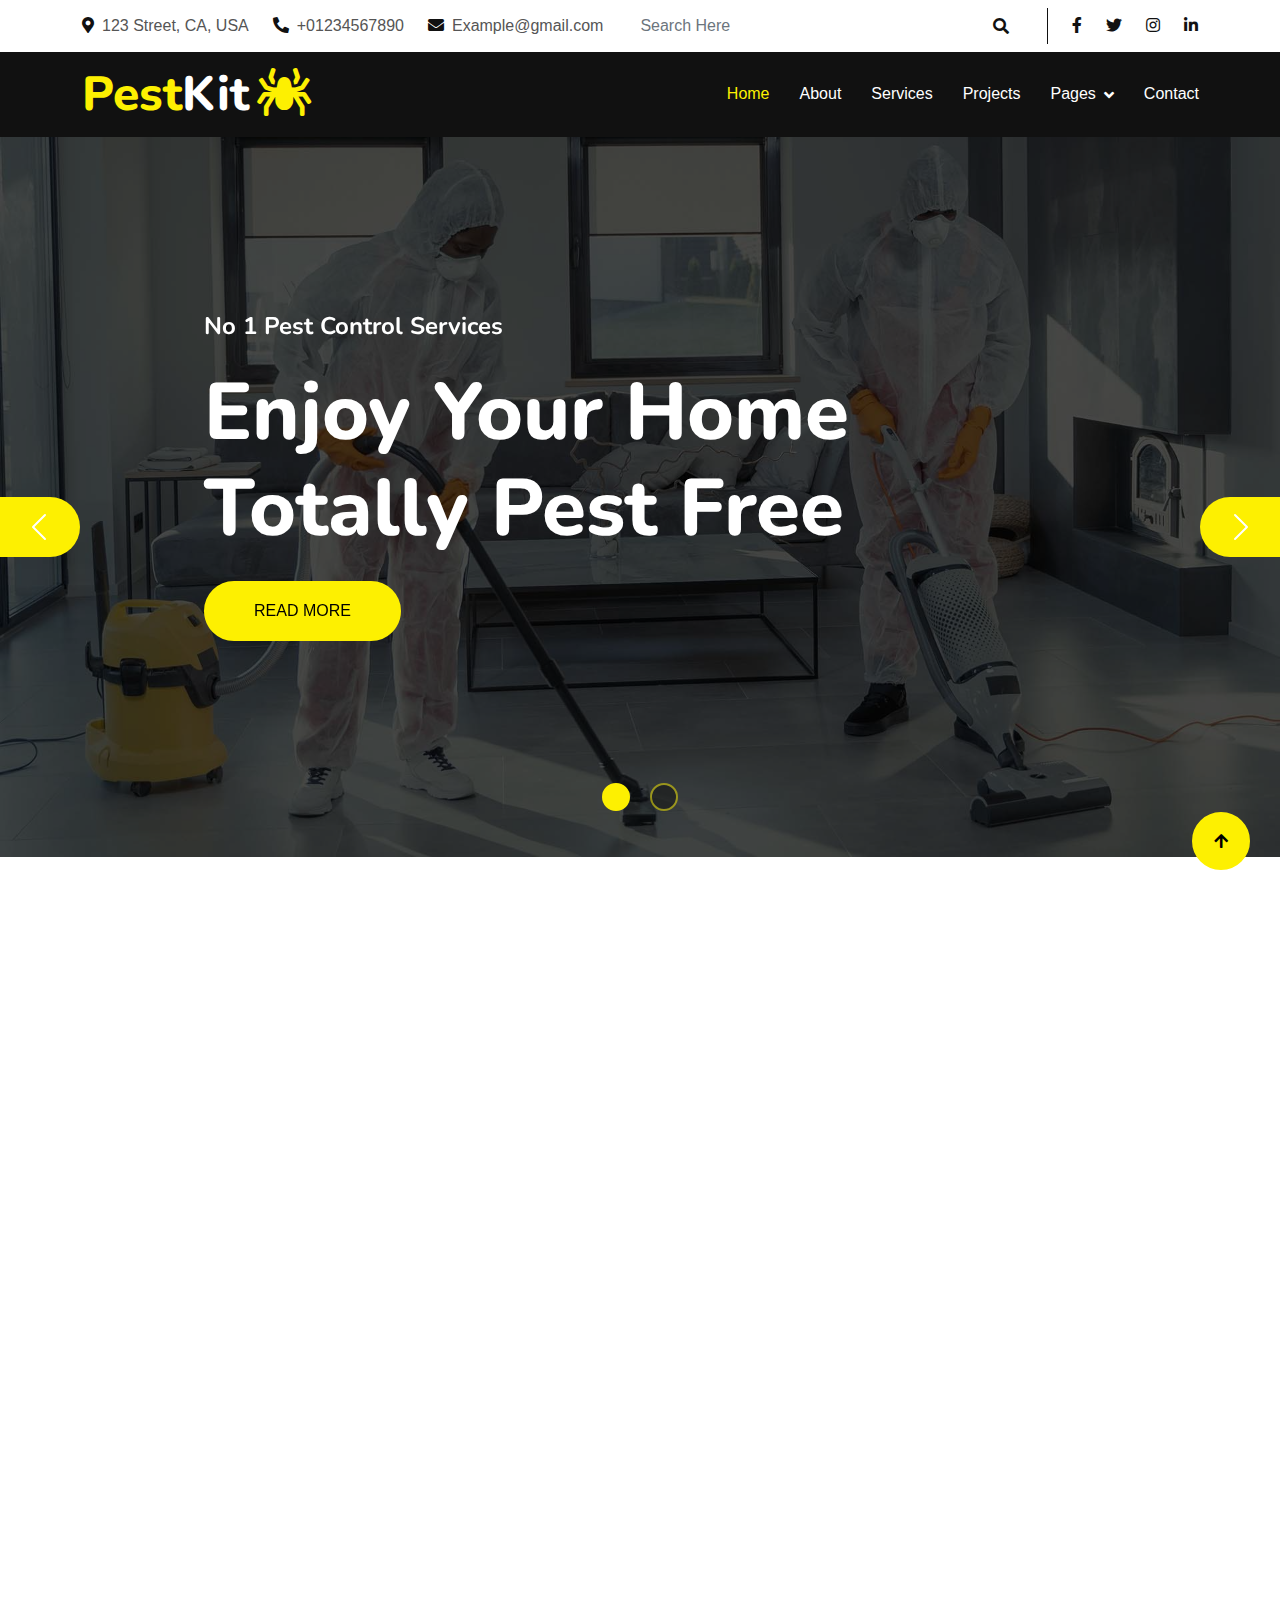
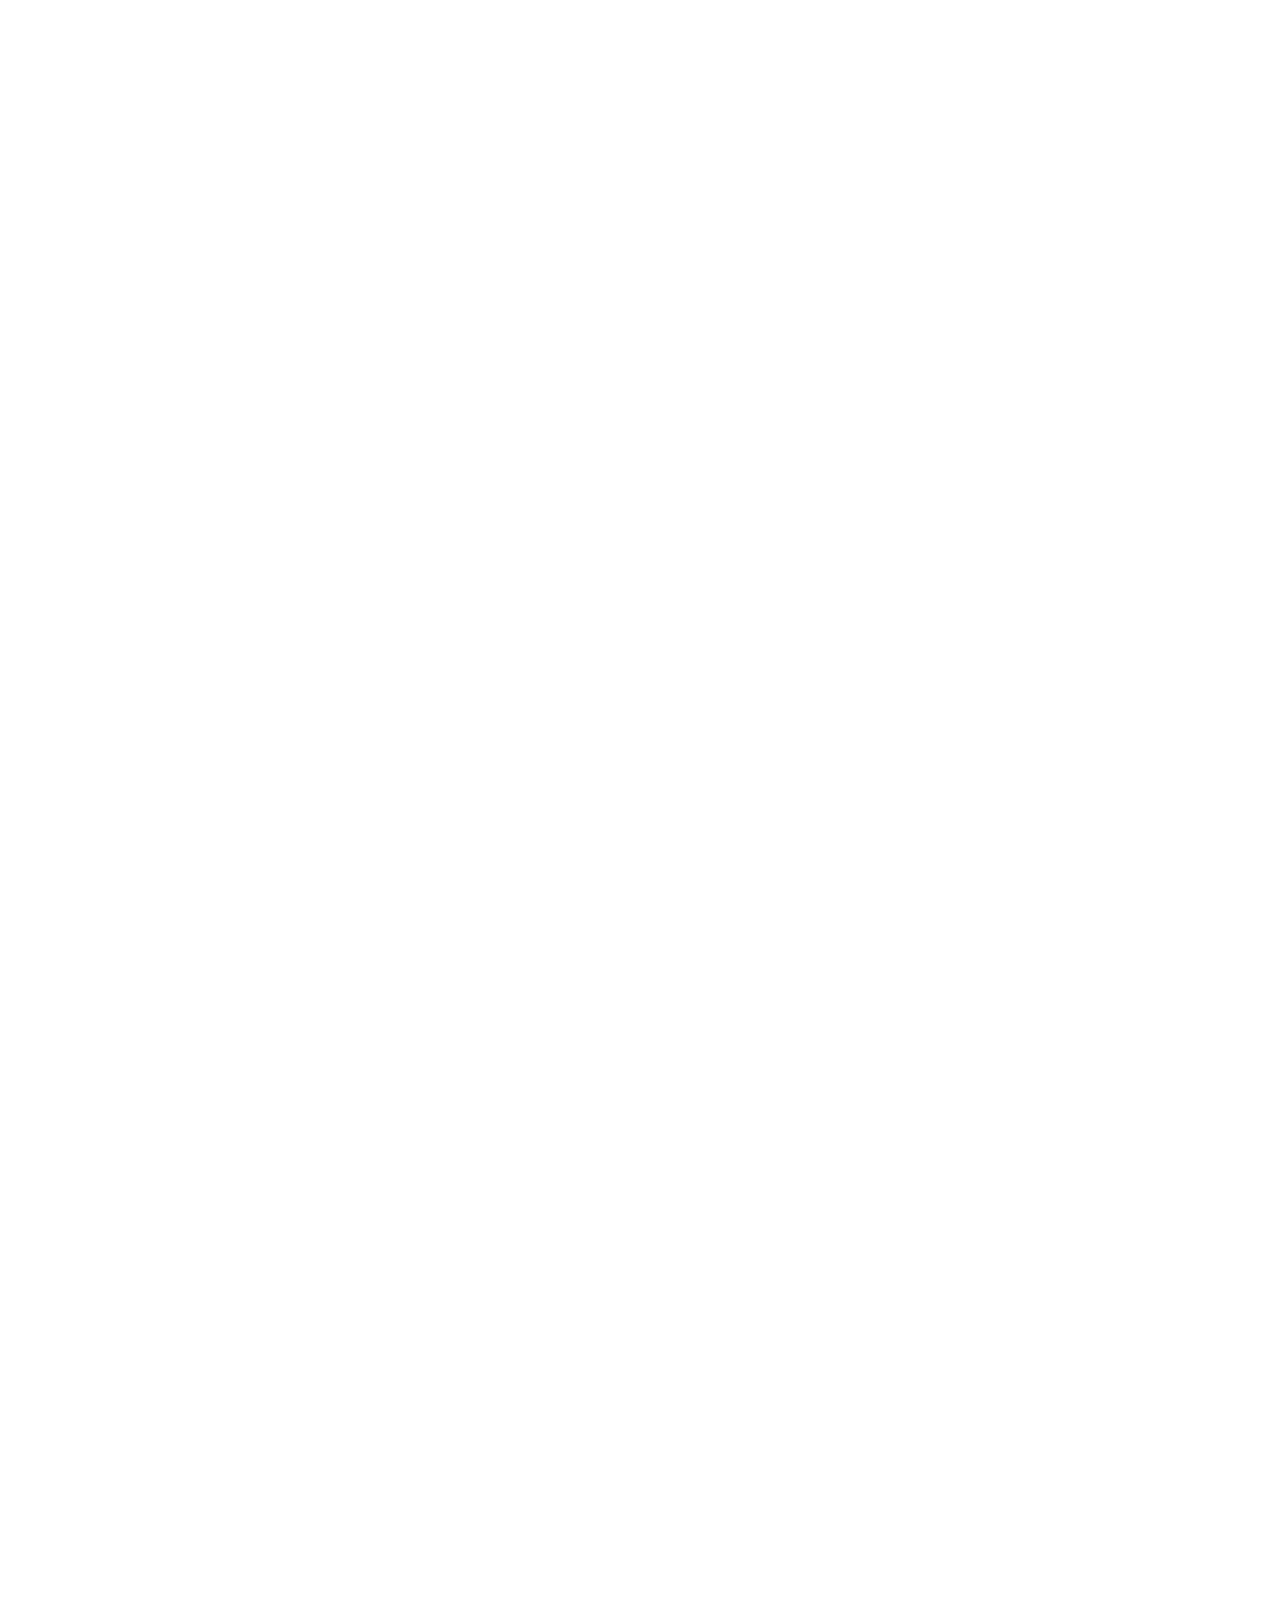
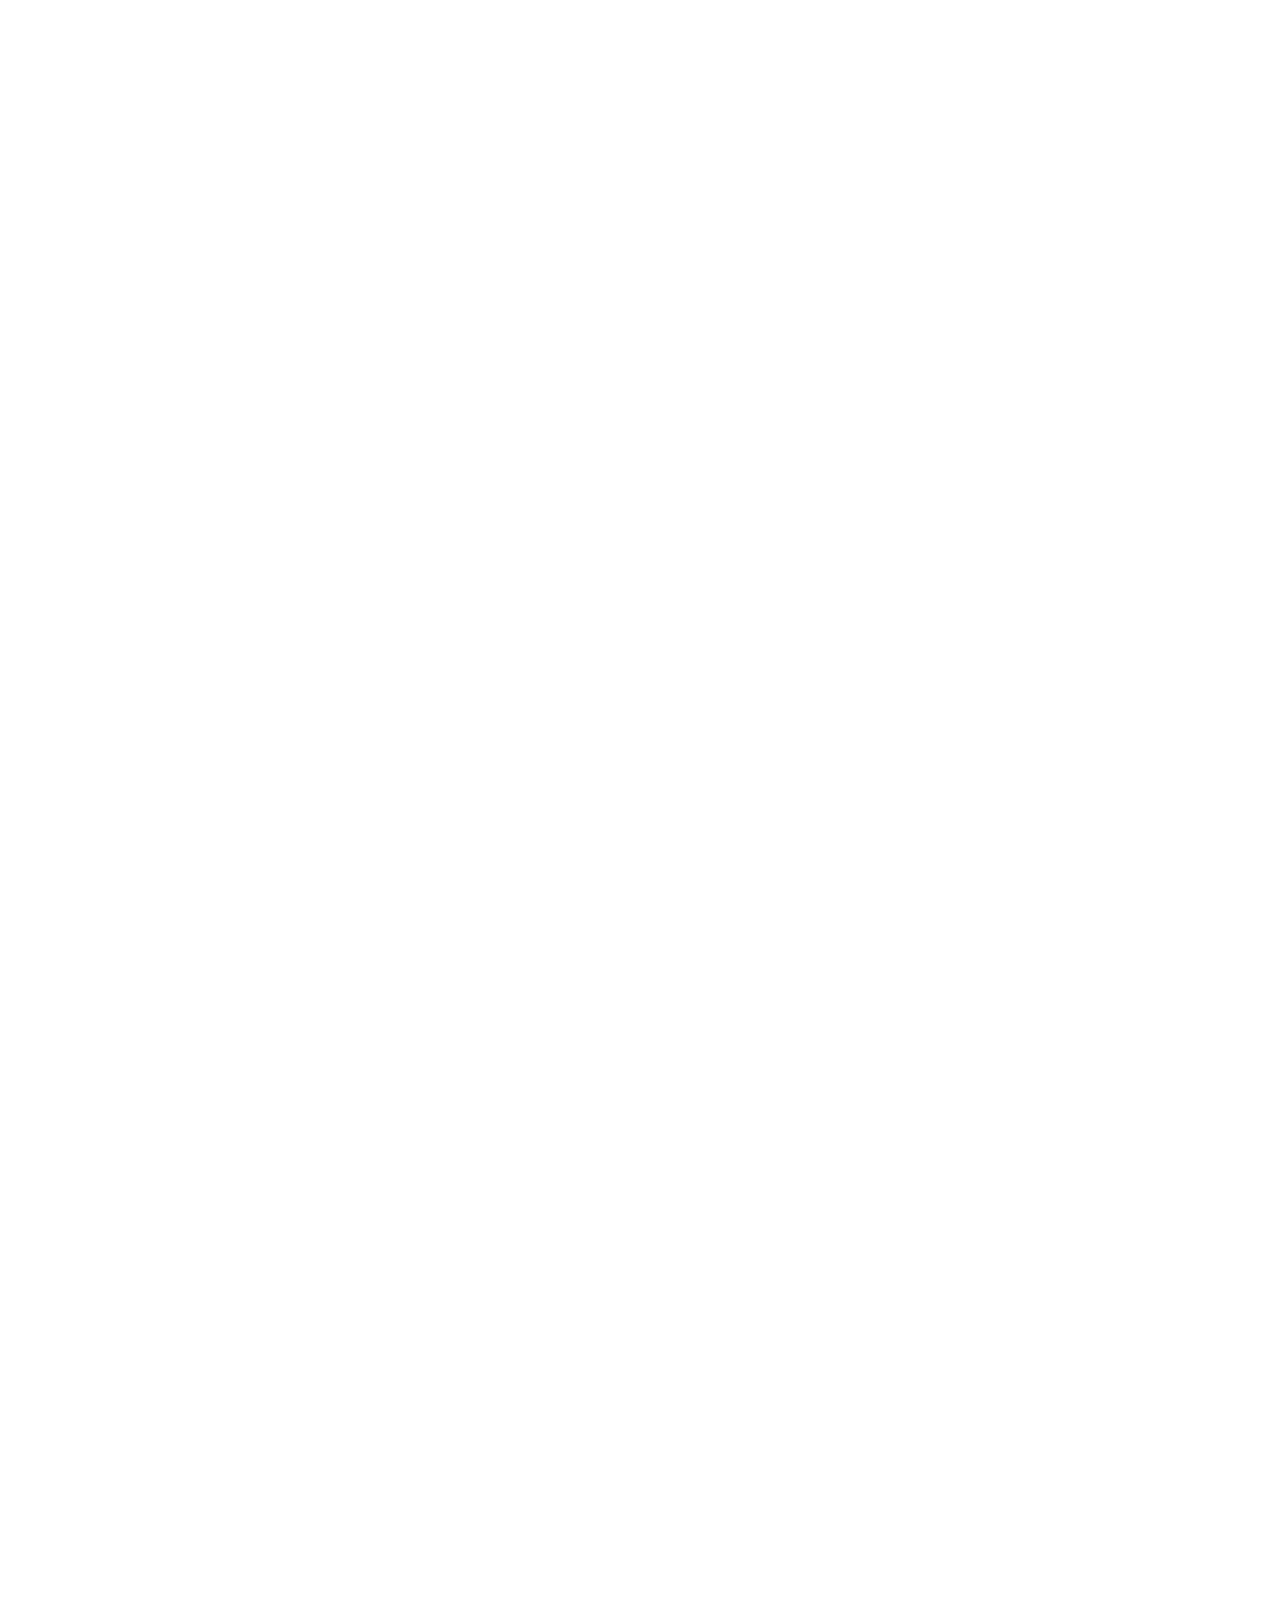
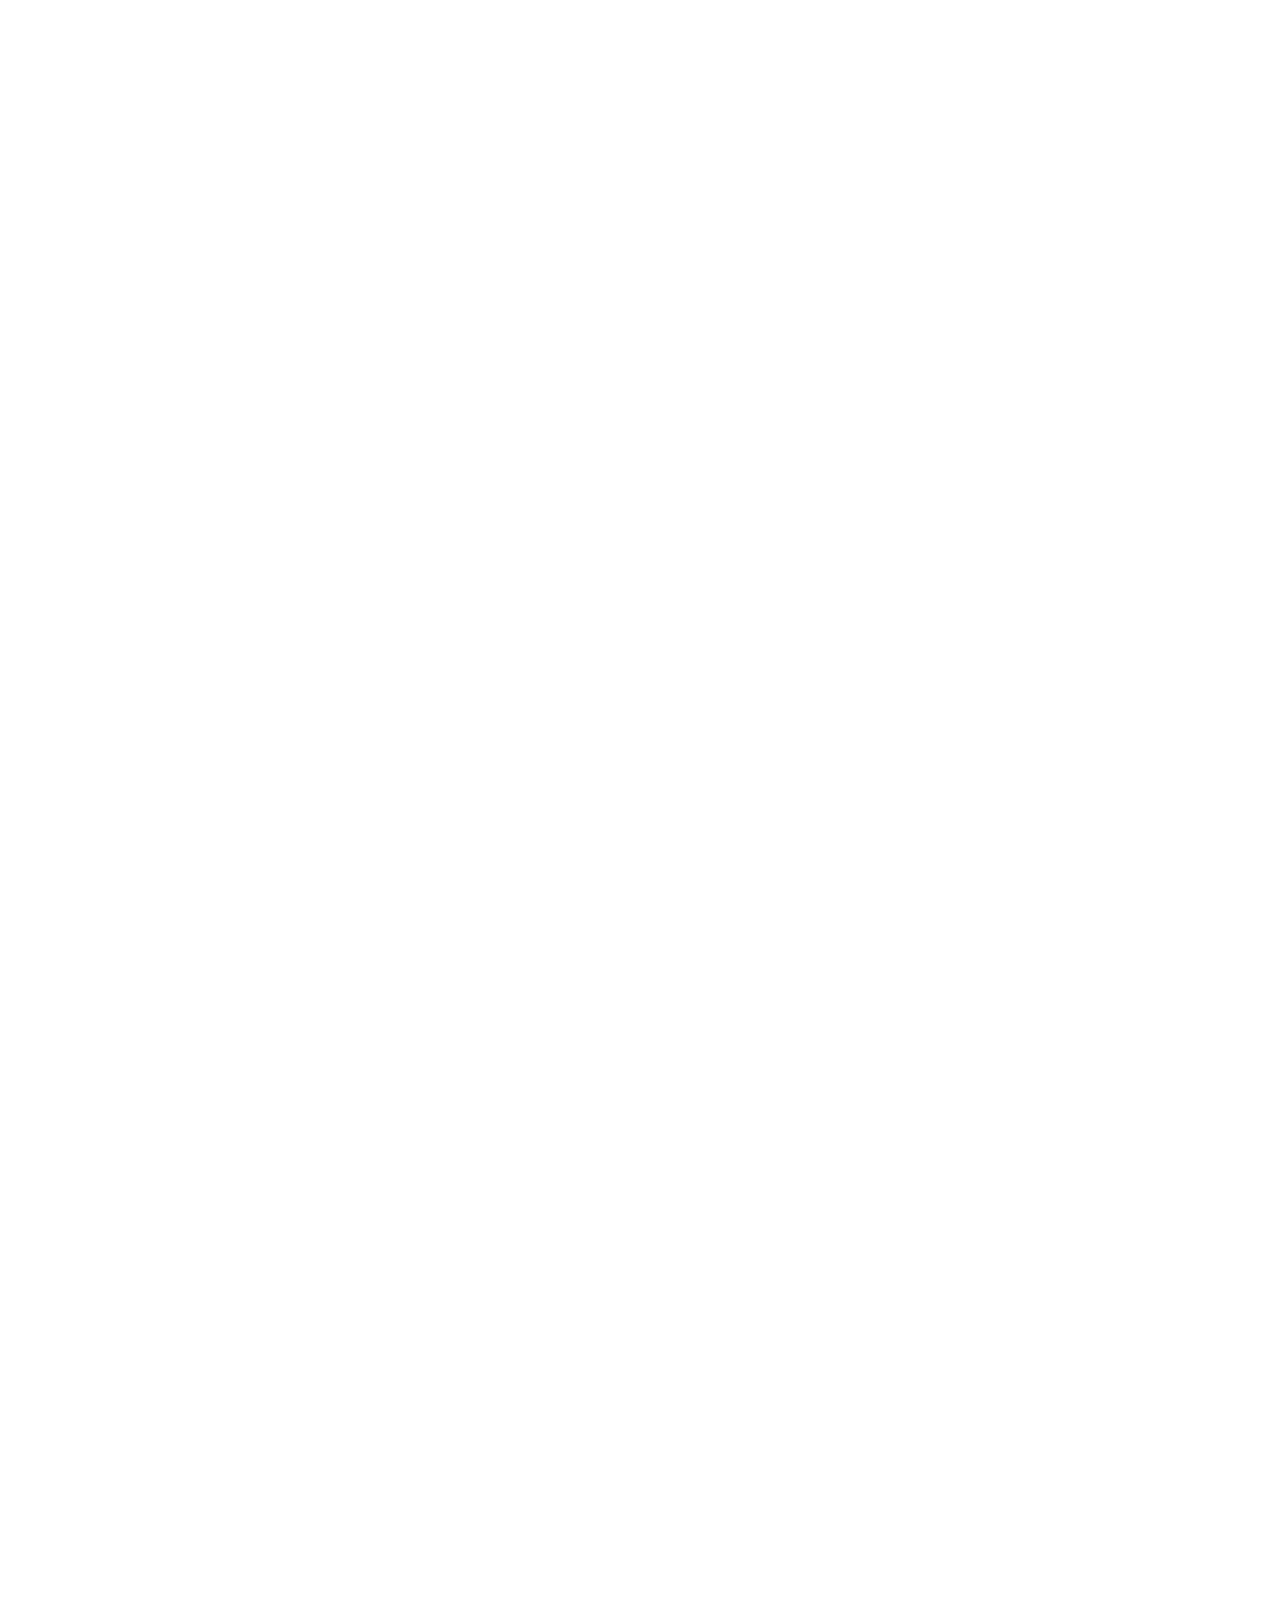
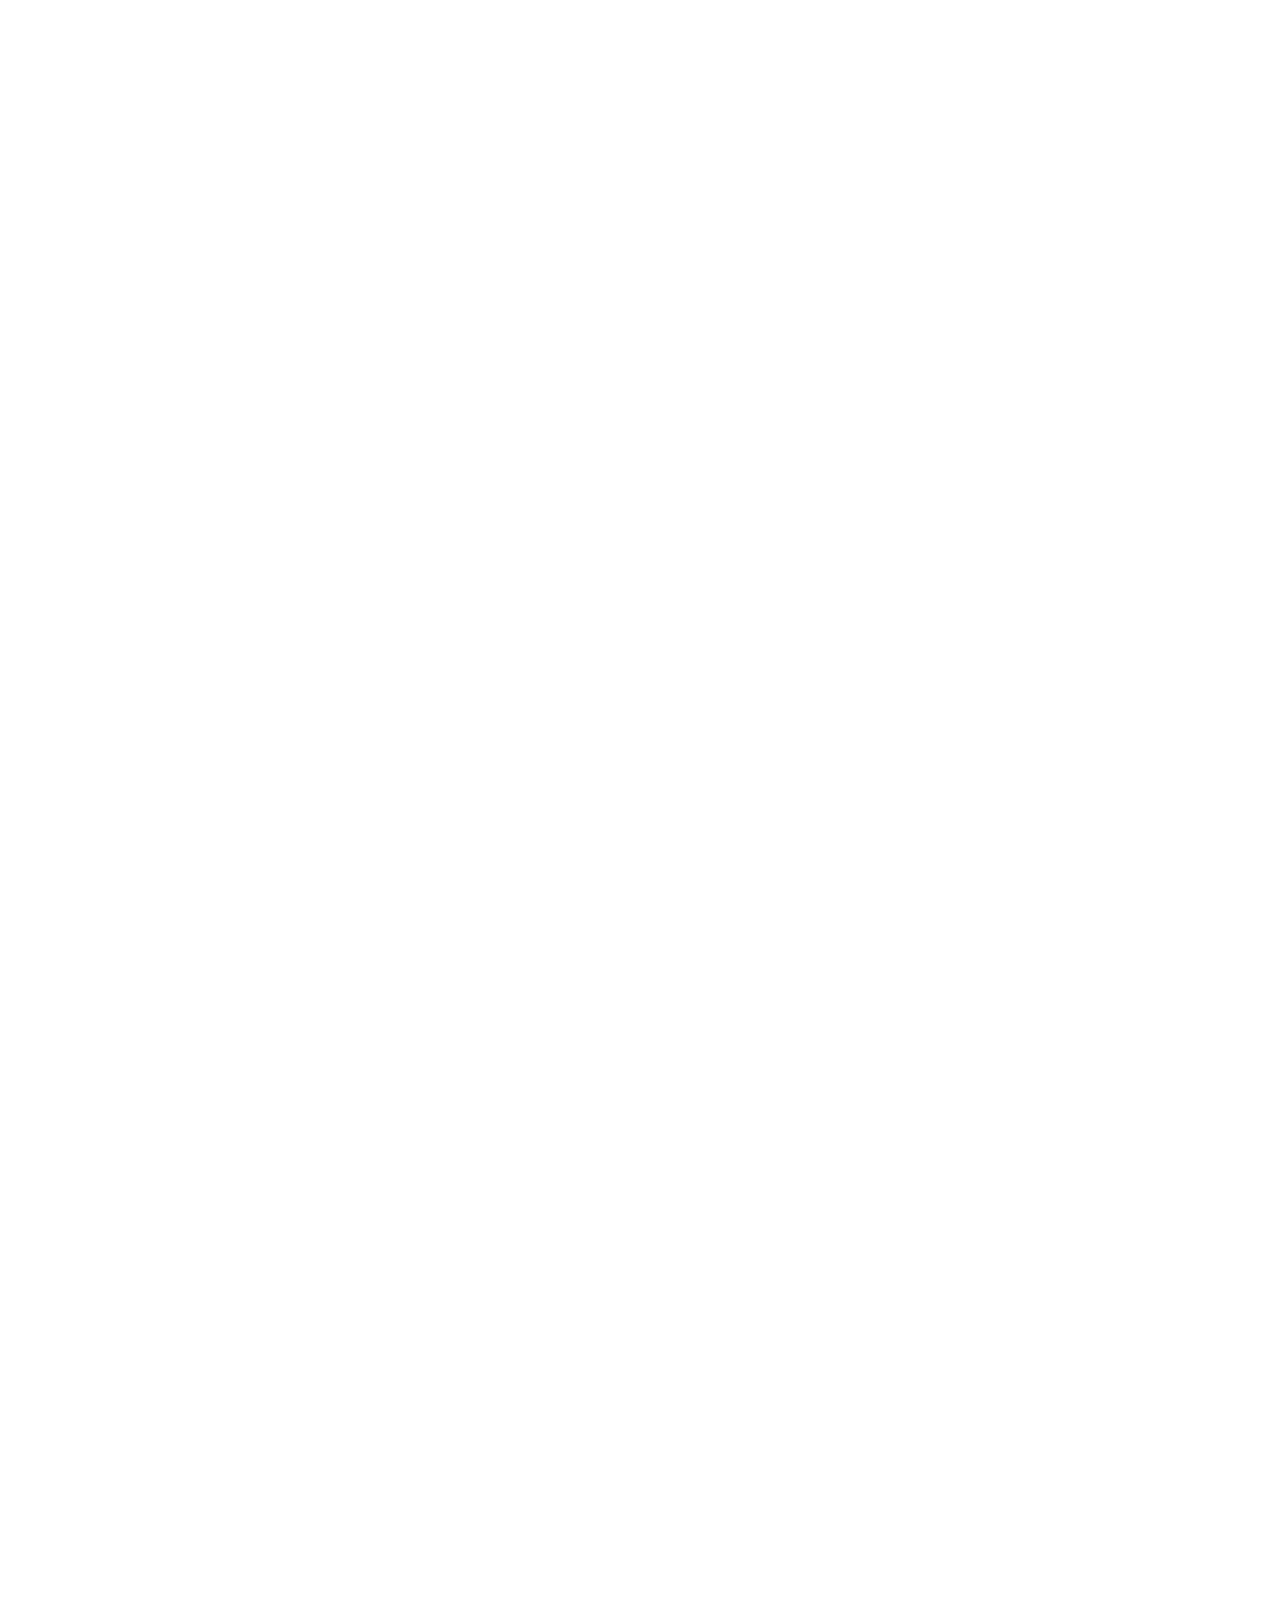
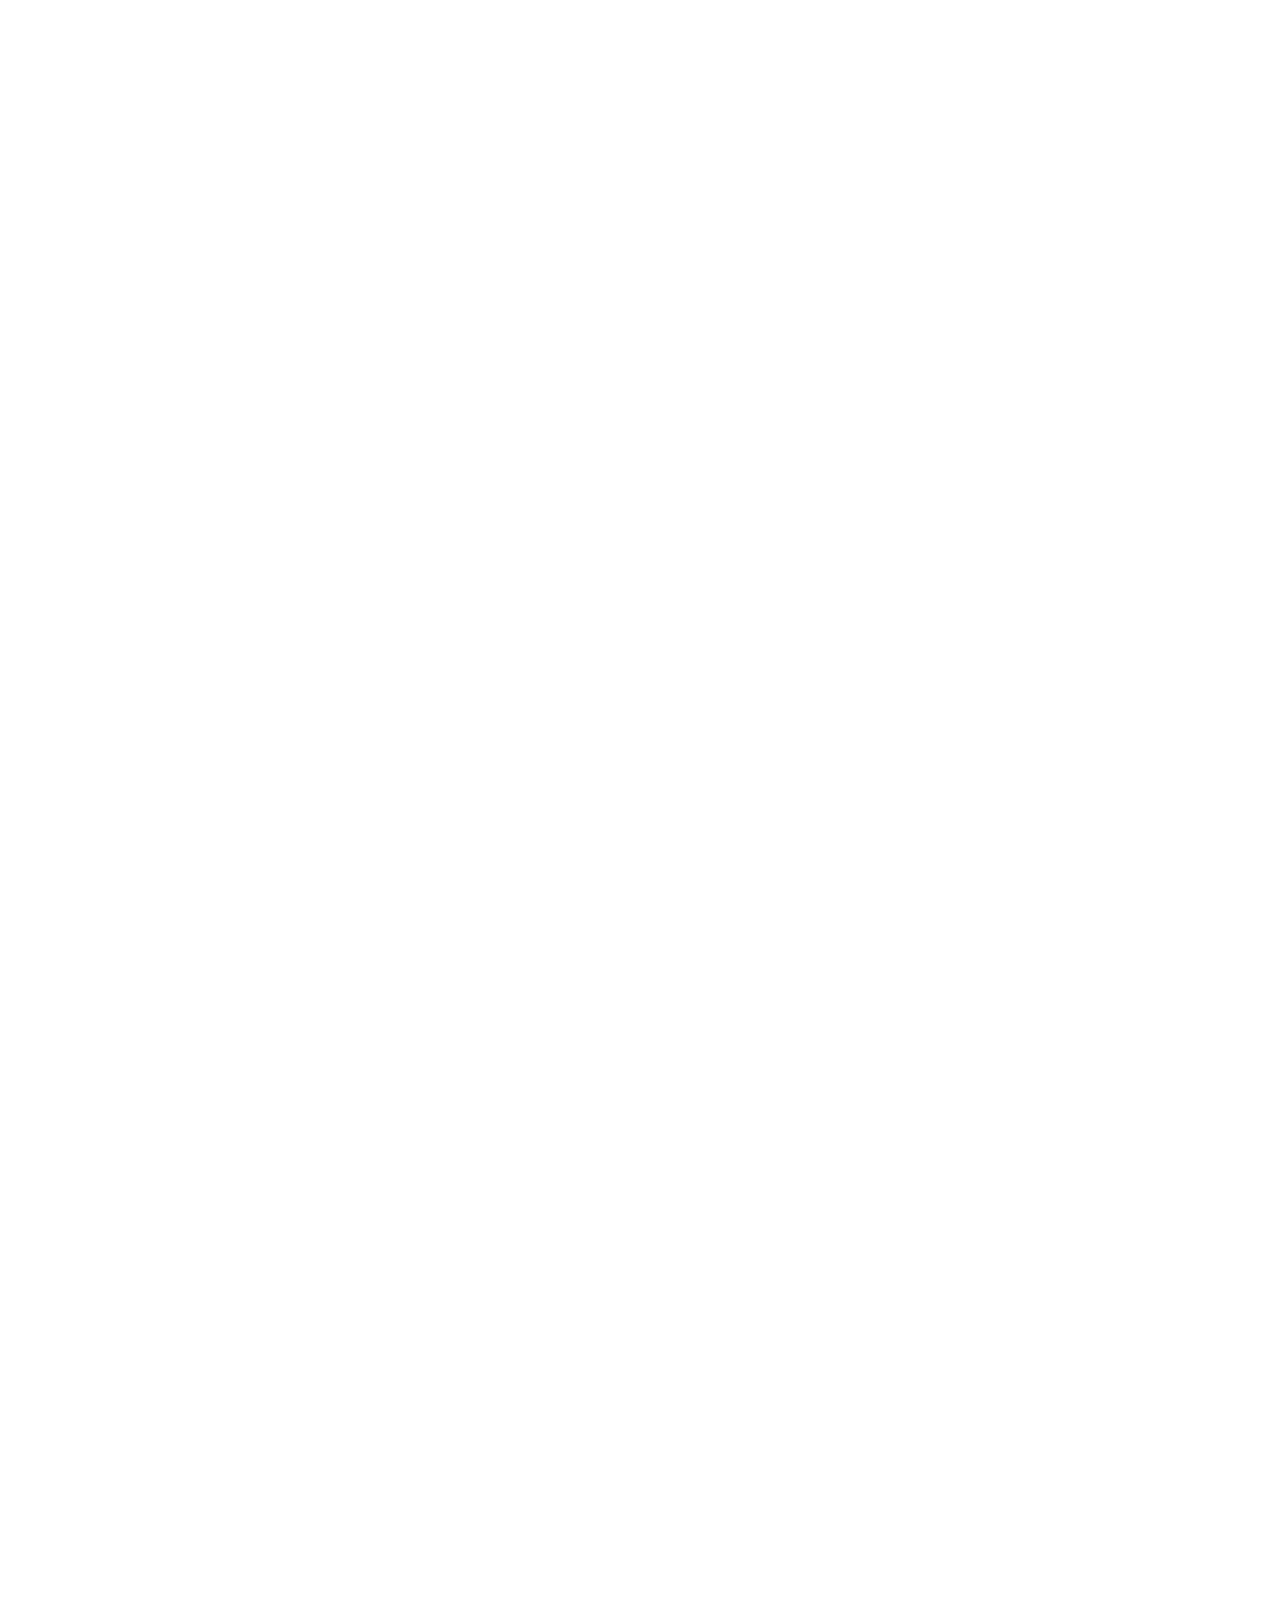
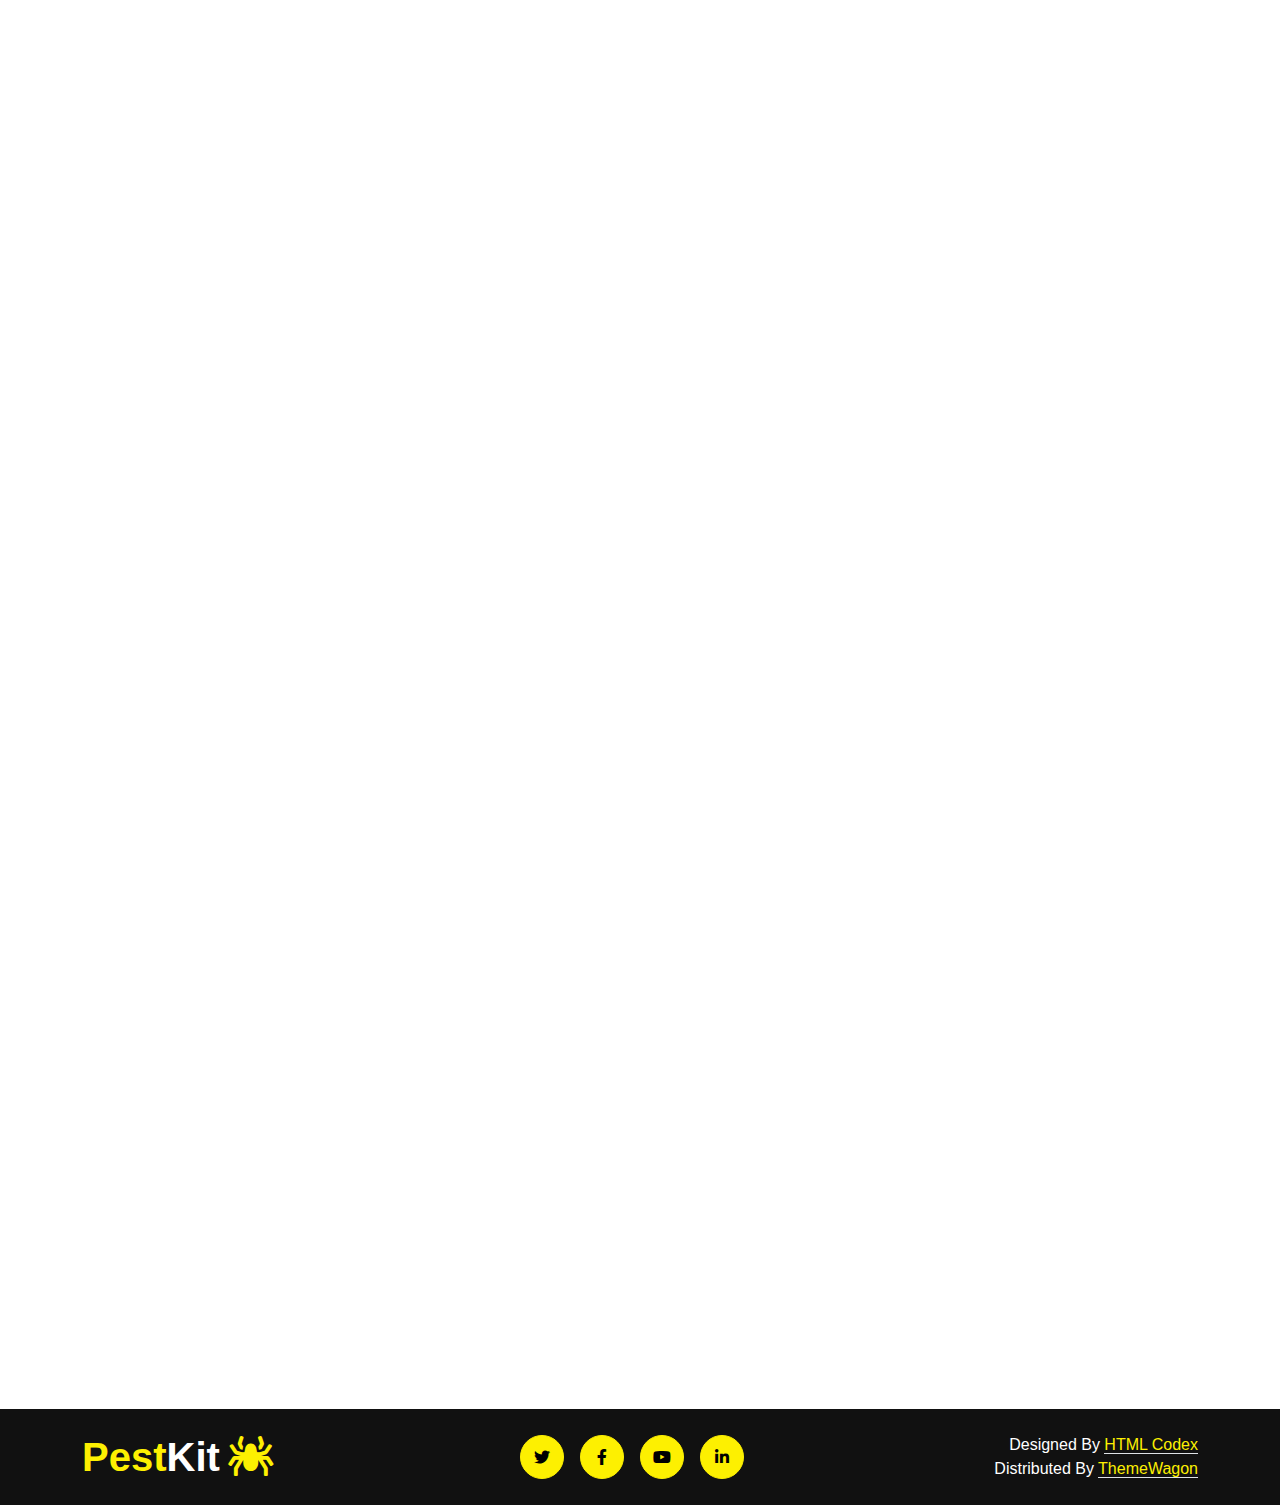
==== index.html @ 219868fa "first commit" ====
<!DOCTYPE html>
<html lang="en">

    <head>
        <meta charset="utf-8">
        <title>PestKit - Pest Control Website Template</title>
        <meta content="width=device-width, initial-scale=1.0" name="viewport">
        <meta content="" name="keywords">
        <meta content="" name="description">

        <!-- Google Web Fonts -->
        <link rel="preconnect" href="https://fonts.googleapis.com">
        <link rel="preconnect" href="https://fonts.gstatic.com" crossorigin>
        <link href="https://fonts.googleapis.com/css2?family=Nunito:wght@600;700;800&display=swap" rel="stylesheet"> 
        <link href="https://fonts.googleapis.com/css2?family=Open+Sans:wght@400;500&display=swap" rel="stylesheet">

        <!-- Icon Font Stylesheet -->
        <link href="https://cdnjs.cloudflare.com/ajax/libs/font-awesome/5.10.0/css/all.min.css" rel="stylesheet">
        <link href="https://cdn.jsdelivr.net/npm/bootstrap-icons@1.4.1/font/bootstrap-icons.css" rel="stylesheet">

        <!-- Libraries Stylesheet -->
        <link href="lib/animate/animate.min.css" rel="stylesheet">
        <link href="lib/owlcarousel/assets/owl.carousel.min.css" rel="stylesheet">

        <!-- Customized Bootstrap Stylesheet -->
        <link href="css/bootstrap.min.css" rel="stylesheet">

        <!-- Template Stylesheet -->
        <link href="css/style.css" rel="stylesheet">
    </head>

    <body>
        <!-- Spinner Start -->
        <div id="spinner" class="show w-100 vh-100 bg-white position-fixed translate-middle top-50 start-50 d-flex align-items-center justify-content-center">
            <div class="spinner-grow text-primary" role="status"></div>
        </div>
        <!-- Spinner End -->

        <!-- Topbar Start -->
        <div class="container-fluid topbar-top bg">
            <div class="container">
                <div class="d-flex justify-content-between topbar py-2">
                    <div class="d-flex align-items-center flex-shrink-0 topbar-info">
                        <a href="#" class="me-4 text-secondary"><i class="fas fa-map-marker-alt me-2 text-dark"></i>123 Street, CA, USA</a>
                        <a href="#" class="me-4 text-secondary"><i class="fas fa-phone-alt me-2 text-dark"></i>+01234567890</a>
                        <a href="#" class="text-secondary"><i class="fas fa-envelope me-2 text-dark"></i>Example@gmail.com</a>
                    </div>
                    <div class="text-end pe-4 me-4 border-end border-dark search-btn">
                        <div class="search-form">
                            <form method="post" action="index.html">
                                <div class="form-group">
                                    <div class="d-flex">
                                        <input type="search" class="form-control border-0 rounded-pill" name="search-input" value="" placeholder="Search Here" required=""/>
                                        <button type="submit" value="Search Now!" class="btn"><i class="fa fa-search text-dark"></i></button>
                                    </div>
                                </div>
                            </form>
                        </div>
                    </div>
                    <div class="d-flex align-items-center justify-content-center topbar-icon">
                        <a href="#" class="me-4"><i class="fab fa-facebook-f text-dark"></i></a>
                        <a href="#" class="me-4"><i class="fab fa-twitter text-dark"></i></a>
                        <a href="#" class="me-4"><i class="fab fa-instagram text-dark"></i></a>
                        <a href="#" class=""><i class="fab fa-linkedin-in text-dark"></i></a>
                    </div>
                </div>
            </div>
        </div>
        <!-- Topbar End -->


        <!-- Navbar Start -->
        <div class="container-fluid bg-dark">
            <div class="container">
                <nav class="navbar navbar-dark navbar-expand-lg py-lg-0">
                    <a href="index.html" class="navbar-brand">
                        <h1 class="text-primary mb-0 display-5">Pest<span class="text-white">Kit</span><i class="fa fa-spider text-primary ms-2"></i></h1>
                    </a>
                    <button class="navbar-toggler bg-primary" type="button" data-bs-toggle="collapse" data-bs-target="#navbarCollapse">
                        <span class="fa fa-bars text-dark"></span>
                    </button>
                    <div class="collapse navbar-collapse me-n3" id="navbarCollapse">
                        <div class="navbar-nav ms-auto">
                            <a href="index.html" class="nav-item nav-link active">Home</a>
                            <a href="about.html" class="nav-item nav-link">About</a>
                            <a href="service.html" class="nav-item nav-link">Services</a>
                            <a href="project.html" class="nav-item nav-link">Projects</a>
                            <div class="nav-item dropdown">
                                <a href="#" class="nav-link dropdown-toggle" data-bs-toggle="dropdown">Pages</a>
                                <div class="dropdown-menu m-0 bg-primary">
                                    <a href="price.html" class="dropdown-item">Pricing Plan</a>
                                    <a href="blog.html" class="dropdown-item">Blog Post</a>
                                    <a href="team.html" class="dropdown-item">Team Members</a>
                                    <a href="testimonial.html" class="dropdown-item">Testimonial</a>
                                    <a href="404.html" class="dropdown-item">404 Page</a>
                                </div>
                            </div>
                            <a href="contact.html" class="nav-item nav-link">Contact</a>
                        </div>
                    </div>
                </nav>
            </div>
        </div>
        <!-- Navbar End -->


        <!-- Carousel Start -->
        <div class="container-fluid carousel px-0 mb-5 pb-5">
            <div id="carouselId" class="carousel slide" data-bs-ride="carousel">
                <ol class="carousel-indicators">
                    <li data-bs-target="#carouselId" data-bs-slide-to="0" class="active" aria-current="true" aria-label="First slide"></li>
                    <li data-bs-target="#carouselId" data-bs-slide-to="1" aria-label="Second slide"></li>
                </ol>
                <div class="carousel-inner" role="listbox">
                    <div class="carousel-item active">
                        <img src="img/carousel-2.jpg" class="img-fluid w-100" alt="First slide">
                        <div class="carousel-caption">
                            <div class="container carousel-content">
                                <h4 class="text-white mb-4 animated slideInDown">No 1 Pest Control Services</h4>
                                <h1 class="text-white display-1 mb-4 animated slideInDown">Enjoy Your Home Totally Pest Free</h1>
                                <a href="" class="me-2"><button type="button" class="px-5 py-3 btn btn-primary border-2 rounded-pill animated slideInDown">Read More</button></a>
                            </div>
                        </div>
                    </div>
                    <div class="carousel-item">
                        <img src="img/carousel-1.jpg" class="img-fluid w-100" alt="Second slide">
                        <div class="carousel-caption">
                            <div class="container carousel-content">
                                <h4 class="text-white mb-4 animated slideInDown">No 1 Pest Control Services</h4>
                                <h1 class="text-white display-1 mb-4 animated slideInDown">Enjoy Your Home Totally Pest Free</h1>
                                <a href="" class="me-2"><button type="button" class="px-5 py-3 btn btn-primary border-2 rounded-pill animated slideInDown">Read More</button></a>
                            </div>
                        </div>
                    </div>
                </div>
                <button class="carousel-control-prev btn btn-primary border border-2 border-start-0 border-primary" type="button" data-bs-target="#carouselId" data-bs-slide="prev">
                    <span class="carousel-control-prev-icon" aria-hidden="true"></span>
                    <span class="visually-hidden">Previous</span>
                </button>
                <button class="carousel-control-next btn btn-primary border border-2 border-end-0 border-primary" type="button" data-bs-target="#carouselId" data-bs-slide="next">
                    <span class="carousel-control-next-icon" aria-hidden="true"></span>
                    <span class="visually-hidden">Next</span>
                </button>
            </div>
        </div>
        <!-- Carousel End -->

        
        <!-- Get In Touch Start -->
        <div class="container-fluid py-5 wow fadeInUp" data-wow-delay=".3s">
            <div class="container py-5">
                <div class="bg-light px-4 py-5 rounded">
                    <div class="text-center">
                        <h1 class="display-5 mb-5">Find Your Pest Control Services</h1>
                    </div>
                    <form class="text-center mb-4" action="#">
                        <div class="row g-4">
                            <div class="col-xl-10 col-lg-12">
                                <div class="row g-4">
                                    <div class="col-md-6 col-xl-3">
                                        <select class="form-select p-3 border-0">
                                            <option value="Type Of Service" class="">Type Of Service</option>
                                            <option value="Pest Control-2">Pest Control-2</option>
                                            <option value="Pest Control-3">Pest Control-3</option>
                                            <option value="Pest Control-4">Pest Control-4</option>
                                            <option value="Pest Control-5">Pest Control-5</option>
                                        </select>
                                    </div>
                                    <div class="col-md-6 col-xl-3">
                                        <input type="text" class="form-control p-3 border-0" placeholder="Name">
                                    </div>
                                    <div class="col-md-6 col-xl-3">
                                        <input type="text" class="form-control p-3 border-0" placeholder="Phone">
                                    </div>
                                    <div class="col-md-6 col-xl-3">
                                        <input type="email" class="form-control p-3 border-0" placeholder="Email">
                                    </div>
                                </div>
                            </div>
                            <div class="col-xl-2 col-lg-12">
                                <input type="button" class="btn btn-primary w-100 p-3 border-0" value="GET STARTED">
                            </div>
                        </div>
                    </form>
                </div>
            </div>
        </div>
        <!-- Get In Touch End -->


        <!-- About Start -->
        <div class="container-fluid py-5">
            <div class="container py-5">
                <div class="row g-5">
                    <div class="col-lg-6 col-md-12 wow fadeInUp" data-wow-delay=".3s">
                        <div class="about-img">
                            <div class="rotate-left bg-dark"></div>
                            <div class="rotate-right bg-dark"></div>
                            <img src="img/about-img.jpg" class="img-fluid h-100" alt="img">
                            <div class="bg-white experiences">
                                <h1 class="display-3">20</h1>
                                <h6 class="fw-bold">Years Of Experiences</h6>
                            </div>
                        </div>
                    </div>
                    <div class="col-lg-6 col-md-12 wow fadeInUp" data-wow-delay=".6s">
                        <div class="about-item overflow-hidden">
                            <h5 class="mb-2 px-3 py-1 text-dark rounded-pill d-inline-block border border-2 border-primary">About PestKit</h5>
                            <h1 class="display-5 mb-2">World Best Pest Control Services Since 2008</h1>
                            <p class="fs-5" style="text-align: justify;">Lorem ipsum dolor sit amet consectetur adipiscing elit sed do eiu smod tempor incididunt ut labore dolore magna aliqua.Quis ipsum suspen disse ultrices gravida Risus commodo viverra maecenas accumsan lacus vel facilisis.</p>
                            <div class="row">
                                <div class="col-3">
                                    <div class="text-center">
                                        <div class="p-4 bg-dark rounded d-flex" style="align-items: center; justify-content: center;">
                                            <i class="fas fa-city fa-4x text-primary"></i>
                                        </div>
                                        <div class="my-2">
                                            <h5>Building</h5>
                                            <h5>Cleaning</h5>
                                        </div>
                                    </div>
                                </div>
                                <div class="col-3">
                                    <div class="text-center">
                                        <div class="p-4 bg-dark rounded d-flex" style="align-items: center; justify-content: center;">
                                            <i class="fas fa-school fa-4x text-primary"></i>
                                        </div>
                                        <div class="my-2">
                                            <h5>Education</h5>
                                            <h5>center</h5>
                                        </div>
                                    </div>
                                </div>
                                <div class="col-3">
                                    <div class="text-center">
                                        <div class="p-4 bg-dark rounded d-flex" style="align-items: center; justify-content: center;">
                                            <i class="fas fa-warehouse fa-4x text-primary"></i>
                                        </div>
                                        <div class="my-2">
                                            <h5>Warehouse</h5>
                                            <h5>Cleaning</h5>
                                        </div>
                                    </div>
                                </div>
                                <div class="col-3">
                                    <div class="text-center">
                                        <div class="p-4 bg-dark rounded d-flex" style="align-items: center; justify-content: center;">
                                            <i class="fas fa-hospital fa-4x text-primary"></i>
                                        </div>
                                        <div class="my-2">
                                            <h5>Hospital</h5>
                                            <h5>Cleaning</h5>
                                        </div>
                                    </div>
                                </div>
                            </div>
                            <button type="button" class="btn btn-primary border-0 rounded-pill px-4 py-3 mt-5">Find Services</button>
                        </div>
                    </div>
                </div>
            </div>
        </div>
        <!-- About End -->


        <!-- Services Start -->
        <div class="container-fluid services py-5">
            <div class="container text-center py-5">
                <div class="text-center mb-5 wow fadeInUp" data-wow-delay=".3s">
                    <h5 class="mb-2 px-3 py-1 text-dark rounded-pill d-inline-block border border-2 border-primary">Our Services</h5>
                    <h1 class="display-5">Common Pest Control Services</h1>
                </div>
                <div class="row g-5">
                    <div class="col-xxl-3 col-lg-6 col-md-6 col-sm-12 wow fadeInUp" data-wow-delay=".3s">
                        <div class="bg-light rounded p-5 services-item">
                            <div class="d-flex" style="align-items: center; justify-content: center;">
                                <div class="mb-4 rounded-circle services-inner-icon">
                                    <i class="fa fa-spider fa-3x text-primary"></i>
                                </div>
                            </div>
                            <h4>Spiders</h4>
                            <p class="fs-5">Lorem ipsum dolor sit amet consectetur adipisc elit sed.</p>
                            <button type="button" class="btn btn-primary border-0 rounded-pill px-4 py-3">Learn More</button>
                        </div>
                    </div>
                    <div class="col-xxl-3 col-lg-6 col-md-6 col-sm-12 wow fadeInUp" data-wow-delay=".5s">
                        <div class="bg-light rounded p-5 services-item">
                            <div class="d-flex" style="align-items: center; justify-content: center;">
                                <div class="mb-4 rounded-circle services-inner-icon">
                                    <i class="fa fa-spider fa-3x text-primary"></i>
                                </div>
                            </div>
                            <h4 class="text-center">Mosquitos</h4>
                            <p class="text-center fs-5">Lorem ipsum dolor sit amet consectetur adipisc elit sed.</p>
                            <button type="button" class="btn btn-primary border-0 rounded-pill px-4 py-3">Learn More</button>
                        </div>
                    </div>
                    <div class="col-xxl-3 col-lg-6 col-md-6 col-sm-12 wow fadeInUp" data-wow-delay=".7s">
                        <div class="bg-light rounded p-5 services-item">
                            <div class="d-flex" style="align-items: center; justify-content: center;">
                                <div class="mb-4 rounded-circle services-inner-icon">
                                    <i class="fa fa-spider fa-3x text-primary"></i>
                                </div>
                            </div>
                            <h4 class="text-center">Rodents</h4>
                            <p class="text-center fs-5">Lorem ipsum dolor sit amet consectetur adipisc elit sed.</p>
                            <button type="button" class="btn btn-primary border-0 rounded-pill px-4 py-3">Learn More</button>
                        </div>
                    </div>
                    <div class="col-xxl-3 col-lg-6 col-md-6 col-sm-12 wow fadeInUp" data-wow-delay=".9s">
                        <div class="bg-light rounded p-5 services-item">
                            <div class="d-flex" style="align-items: center; justify-content: center;">
                                <div class="mb-4 rounded-circle services-inner-icon">
                                    <i class="fa fa-spider fa-3x text-primary"></i>
                                </div>
                            </div>
                            <h4 class="text-center">Termites</h4>
                            <p class="text-center fs-5">Lorem ipsum dolor sit amet consectetur adipisc elit sed.</p>
                            <button type="button" class="btn btn-primary border-0 rounded-pill px-4 py-3">Learn More</button>
                        </div>
                    </div>
                </div>
                <button type="button" class="btn btn-primary border-0 rounded-pill px-4 py-3 mt-4 wow fadeInUp" data-wow-delay=".3s">More Services</button>
            </div>
        </div>
        <!-- Services End -->


        <!-- Project Start -->
        <div class="container-fluid py-5">
            <div class="container py-5">
                <div class="text-center mb-5 wow fadeInUp" data-wow-delay=".3s">
                    <h5 class="mb-2 px-3 py-1 text-dark rounded-pill d-inline-block border border-2 border-primary">Our Project</h5>
                    <h1 class="display-5">Our recently completed projects</h1>
                </div>
                <div class="row g-5">
                    <div class="col-xxl-4 col-lg-6 col-md-6 col-sm-12 wow fadeInUp" data-wow-delay=".3s">
                        <div class="project-item">
                            <div class="project-left bg-dark"></div>
                            <div class="project-right bg-dark"></div>
                            <img src="img/project-1.jpg" class="img-fluid h-100" alt="img">
                            <a href="" class="fs-4 fw-bold text-center">Whole Home Sanitizing</a>
                        </div>
                    </div>
                    <div class="col-xxl-4 col-lg-6 col-md-6 col-sm-12 wow fadeInUp" data-wow-delay=".5s">
                        <div class="project-item">
                            <div class="project-left bg-dark"></div>
                            <div class="project-right bg-dark"></div>
                            <img src="img/project-2.jpg" class="img-fluid h-100" alt="img">
                            <a href="" class="fs-4 fw-bold text-center">Education center Cleaning</a>
                        </div>
                    </div>
                    <div class="col-xxl-4 col-lg-6 col-md-6 col-sm-12 wow fadeInUp" data-wow-delay=".7s">
                        <div class="project-item">
                            <div class="project-left bg-dark"></div>
                            <div class="project-right bg-dark"></div>
                            <img src="img/project-3.jpg" class="img-fluid h-100" alt="img">
                            <a href="" class="fs-4 fw-bold text-center">Warehouse Cleaning</a>
                        </div>
                    </div>
                    <div class="col-xxl-4 col-lg-6 col-md-6 col-sm-12 wow fadeInUp" data-wow-delay=".3s">
                        <div class="project-item">
                            <div class="project-left bg-dark"></div>
                            <div class="project-right bg-dark"></div>
                            <img src="img/project-4.jpg" class="img-fluid h-100" alt="img">
                            <a href="" class="fs-4 fw-bold text-center">Hospital Cleaning</a>
                        </div>
                    </div>
                    <div class="col-xxl-4 col-lg-6 col-md-6 col-sm-12 wow fadeInUp" data-wow-delay=".5s">
                        <div class="project-item">
                            <div class="project-left bg-dark"></div>
                            <div class="project-right bg-dark"></div>
                            <img src="img/project-5.jpg" class="img-fluid h-100" alt="img">
                            <a href="" class="fs-4 fw-bold text-center">Factory Cleaning</a>
                        </div>
                    </div>
                    <div class="col-xxl-4 col-lg-6 col-md-6 col-sm-12 wow fadeInUp" data-wow-delay=".7s">
                        <div class="project-item">
                            <div class="project-left bg-dark"></div>
                            <div class="project-right bg-dark"></div>
                            <img src="img/project-6.jpg" class="img-fluid h-100" alt="img">
                            <a href="" class="fs-4 fw-bold text-center">Furniture Sanitizing</a>
                        </div>
                    </div>
                </div>
            </div>
        </div>
        <!-- Project End -->


        <!-- Blog Start -->
        <div class="container-fluid py-5">
            <div class="container py-5">
                <div class="text-center mb-5 wow fadeInUp" data-wow-delay=".3s">
                    <h5 class="mb-2 px-3 py-1 text-dark rounded-pill d-inline-block border border-2 border-primary">Our Blog</h5>
                    <h1 class="display-5">Latest Blog & News</h1>
                </div>
                <div class="owl-carousel blog-carousel wow fadeInUp" data-wow-delay=".5s">
                    <div class="blog-item">
                        <img src="img/blog-1.jpg" class="img-fluid w-100 rounded-top" alt="">
                         <div class="rounded-bottom bg-light">
                            <div class="d-flex justify-content-between p-4 pb-2">
                                <span class="pe-2 text-dark"><i class="fa fa-user me-2"></i>By Admin</span>
                                <span class="text-dark"><i class="fas fa-calendar-alt me-2"></i>10 Feb, 2023</span>
                            </div>
                            <div class="px-4 pb-0">
                                <h4>How To Build A Cleaning Plan</h4>
                                <p>Lorem ipsum dolor sit amet consectur adip sed eiusmod tempor.</p>
                            </div>
                            <div class="p-4 py-2 d-flex justify-content-between bg-primary rounded-bottom blog-btn">
                                <a href="#" type="button" class="btn btn-primary border-0">Learn More</a>
                                <a href="#" class="my-auto btn-primary border-0"><i class="fa fa-comments me-2"></i>23 Comments</a>
                            </div>
                        </div>
                    </div>
                    <div class="blog-item">
                        <img src="img/blog-3.jpg" class="img-fluid w-100 rounded-top" alt="">
                         <div class="rounded-bottom bg-light">
                            <div class="d-flex justify-content-between p-4 pb-2">
                                <span class="pe-2 text-dark"><i class="fa fa-user me-2"></i>By Admin</span>
                                <span class="text-dark"><i class="fas fa-calendar-alt me-2"></i>10 Feb, 2023</span>
                            </div>
                            <div class="px-4 pb-0">
                                <h4>How To Build A Cleaning Plan</h4>
                                <p>Lorem ipsum dolor sit amet consectur adip sed eiusmod tempor.</p>
                            </div>
                            <div class="p-4 py-2 d-flex justify-content-between bg-primary rounded-bottom blog-btn">
                                <a href="#" type="button" class="btn btn-primary border-0">Learn More</a>
                                <a href="#" class="my-auto text-dark"><i class="fa fa-comments me-2"></i>23 Comments</a>
                            </div>
                        </div>
                    </div>
                    <div class="blog-item">
                        <img src="img/blog-2.jpg" class="img-fluid w-100 rounded-top" alt="">
                         <div class="rounded-bottom bg-light">
                            <div class="d-flex justify-content-between p-4 pb-2">
                                <span class="pe-2 text-dark"><i class="fa fa-user me-2"></i>By Admin</span>
                                <span class="text-dark"><i class="fas fa-calendar-alt me-2"></i>10 Feb, 2023</span>
                            </div>
                            <div class="px-4 pb-0">
                                <h4>How To Build A Cleaning Plan</h4>
                                <p>Lorem ipsum dolor sit amet consectur adip sed eiusmod tempor.</p>
                            </div>
                            <div class="p-4 py-2 d-flex justify-content-between bg-primary rounded-bottom blog-btn">
                                <a href="#" type="button" class="btn btn-primary border-0">Learn More</a>
                                <a href="#" class="my-auto text-dark"><i class="fa fa-comments me-2"></i>23 Comments</a>
                            </div>
                        </div>
                    </div>
                    <div class="blog-item">
                        <img src="img/blog-1.jpg" class="img-fluid w-100 rounded-top" alt="">
                         <div class="rounded-bottom bg-light">
                            <div class="d-flex justify-content-between p-4 pb-2">
                                <span class="pe-2 text-dark"><i class="fa fa-user me-2"></i>By Admin</span>
                                <span class="text-dark"><i class="fas fa-calendar-alt me-2"></i>10 Feb, 2023</span>
                            </div>
                            <div class="px-4 pb-0">
                                <h4>How To Build A Cleaning Plan</h4>
                                <p>Lorem ipsum dolor sit amet consectur adip sed eiusmod tempor.</p>
                            </div>
                            <div class="p-4 py-2 d-flex justify-content-between bg-primary rounded-bottom blog-btn">
                                <a href="#" type="button" class="btn btn-primary border-0">Learn More</a>
                                <a href="#" class="my-auto text-dark"><i class="fa fa-comments me-2"></i>23 Comments</a>
                            </div>
                        </div>
                    </div>
                </div>
            </div>
        </div>
        <!-- Blog End -->


        <!-- Call To Action Start -->
        <div class="container-fluid py-5 call-to-action wow fadeInUp" data-wow-delay=".3s" style="margin: 6rem 0;">
            <div class="container">
                <div class="row g-4">
                    <div class="col-lg-6">
                        <img src="img/action.jpg" class="img-fluid w-100 rounded-circle p-5" alt="">
                    </div>
                    <div class="col-lg-6 my-auto">
                        <div class="text-start mt-4">
                            <h1 class="pb-4 text-white">Sign Up To Our Newsletter To Get The Latest Offers</h1>
                        </div>
                        <form method="post" action="index.html">
                            <div class="form-group">
                                <div class="d-flex call-btn">
                                    <input type="search" class="form-control py-3 px-4 w-100 border-0 rounded-0 rounded-end rounded-pill" name="search-input" value="" placeholder="Enter Your Email Address" required="Please enter a valid email"/>
                                    <button type="email" value="Search Now!" class="btn btn-primary border-0 rounded-pill rounded rounded-start px-5">Subscribe</button>
                                </div>
                            </div>
                        </form>  
                    </div>
                </div> 
            </div>
        </div>
        <!-- Call To Action End -->


        <!-- pricing Start -->
        <div class="container-fluid py-5">
            <div class="container py-5">
                <div class="text-center mb-5 wow fadeInUp" data-wow-delay=".3s">
                    <h5 class="mb-2 px-3 py-1 text-dark rounded-pill d-inline-block border border-2 border-primary">Our Pricing</h5>
                    <h1 class="display-5 w-50 mx-auto">Affordable Pricing Plan For Pest Control Services</h1>
                </div>
                <div class="row g-5">
                    <div class="col-lg-4 col-md-6 col-sm-12 wow fadeInUp" data-wow-delay=".3s">
                        <div class="rounded bg-light pricing-item">
                            <div class="bg-primary py-3 px-5 text-center rounded-top border-bottom border-dark">
                                <h2 class="m-0">Basic</h2>
                            </div>
                            <div class="px-4 py-5 text-center bg-primary pricing-label mb-2">
                                <h1 class="mb-0">$60<span class="text-secondary fs-5 fw-normal">/mo</span></h1>
                                <p class="mb-0">Basic Pest Control</p>
                            </div>
                            <div class="p-4 text-center fs-5">
                                <p><i class="fa fa-check text-success me-2"></i>Household pests Control</p>
                                <p><i class="fa fa-check text-success me-2"></i>Rodent Control</p>
                                <p><i class="fa fa-check text-success me-2"></i>Re-Service at No-Charge</p>
                                <p><i class="fa fa-times text-danger me-2"></i>Termite Control</p>
                                <p><i class="fa fa-times text-danger me-2"></i>Mosquito Reduction</p>
                                <button type="button" class="btn btn-primary border-0 rounded-pill px-4 py-3 mt-3">Get Started</button>
                            </div>
                        </div>
                    </div>
                    <div class="col-lg-4 col-md-6 col-sm-12 wow fadeInUp" data-wow-delay=".5s">
                        <div class="rounded bg-light pricing-item">
                            <div class="bg-dark py-3 px-5 text-center rounded-top border-bottom border-primary">
                                <h2 class="m-0 text-primary">Standerd</h2>
                            </div>
                            <div class="px-4 py-5 text-center bg-dark pricing-label pricing-featured mb-2">
                                <h1 class="mb-0 text-primary">$80<span class="fs-5 fw-normal">/mo</span></h1>
                                <p class="mb-0 text-white">Standard Pest Control</p>
                            </div>
                            <div class="p-4 text-center fs-5">
                                <p><i class="fa fa-check text-success me-2"></i>Household pests Control</p>
                                <p><i class="fa fa-check text-success me-2"></i>Rodent Control</p>
                                <p><i class="fa fa-check text-success me-2"></i>Re-Service at No-Charge</p>
                                <p><i class="fa fa-check text-success me-2"></i>Termite Control</p>
                                <p><i class="fa fa-times text-danger me-2"></i>Mosquito Reduction</p>
                                <button type="button" class="btn btn-dark border-0 text-primary rounded-pill px-4 py-3 mt-3">Get Started</button>
                            </div>
                        </div>
                    </div>
                    <div class="col-lg-4 col-md-6 col-sm-12 wow fadeInUp" data-wow-delay=".7s">
                        <div class="rounded bg-light pricing-item">
                            <div class="bg-primary py-3 px-5 text-center rounded-top border-bottom border-dark">
                                <h2 class="m-0">Premium</h2>
                            </div>
                            <div class="px-4 py-5 text-center bg-primary pricing-label mb-2">
                                <h1 class="mb-0">$120<span class="text-secondary fs-5 fw-normal">/mo</span></h1>
                                <p class="mb-0">Premium Pest Control</p>
                            </div>
                            <div class="p-4 text-center fs-5">
                                <p><i class="fa fa-check text-success me-2"></i>Household pests Control</p>
                                <p><i class="fa fa-check text-success me-2"></i>Rodent Control</p>
                                <p><i class="fa fa-check text-success me-2"></i>Re-Service at No-Charge</p>
                                <p><i class="fa fa-check text-success me-2"></i>Termite Control</p>
                                <p><i class="fa fa-check text-success me-2"></i>Mosquito Reduction</p>
                                <button type="button" class="btn btn-primary border-0 rounded-pill px-4 py-3 mt-3">Get Started</button>
                            </div>
                        </div>
                    </div>
                </div>
            </div>
        </div>
        <!-- Pricing End -->


        <!-- Team Start -->
        <div class="container-fluid py-5">
            <div class="container py-5">
                <div class="text-center mb-5 wow fadeInUp" data-wow-delay=".3s">
                    <h5 class="mb-2 px-3 py-1 text-dark rounded-pill d-inline-block border border-2 border-primary">Our Team</h5>
                    <h1 class="display-5 w-50 mx-auto">Our Team Members</h1>
                </div>
                <div class="row g-5">
                    <div class="col-xxl-3 col-lg-6 col-md-6 col-sm-12 wow fadeInUp" data-wow-delay=".3s">
                        <div class="rounded team-item">
                            <img src="img/team-1..jpg" class="img-fluid w-100 rounded-top border border-bottom-0" alt="">
                            <div class="team-content bg-primary text-dark text-center py-3">
                                <span class="fs-4 fw-bold">Full Name</span>
                                <p class="text-muted mb-0">Designation</p>
                            </div>
                            <div class="team-icon d-flex flex-column ">
                                <a href="#" class="btn btn-primary border-0 mb-2"><i class="fab fa-facebook-f"></i></a>
                                <a href="#" class="btn btn-primary border-0 mb-2"><i class="fab fa-twitter"></i></a>
                                <a href="#" class="btn btn-primary border-0 mb-2"><i class="fab fa-instagram"></i></a>
                                <a href="#" class="btn btn-primary border-0"><i class="fab fa-linkedin-in"></i></a>
                            </div>
                        </div>
                    </div>
                    <div class="col-xxl-3 col-lg-6 col-md-6 col-sm-12 wow fadeInUp" data-wow-delay=".5s">
                        <div class="rounded team-item">
                            <img src="img/team-2.jpg" class="img-fluid w-100 rounded-top border border-bottom-0" alt="">
                            <div class="team-content bg-primary text-dark text-center py-3">
                                <span class="fs-4 fw-bold">Full Name</span>
                                <p class="text-muted mb-0">Designation</p>
                            </div>
                            <div class="team-icon d-flex flex-column ">
                                <a href="#" class="btn btn-primary border-0 mb-2"><i class="fab fa-facebook-f"></i></a>
                                <a href="#" class="btn btn-primary border-0 mb-2"><i class="fab fa-twitter"></i></a>
                                <a href="#" class="btn btn-primary border-0 mb-2"><i class="fab fa-instagram"></i></a>
                                <a href="#" class="btn btn-primary border-0"><i class="fab fa-linkedin-in"></i></a>
                            </div>
                        </div>
                    </div>
                    <div class="col-xxl-3 col-lg-6 col-md-6 col-sm-12 wow fadeInUp" data-wow-delay=".7s">
                        <div class="rounded team-item">
                            <img src="img/team-3.jpg" class="img-fluid w-100 rounded-top border border-bottom-0" alt="">
                            <div class="team-content bg-primary text-dark text-center py-3">
                                <span class="fs-4 fw-bold">Full Name</span>
                                <p class="text-muted mb-0">Designation</p>
                            </div>
                            <div class="team-icon d-flex flex-column ">
                                <a href="#" class="btn btn-primary border-0 mb-2"><i class="fab fa-facebook-f"></i></a>
                                <a href="#" class="btn btn-primary border-0 mb-2"><i class="fab fa-twitter"></i></a>
                                <a href="#" class="btn btn-primary border-0 mb-2"><i class="fab fa-instagram"></i></a>
                                <a href="#" class="btn btn-primary border-0"><i class="fab fa-linkedin-in"></i></a>
                            </div>
                        </div>
                    </div>
                    <div class="col-xxl-3 col-lg-6 col-md-6 col-sm-12 wow fadeInUp" data-wow-delay=".9s">
                        <div class="rounded team-item">
                            <img src="img/team-4.jpg" class="img-fluid w-100 rounded-top border border-bottom-0" alt="">
                            <div class="team-content bg-primary text-dark text-center py-3">
                                <span class="fs-4 fw-bold">Full Name</span>
                                <p class="text-muted mb-0">Designation</p>
                            </div>
                            <div class="team-icon d-flex flex-column ">
                                <a href="#" class="btn btn-primary border-0 mb-2"><i class="fab fa-facebook-f"></i></a>
                                <a href="#" class="btn btn-primary border-0 mb-2"><i class="fab fa-twitter"></i></a>
                                <a href="#" class="btn btn-primary border-0 mb-2"><i class="fab fa-instagram"></i></a>
                                <a href="#" class="btn btn-primary border-0"><i class="fab fa-linkedin-in"></i></a>
                            </div>
                        </div>
                    </div>
                </div>
            </div>
        </div>
        <!-- Team End -->


        <!-- Testiminial Start -->
        <div class="container-fluid testimonial py-5">
            <div class="container py-5">
                <div class="text-center mb-5 wow fadeInUp" data-wow-delay=".3s">
                    <h5 class="mb-2 px-3 py-1 text-dark rounded-pill d-inline-block border border-2 border-primary">Testimonial</h5>
                    <h1 class="display-5 w-50 mx-auto">What Clients Say About Our Services</h1>
                </div>
                <div class="owl-carousel testimonial-carousel wow fadeInUp" data-wow-delay=".5s">
                    <div class="testimonial-item">
                        <div class="testimonial-content rounded mb-4 p-4">
                            <p class="fs-5 m-0">Lorem ipsum dolor sit amet elit, sed do eiusmod tempor ut labore et dolore magna aliqua. Ut enim ad minim veniam quis tempor.</p>
                        </div>
                        <div class="d-flex align-items-center  mb-4" style="padding: 0 0 0 25px;">
                            <div class="position-relative">
                                <img src="img/testimonial-1.jpg" class="img-fluid rounded-circle py-2" alt="">
                                <div class="position-absolute" style="top: 33px; left: -25px;">
                                    <i class="fa fa-quote-left rounded-pill bg-primary text-dark p-3"></i>
                                </div>
                            </div>
                            <div class="ms-3">
                                <h4 class="mb-0">Client Name</h4>
                                <p class="mb-1">Profession</p>
                                <div class="d-flex">
                                    <small class="fas fa-star text-primary me-1"></small>
                                    <small class="fas fa-star text-primary me-1"></small>
                                    <small class="fas fa-star text-primary me-1"></small>
                                    <small class="fas fa-star text-primary me-1"></small>
                                    <small class="fas fa-star text-primary me-1"></small>
                                </div>
                            </div>
                        </div>
                    </div>
                    <div class="testimonial-item">
                        <div class="testimonial-content rounded mb-4 p-4">
                            <p class="fs-5 m-0">Lorem ipsum dolor sit amet elit, sed do eiusmod tempor ut labore et dolore magna aliqua. Ut enim ad minim veniam quis tempor.</p>
                        </div>
                        <div class="d-flex align-items-center  mb-4" style="padding: 0 0 0 25px;">
                            <div class="position-relative">
                                <img src="img/testimonial-2.jpg" class="img-fluid rounded-circle py-2" alt="">
                                <div class="position-absolute" style="top: 33px; left: -25px;">
                                    <i class="fa fa-quote-left rounded-pill bg-primary text-dark p-3"></i>
                                </div>
                            </div>
                            <div class="ms-3">
                                <h4 class="mb-0">Client Name</h4>
                                <p class="mb-1">Profession</p>
                                <div class="d-flex">
                                    <small class="fas fa-star text-primary me-1"></small>
                                    <small class="fas fa-star text-primary me-1"></small>
                                    <small class="fas fa-star text-primary me-1"></small>
                                    <small class="fas fa-star text-primary me-1"></small>
                                    <small class="fas fa-star text-primary me-1"></small>
                                </div>
                            </div>
                        </div>
                    </div>
                    <div class="testimonial-item">
                        <div class="testimonial-content rounded mb-4 p-4">
                            <p class="fs-5 m-0">Lorem ipsum dolor sit amet elit, sed do eiusmod tempor ut labore et dolore magna aliqua. Ut enim ad minim veniam quis tempor.</p>
                        </div>
                        <div class="d-flex align-items-center  mb-4" style="padding: 0 0 0 25px;">
                            <div class="position-relative">
                                <img src="img/testimonial-3.jpg" class="img-fluid rounded-circle py-2" alt="">
                                <div class="position-absolute" style="top: 33px; left: -25px;">
                                    <i class="fa fa-quote-left rounded-pill bg-primary text-dark p-3"></i>
                                </div>
                            </div>
                            <div class="ms-3">
                                <h4 class="mb-0">Client Name</h4>
                                <p class="mb-1">Profession</p>
                                <div class="d-flex">
                                    <small class="fas fa-star text-primary me-1"></small>
                                    <small class="fas fa-star text-primary me-1"></small>
                                    <small class="fas fa-star text-primary me-1"></small>
                                    <small class="fas fa-star text-primary me-1"></small>
                                    <small class="fas fa-star text-primary me-1"></small>
                                </div>
                            </div>
                        </div>
                    </div>
                    <div class="testimonial-item">
                        <div class="testimonial-content rounded mb-4 p-4">
                            <p class="fs-5 m-0">Lorem ipsum dolor sit amet elit, sed do eiusmod tempor ut labore et dolore magna aliqua. Ut enim ad minim veniam quis tempor.</p>
                        </div>
                        <div class="d-flex align-items-center  mb-4" style="padding: 0 0 0 25px;">
                            <div class="position-relative">
                                <img src="img/testimonial-4.jpg" class="img-fluid rounded-circle py-2" alt="">
                                <div class="position-absolute" style="top: 33px; left: -25px;">
                                    <i class="fa fa-quote-left rounded-pill bg-primary text-dark p-3"></i>
                                </div>
                            </div>
                            <div class="ms-3">
                                <h4 class="mb-0">Client Name</h4>
                                <p class="mb-1">Profession</p>
                                <div class="d-flex">
                                    <small class="fas fa-star text-primary me-1"></small>
                                    <small class="fas fa-star text-primary me-1"></small>
                                    <small class="fas fa-star text-primary me-1"></small>
                                    <small class="fas fa-star text-primary me-1"></small>
                                    <small class="fas fa-star text-primary me-1"></small>
                                </div>
                            </div>
                        </div>
                    </div>
                </div>
            </div>
        </div>
        <!-- Testiminial End -->


        <!-- Footer Start -->
        <div class="container-fluid footer py-5 wow fadeIn" data-wow-delay=".3s">
            <div class="container py-5">
                <div class="row g-4 footer-inner">
                    <div class="col-lg-3 col-md-6">
                        <div class="footer-item">
                            <h4 class="text-white fw-bold mb-4">About PestKit.</h4>
                            <p>Nostrud exertation ullamco labor nisi aliquip ex ea commodo consequat duis aute irure dolor in reprehenderit in voluptate velit esse cillum dolore.</p>
                            <p class="mb-0"><a class="" href="#">PestKit </a> &copy; 2023 All Right Reserved.</p>
                        </div>
                    </div>
                    <div class="col-lg-3 col-md-6">
                        <div class="footer-item">
                            <h4 class="text-white fw-bold mb-4">Usefull Link</h4>
                            <div class="d-flex flex-column align-items-start">
                                <a class="btn btn-link ps-0" href=""><i class="fa fa-check me-2"></i>About Us</a>
                                <a class="btn btn-link ps-0" href=""><i class="fa fa-check me-2"></i>Contact Us</a>
                                <a class="btn btn-link ps-0" href=""><i class="fa fa-check me-2"></i>Our Services</a>
                                <a class="btn btn-link ps-0" href=""><i class="fa fa-check me-2"></i>Terms & Condition</a>
                            </div>
                        </div>
                    </div>
                    <div class="col-lg-3 col-md-6">
                        <div class="footer-item">
                            <h4 class="text-white fw-bold mb-4">Services Link</h4>
                            <div class="d-flex flex-column align-items-start">
                                <a class="btn btn-link ps-0" href=""><i class="fa fa-check me-2"></i>Apartment Cleaning</a>
                                <a class="btn btn-link ps-0" href=""><i class="fa fa-check me-2"></i>Office Cleaning</a>
                                <a class="btn btn-link ps-0" href=""><i class="fa fa-check me-2"></i>Car Washing</a>
                                <a class="btn btn-link ps-0" href=""><i class="fa fa-check me-2"></i>Green Cleaning</a>
                            </div>
                            
                        </div>
                    </div>
                    <div class="col-lg-3 col-md-6">
                        <div class="footer-item">
                            <h4 class="text-white fw-bold mb-4">Contact Us</h4>
                            <a href="" class="btn btn-link w-100 text-start ps-0 pb-3 border-bottom rounded-0"><i class="fa fa-map-marker-alt me-3"></i>123 Street, CA, USA</a>
                            <a href="" class="btn btn-link w-100 text-start ps-0 py-3 border-bottom rounded-0"><i class="fa fa-phone-alt me-3"></i>+012 345 67890</a>
                            <a href="" class="btn btn-link w-100 text-start ps-0 py-3 border-bottom rounded-0"><i class="fa fa-envelope me-3"></i>info@example.com</a>
                        </div>
                    </div>
                </div>
            </div>
        </div>
        <!-- Footer End -->



        <!-- Copyright Start -->
        <div class="container-fluid copyright bg-dark py-4">
            <div class="container">
                <div class="row">
                    <div class="col-md-4 text-center text-md-start mb-3 mb-md-0">
                        <a href="#" class="text-primary mb-0 display-6">Pest<span class="text-white">Kit</span><i class="fa fa-spider text-primary ms-2"></i></a>
                    </div>
                    <div class="col-md-4 copyright-btn text-center text-md-start mb-3 mb-md-0 flex-shrink-0">
                        <a class="btn btn-primary rounded-circle me-3 copyright-icon" href=""><i class="fab fa-twitter"></i></a>
                        <a class="btn btn-primary rounded-circle me-3 copyright-icon" href=""><i class="fab fa-facebook-f"></i></a>
                        <a class="btn btn-primary rounded-circle me-3 copyright-icon" href=""><i class="fab fa-youtube"></i></a>
                        <a class="btn btn-primary rounded-circle me-3 copyright-icon" href=""><i class="fab fa-linkedin-in"></i></a>
                    </div>
                    <div class="col-md-4 my-auto text-center text-md-end text-white">
                        <!--/*** This template is free as long as you keep the below author’s credit link/attribution link/backlink. ***/-->
                        <!--/*** If you'd like to use the template without the below author’s credit link/attribution link/backlink, ***/-->
                        <!--/*** you can purchase the Credit Removal License from "https://htmlcodex.com/credit-removal". ***/-->
                        Designed By <a class="border-bottom" href="https://htmlcodex.com">HTML Codex</a><br>Distributed By <a class="border-bottom" href="https://themewagon.com">ThemeWagon</a>
                    </div>
                </div>
            </div>
        </div>
        <!-- Copyright End -->
        

        <!-- Back to Top -->
        <a href="#" class="btn btn-primary rounded-circle border-3 back-to-top"><i class="fa fa-arrow-up"></i></a>

        
        <!-- JavaScript Libraries -->
        <script src="https://ajax.googleapis.com/ajax/libs/jquery/3.6.4/jquery.min.js"></script>
        <script src="https://code.jquery.com/jquery-3.4.1.min.js"></script>
        <script src="https://cdn.jsdelivr.net/npm/bootstrap@5.0.0/dist/js/bootstrap.bundle.min.js"></script>
        <script src="lib/wow/wow.min.js"></script>
        <script src="lib/easing/easing.min.js"></script>
        <script src="lib/waypoints/waypoints.min.js"></script>
        <script src="lib/owlcarousel/owl.carousel.min.js"></script>

        <!-- Template Javascript -->
        <script src="js/main.js"></script>
    </body>

</html>
---- css/style.css ----
/*** Spinner Start ***/
#spinner {
    opacity: 0;
    visibility: hidden;
    transition: opacity .8s ease-out, visibility 0s linear .5s;
    z-index: 99999;
 }

 #spinner.show {
     transition: opacity .8s ease-out, visibility 0s linear .0s;
     visibility: visible;
     opacity: 1;
 }

/*** Spinner End ***/

.back-to-top {
    position: fixed;
    right: 30px;
    bottom: 30px;
    display: flex;
    width: 58px;
    height: 58px;
    align-items: center;
    justify-content: center;
    z-index: 99;
}

.btn {
    text-transform: uppercase;
    font-weight: 500;
    transition: .5s;
}

.btn.btn-primary {
    box-shadow: inset 0 0 0 0 var(--bs-dark);
}

.btn.btn-primary:hover {
    box-shadow: inset 200px 0 0 0 var(--bs-dark) !important;
    color: var(--bs-primary) !important;
}

.btn.btn-dark {
    box-shadow: inset 0 0 0 0 var(--bs-primary);
}

.btn.btn-dark:hover {
    box-shadow: inset 200px 0 0 0 var(--bs-primary);
    color: var(--bs-dark) !important;
}



/*** Topbar Start ***/

.search-btn {
    position: relative;
    width: 100%;
    padding: 0 0 0 25px;
}

.search-btn .form-group {
    width: 100%;
}

.search-btn button {
    position: absolute;
    right: 25px;
}

@media (max-width: 992px) {
    .search-btn {
        display: none;
    }
}

@media (max-width: 768px) {
    .topbar {
        flex-direction: column;
    }
    .search-btn {
        display: none;
    }
    .topbar-info {
        flex-direction: column;
    }
    .topbar-info a {
        padding: 0 0 10px 0;
    }
    .topbar-icon {
        padding: 0 0 10px 0;
    }
}

@media (max-width: 576px) {
    .topbar-top {
        display: none;
    }
}

/*** Topbar End ***/

/*** Navbar Start ***/
.navbar .navbar-nav {
    padding: 15px 0;
}

.navbar .navbar-nav .nav-link {
    padding: 15px;
    color: var(--bs-white);
    font-weight: 500;
    font-size: 16px;
    outline: none;
    transition: .5s;
}

.navbar .navbar-nav .nav-link:hover,
.navbar .navbar-nav .nav-link.active  {
    color: var(--bs-primary);
    transition: .5s;
}

.navbar .dropdown-toggle::after {
    border: none;
    content: "\f107";
    font-family: "Font Awesome 5 Free";
    font-weight: 800;
    vertical-align: middle;
    margin-left: 8px;
}

@media (min-width: 992px) {
    .navbar .nav-item .dropdown-menu {
        display: block;
        visibility: hidden;
        top: 100%;
        transform: rotateX(-75deg);
        transform-origin: 0% 0%;
        transition: .5s;
        opacity: 0;
    }
}

.dropdown .dropdown-menu a:hover,
.dropdown .dropdown-menu a.active {
    background: var(--bs-dark);
    color: var(--bs-primary);
}

.navbar .nav-item:hover .dropdown-menu {
    transform: rotateX(0deg);
    visibility: visible;
    transition: .5s;
    opacity: 1;
}

.navbar-toggler {
    background: var(--bs-secondary);
    color: var(--bs-light) !important;
    padding: 5px 12px;
    border: 2px solid var(--bs-primary) !important;
}

/*** Navbar End ***/



/*** Carousel Start ***/

.carousel-item {
    position: relative;
}

.carousel-item::after {
    content: "";
    position: absolute;
    width: 100%;
    height: 100%;
    top: 0;
    right: 0;
    background: rgba(0, 0, 0, .7);
}

.carousel-caption {
    height: 100%;
    display: flex;
    align-items: center;
    text-align: start;
    z-index: 1;
}

.carousel-control-prev {
    width: 80px;
    height: 60px;
    position: absolute;
    top: 50%;
    left: 0;
    background: var(--bs-primary);
    border-radius: 0 30px 30px 0;
    transition: .5s;
    opacity: 1;
}


.carousel-control-next {
    width: 80px;
    height: 60px;
    position: absolute;
    top: 50%;
    right: 0;
    background: var(--bs-primary);
    border-radius: 30px 0 0 30px;
    transition: .5s;
    opacity: 1;
}

#carouselId .carousel-indicators li,
#carouselId .carousel-indicators li {
    width: 24px;
    height: 24px;
    background: var(--bs-dark);
    border: 2px solid var(--bs-primary);
    border-radius: 24px;
    margin: 0 10px 30px 10px;
}

#carouselId .carousel-indicators li.active {
    background: var(--bs-primary) !important;
}

@media (max-width: 768px) {
    .carousel-item {
        width: 100%;
        height: 400px;
    }

    .carousel-item img {
        height: 400px;
    }

    .carousel-control-prev,
    .carousel-control-next {
        display: none;
    }
    
}

.page-header {
    background: linear-gradient(rgba(0, 0, 0, .7), rgba(0, 0, 0, .7)), url(../img/carousel-2.jpg) center center no-repeat;
    background-size: cover;
    margin-bottom: 6rem;
}

/*** Carousel End ***/


/*** About Start ***/

.about-img {
    width: 100%;
    height: 100%;
    position: relative;
    padding: 30px 30px 30px 30px ;
    overflow: hidden;
}

.about-img::before {
    content: "";
    width: 100%;
    height: 40%;
    background: var(--bs-dark);
    position: absolute;
    top: 0px;
    left: 0px;
    z-index: 1;
    border-radius: 10px 10px 10px 10px;
}


.about-img::after {
    content: "";
    width: 100%;
    height: 60%;
    background: var(--bs-primary);
    position: absolute;
    bottom: 0px;
    left: 0px;
    z-index: 1;
    border-radius: 10px 10px 10px 10px;
}

.rotate-left {
    width: 150px;
    height: 100px;
    position: absolute;
    top: 28%;
    left: -10%;
    rotate: 25deg;
    z-index: 2;
}

.rotate-right {
    width: 150px;
    height: 100px;
    position: absolute;
    top: 28%;
    right: -10%;
    rotate: -25deg;
    z-index: 2;
}

.about-img img {
    position: relative;
    z-index: 2;
    border-radius: 10px;
}

.experiences {
    width: 160px;
    height: 200px;
    position: absolute;
    top: -0;
    right: 0;
    padding: 35px 35px;
    text-align: center;
    border-radius: 10px;
    z-index: 3;
    animation: mymove 5s infinite;
    animation-timing-function: ease-in-out;
}

@keyframes mymove {
    from {top: -202px;}
    to {top: 102%;}
}

/*** About End ***/


/*** Services Start ***/
.services-inner-icon {
    width: 130px;
    height: 130px;
    background: var(--bs-dark);
    display: flex;
    align-items: center;
    justify-content: center;
    transition: .5s;
    position: relative;
    
}

.services-inner-icon::after {
    content: "";
    position: absolute;
    width: 0;
    height: 0;
    border-radius: 62px;
    top: 50%;
    left: 50%;
    transition: .5s;
}

.services-item:hover .services-inner-icon::after {
    width: 100%;
    height: 100%;
    margin-top: -50%;
    margin-left: -50%;
    background: var(--bs-primary);
    color: var(--bs-dark);
    
} 

.services-item i {
    text-align: center;
    transition: .5s;
}

.services-item:hover i {
    color: var(--bs-dark) !important;
    z-index: 1;
    rotate: 360deg;
}

.services-btn {
    display: flex;
    align-items: center;
    justify-content: center;
}

/*** Services Start ***/

/*** Project Start ***/
.project-item {
    width: 100%;
    height: 100%;
    position: relative;
    padding: 30px 30px 30px 30px ;
    overflow: hidden;
}

.project-item::before {
    content: "";
    width: 100%;
    height: 40%;
    background: var(--bs-dark);
    position: absolute;
    top: 0px;
    left: 0px;
    z-index: 1;
    border-radius: 10px 10px 10px 10px;
}


.project-item::after {
    content: "";
    width: 100%;
    height: 60%;
    background: var(--bs-primary);
    position: absolute;
    bottom: 0px;
    left: 0px;
    z-index: 1;
    border-radius: 10px 10px 10px 10px;
}

.project-left {
    width: 180px;
    height: 70px;
    position: absolute;
    top: 22%;
    left: -18%;
    rotate: 30deg;
    z-index: 2;
}

.project-right {
    width: 180px;
    height: 70px;
    position: absolute;
    top: 22%;
    right: -18%;
    rotate: -30deg;
    z-index: 2;
}

.project-item img {
    position: relative;
    width: 100%;
    height: 100%;
    z-index: 2;
    border-radius: 10px;
    display: flex;
    align-items: center;
    justify-content: center;
}

.project-item a {
    position: absolute;
    padding: 25px;
    top: 50%;
    left: 50%;
    transform: translate(-50%, -50%) scale(0) rotate(-360deg);
    border-radius: 10px;
    z-index: 3;
    display: flex;
    align-items: center;
    justify-content: center;
    transition: .5s;
    opacity: 0;
}

.project-item:hover a {
    top: 50%;
    left: 50%;
    transform: translate(-50%, -50%) scale(1) rotate(0deg);
    background: var(--bs-primary);
    color: var(--bs-dark) !important;
    opacity: 1;

}


/*** prohect Start ***/


/*** Blog Start ***/

.blog-carousel {
    width: 100%;
    height: 100%;
    position: relative;
}


.blog-carousel .owl-nav .owl-prev {
    position: absolute;
    width: 80px;
    height: 50px;
    background: var(--bs-primary);
    top: -51px;
    left: 0;
    border: 0;
    border-radius: 10px 30px 30px 10px;
}

.blog-carousel .owl-nav .owl-prev {
    box-shadow: inset 0 0 0 0 var(--bs-dark);
    transition: .5s;
}

.blog-carousel .owl-nav .owl-prev:hover {
    box-shadow: inset 200px 0 0 0 var(--bs-dark);
    color: var(--bs-primary) !important;
}

.blog-carousel .owl-prev,
.blog-carousel .owl-next {
    color: var(--bs-dark);
    display: flex;
    align-items: center;
    justify-content: center;
}

.blog-carousel .owl-nav .owl-next {
    position: absolute;
    width: 80px;
    height: 50px;
    background: var(--bs-primary);
    top: -51px;
    right: 0;
    border-radius: 30px 10px 10px 30px;
}

.blog-carousel .owl-nav .owl-next {
    box-shadow: inset 0 0 0 0 #000000;
    transition: .5s;
}

.blog-carousel .owl-nav .owl-next:hover {
    box-shadow: inset 200px 0 0 0 #000000;
    color: var(--bs-primary) !important;
}

/*** Blog End ***/


/*** Pricing Start ***/
.pricing-item {
    transition: .5s;
    
}

.pricing-item:hover {
    box-shadow: 0 0 30px rgba(0, 0, 0, .5);
    margin: -20px 0 20px 0;
}

.pricing-label {
    border-bottom: 20px solid var(--bs-light);
    border-radius: 0 0 300px 300px;
    transition: .5s;
}

.pricing-item:hover .pricing-label {
    border-color: rgba(0, 0, 0, .5);
}

.pricing-item:hover .pricing-label.pricing-featured {
    border-color: rgba(255, 255, 255, .5);
}


/*** Pricing End ***/


/*** Call To Action start ***/

.call-to-action {
    background: linear-gradient(rgba(0, 0, 0, .7), rgba(0, 0, 0, .7)), url(../img/carousel-1.jpg) center center no-repeat;
    background-size: cover;
}

/*** Call To Action End ***/


/*** Team Start ***/
.team-item {
    position: relative;
    width: 100%;
    height: 100%;
    overflow: hidden;
}

.team-item .team-icon {
    position: absolute;
    top: 15px;
    right: -80px;
    rotate: -30deg;
    transition: .5s;
    visibility: hidden;
}

.team-item:hover .team-icon {
    visibility: visible;
    margin-right: 95px;
    rotate: 0deg;
}

.team-item .team-icon .btn {
    padding: 0;
    width: 40px;
    height: 40px;
    display: flex;
    align-items: center;
    justify-content: center;
    border-radius: 35px;
}

.team-item .team-content {
    box-shadow: inset 0 0 0 0 var(--bs-dark);
    transition: 1s;
    
}

.team-item:hover .team-content {
    box-shadow: inset 550px 0 0 0 var(--bs-dark);
    color: var(--bs-primary) !important;
}
/*** Team End ***/

/*** testimonial Start ***/
.testimonial-content {
    position: relative;
    width: 100%;
    height: 100%;
    background: var(--bs-light);
    z-index: 1;
}

.testimonial-content::before {
    content: "";
    width: 50px;
    height: 50px;
    position: absolute;
    left: 50px;
    bottom: -15px;
    rotate: 45deg;
    z-index: -5;
    background: var(--bs-light);
}

.testimonial-carousel {
    position: relative;
    padding-left: 60px;
    padding-right: 60px;
}

.testimonial-carousel .owl-nav .owl-prev,
.testimonial-carousel .owl-nav .owl-next {
    display: flex;
    align-items: center;
    justify-content: center;
    position: absolute;
    width: 60px;
    height: 40px;
    background: var(--bs-primary);
    color: var(--bs-dark);
    font-size: 22px;
    top: 14%;
    left: 0px;
    border-radius: 30px 0 0 30px;
    box-shadow: inset 0 0 0 0 var(--bs-dark);
    transition: .5s;
}

.testimonial-carousel .owl-nav .owl-prev:hover {
    box-shadow: inset 200px 0 0 0 var(--bs-dark);
    color: var(--bs-primary) !important;
}

.testimonial-carousel .owl-nav .owl-next {
    left: auto;
    right: 0px;
    border-radius: 0 30px 30px 0;
}

.testimonial-carousel .owl-nav .owl-next:hover {
    box-shadow: inset 200px 0 0 0 var(--bs-dark);
    color: var(--bs-primary) !important;
}

.testimonial-carousel .owl-dots {
    margin-top: 30px;
    display: flex;
    align-items: center;
    justify-content: center;
}

.testimonial-carousel .owl-dot {
    position: relative;
    display: inline-block;
    margin: 0 5px;
    width: 15px;
    height: 15px;
    background: var(--bs-secondary);
    border-radius: 15px;
    transition: .5s;
}

.testimonial-carousel .owl-dot.active {
    width: 30px;
    background: var(--bs-primary);
}

/*** testimonial End ***/


/*** Contact Start ***/
.contact-link a i,
.contact-link a h5,
.contact-link a.h5 {
    transition: .5s;
}

.contact-link a i:hover,
.contact-link a h5:hover,
.contact-link a.h5:hover {
    color: var(--bs-primary) !important;
}

/*** Contact End ***/


/*** Footer Start ***/
.footer {
    background: linear-gradient(rgba(0, 0, 0, .7), rgba(0, 0, 0, .7)), url(../img/carousel-2.jpg) center center no-repeat;
    background-size: cover;
    color: rgba(255, 255, 255, .7);
    margin-top: 6rem;
}

.footer-item,
.footer-item a {
    color: rgba(255, 255, 255, .7);
    text-transform: capitalize;
}

/*** Footer End ***/


/*** Copywright Start ***/

.copyright .copyright-btn {
    display: flex;
    align-items: center;
    justify-content: center;
}

.copyright .copyright-icon {
    width: 44px; 
    height: 44px; 
    display: flex;
    align-items: center; 
    justify-content: center;
}

/*** Copywright End ***/
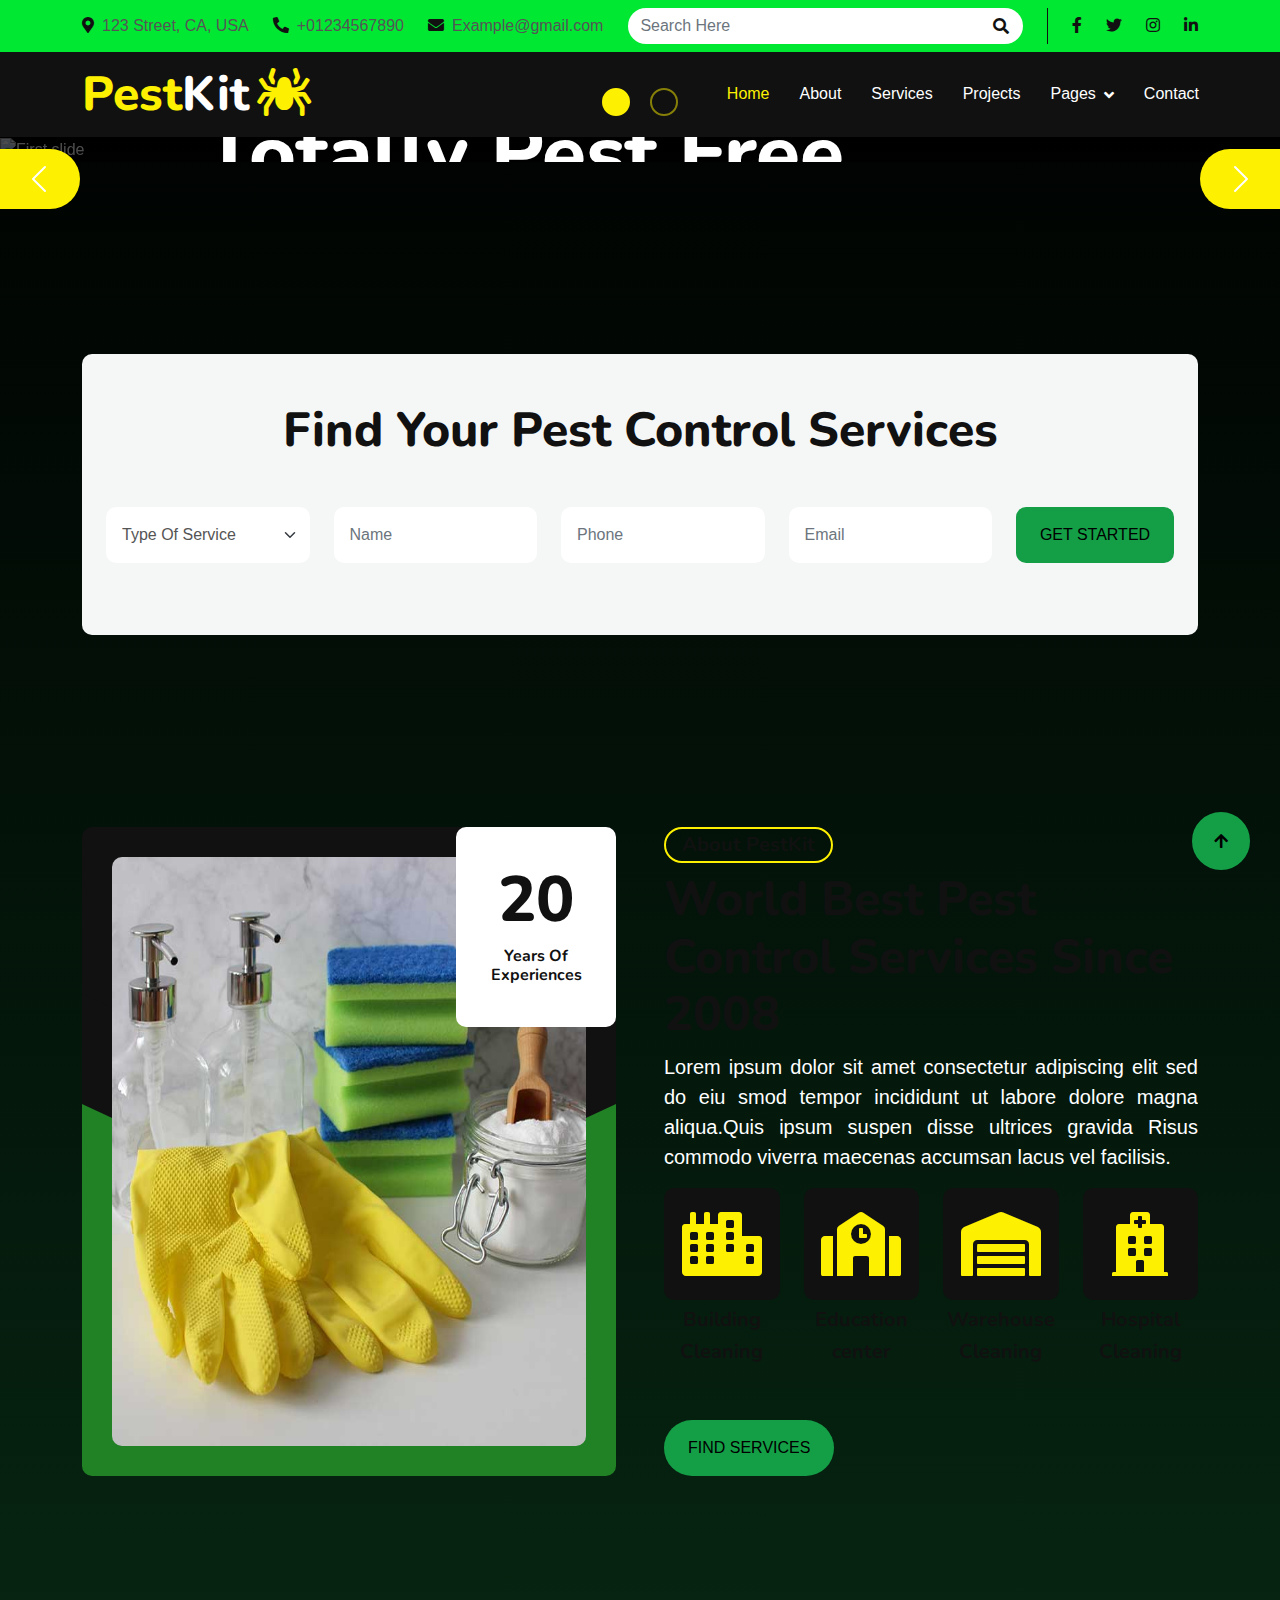
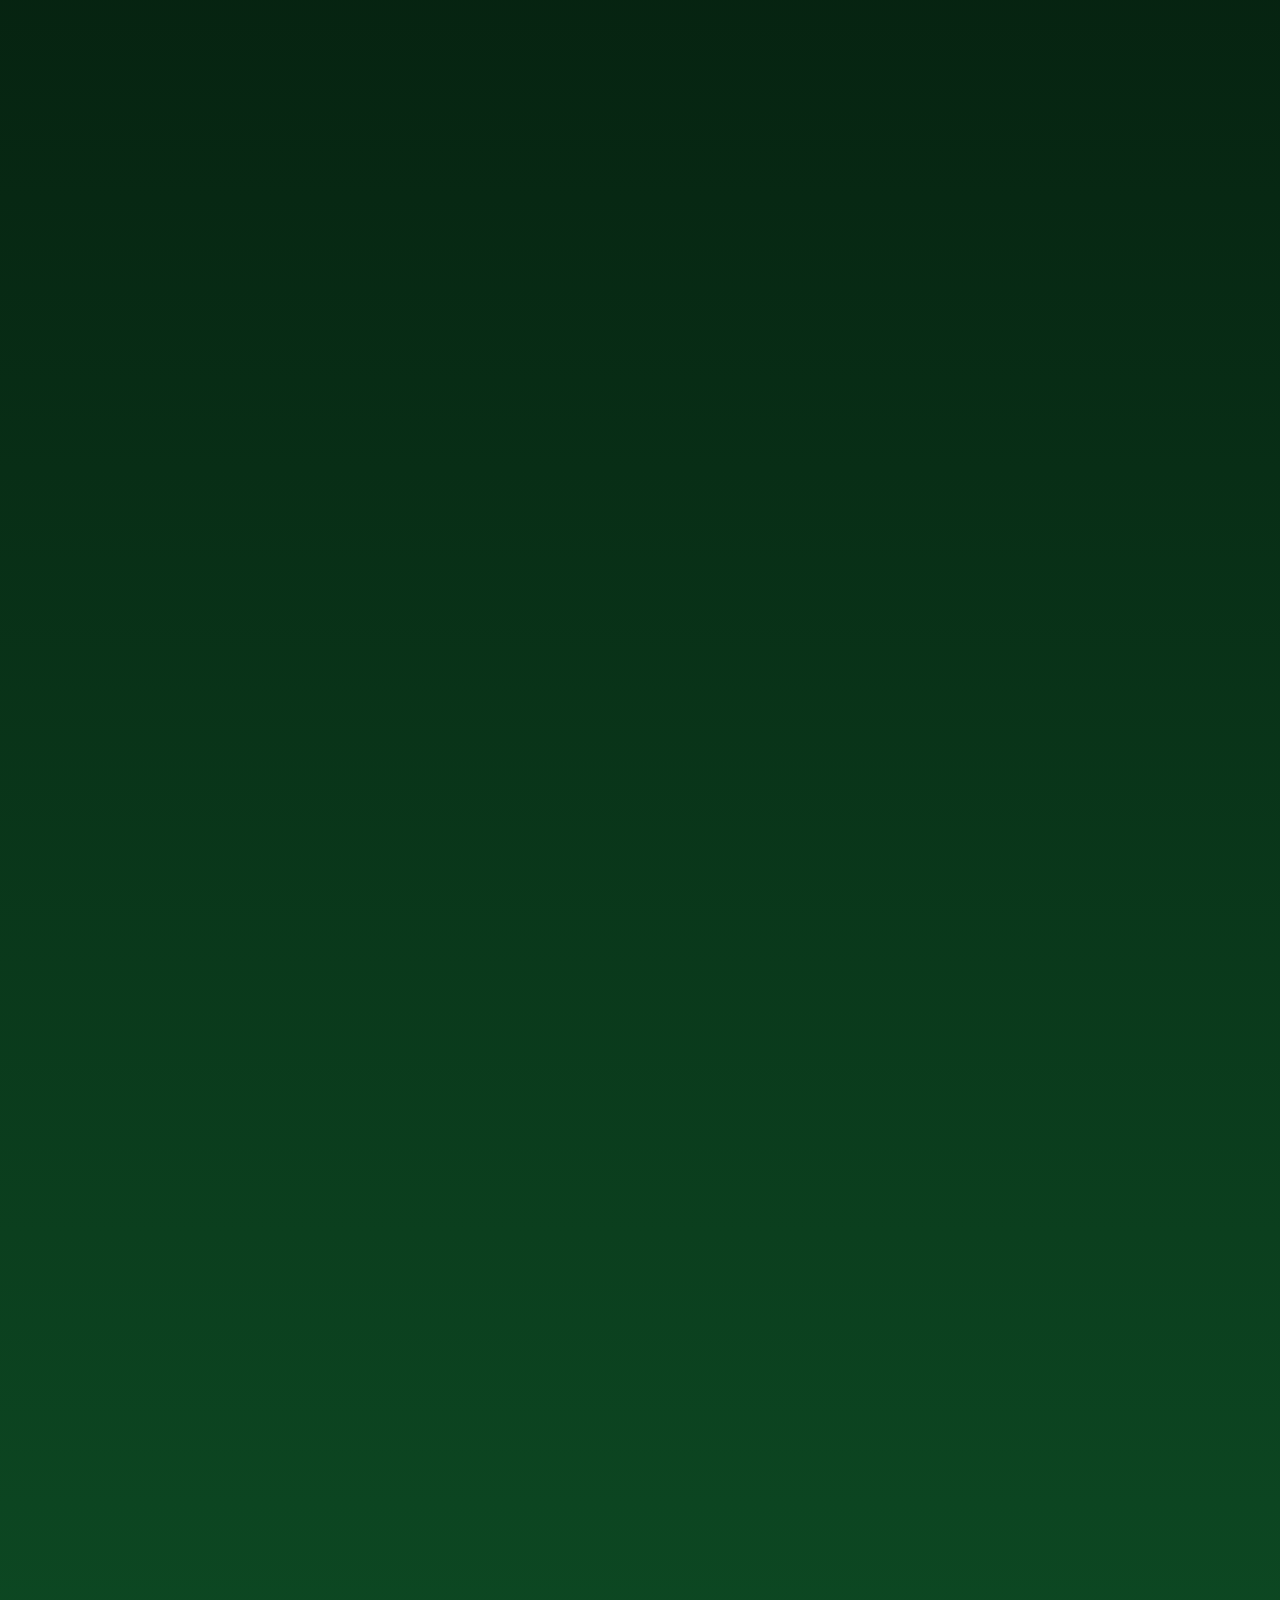
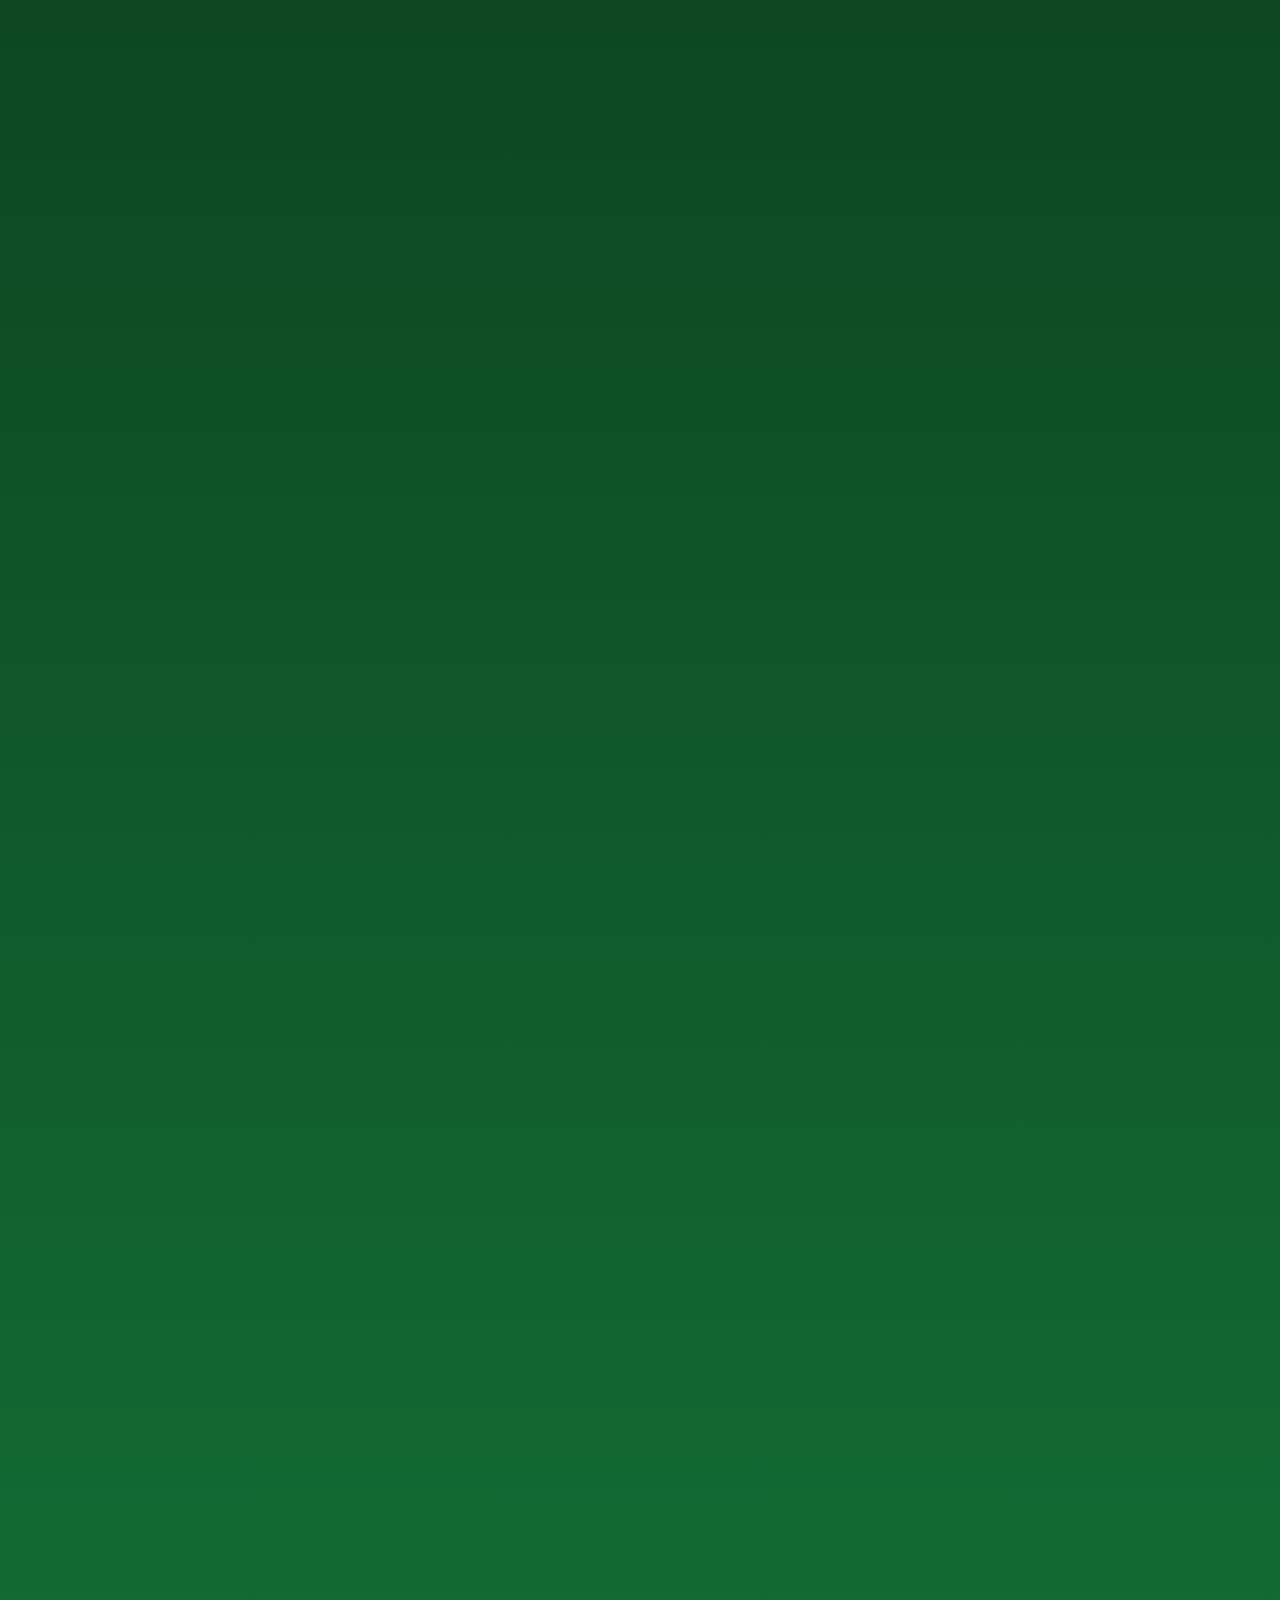
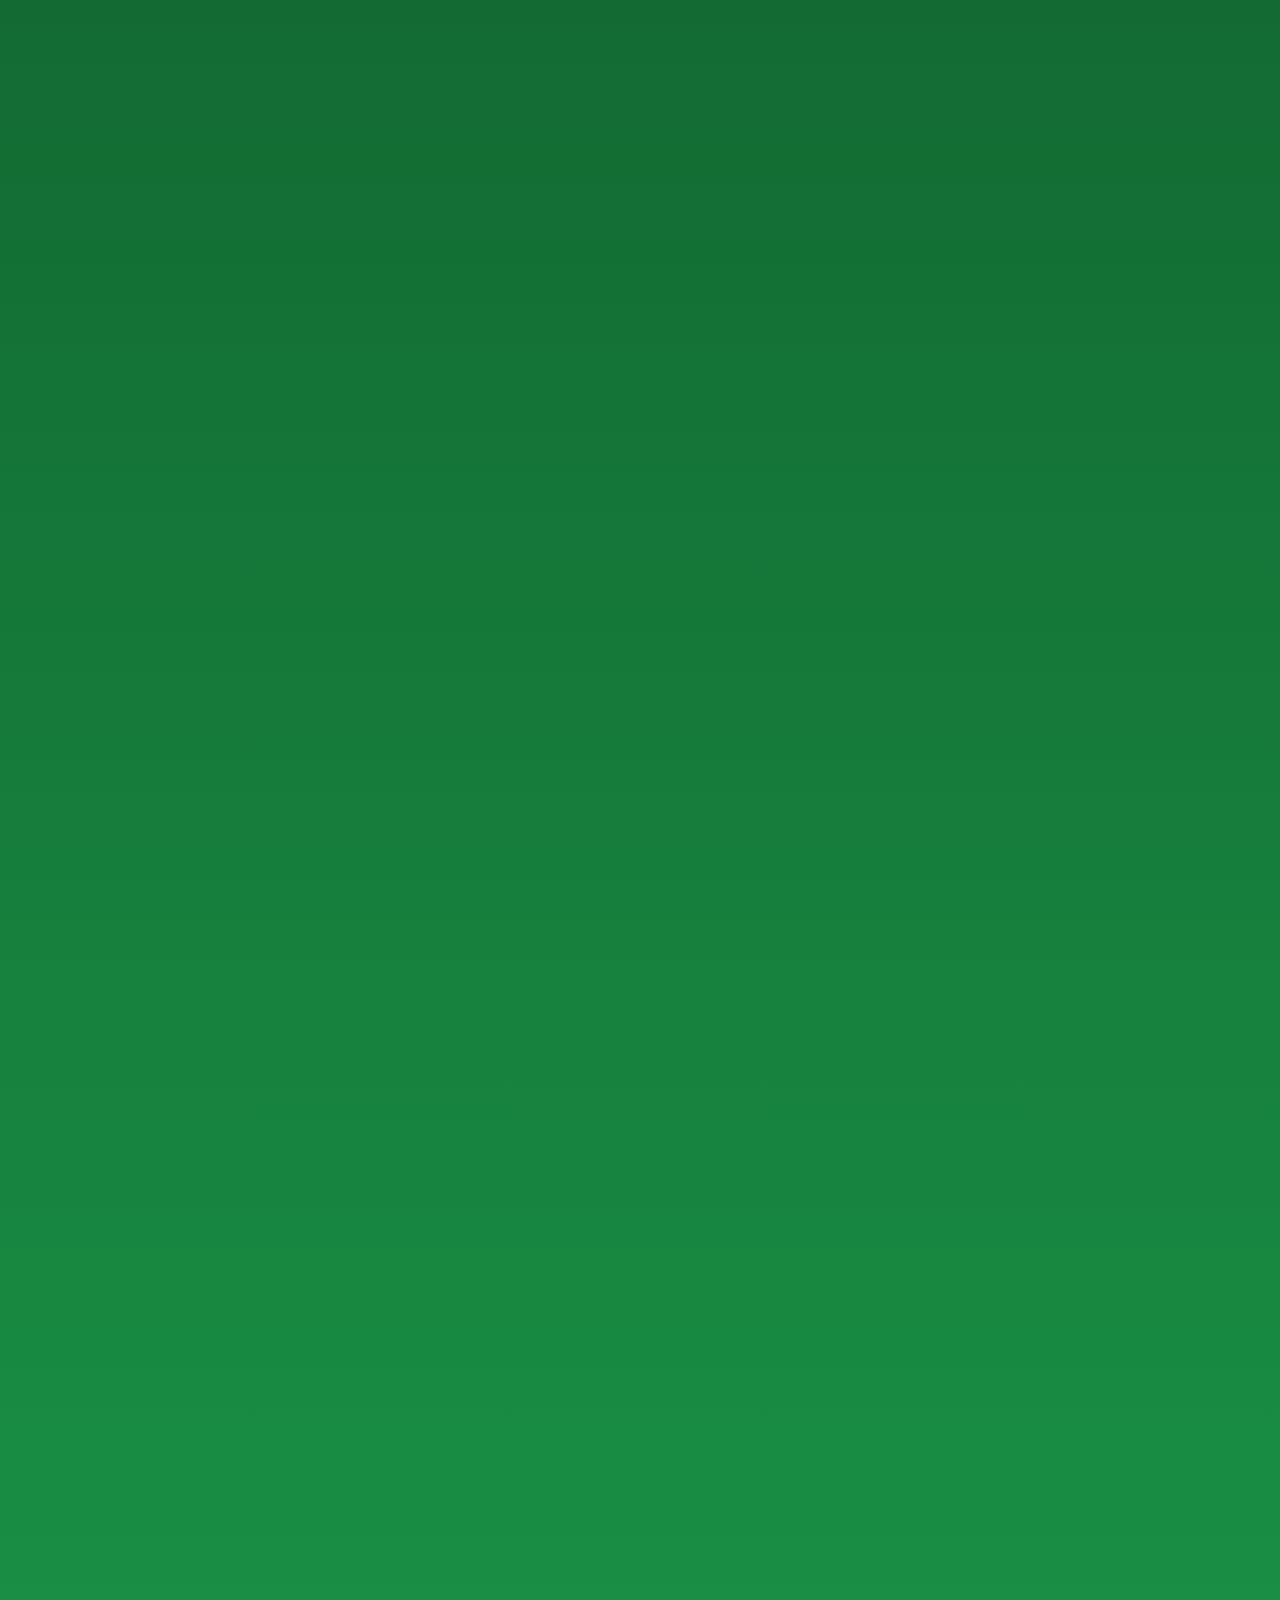
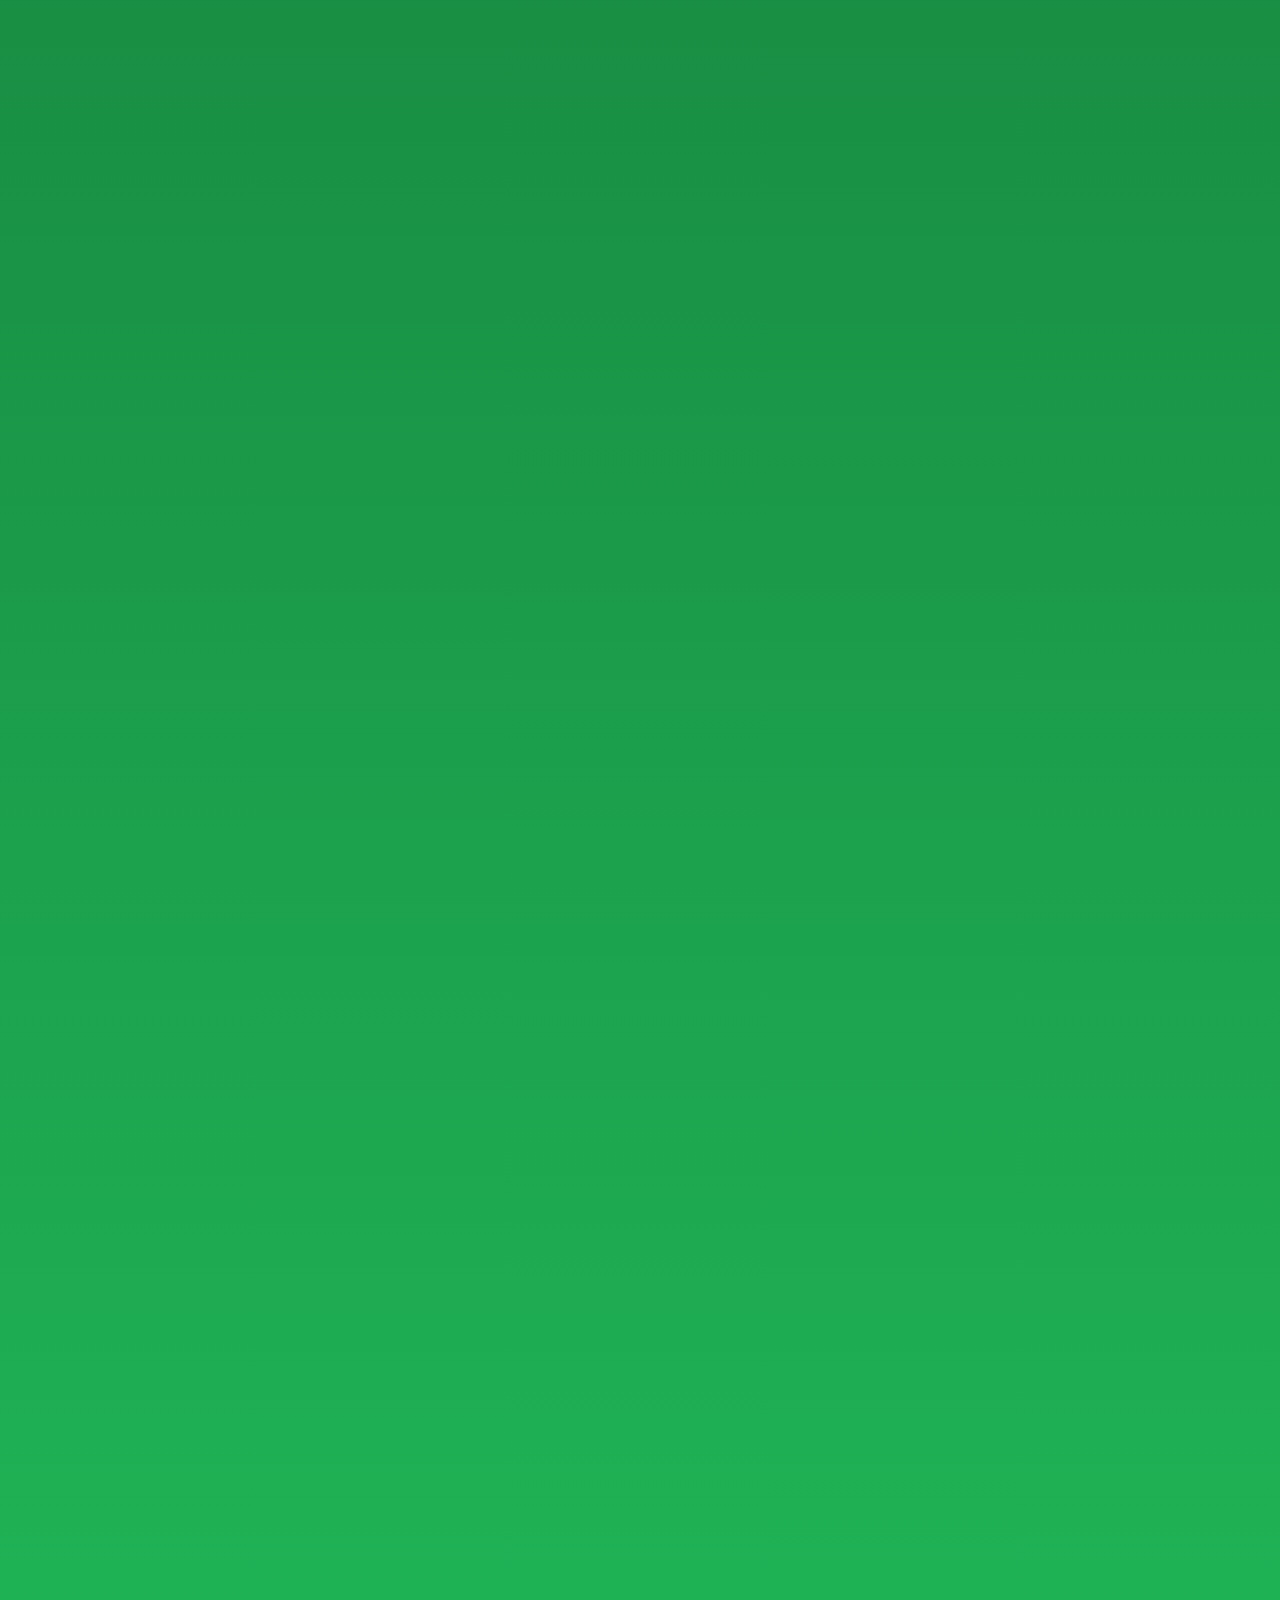
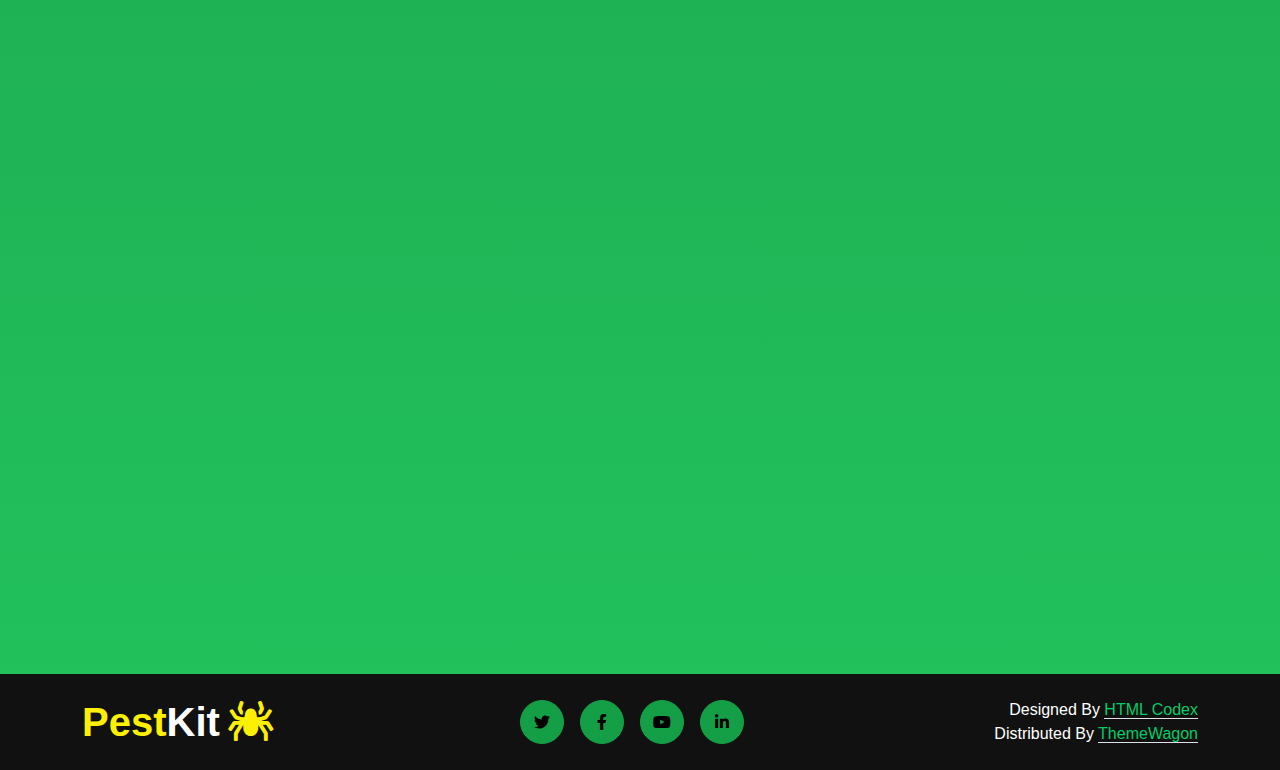
==== commit f5b47387: "se edito about" ====
--- a/index.html
+++ b/index.html
@@ -37,7 +37,7 @@
         <!-- Spinner End -->
 
         <!-- Topbar Start -->
-        <div class="container-fluid topbar-top bg">
+        <div class="container-fluid topbar-top bg-primary">
             <div class="container">
                 <div class="d-flex justify-content-between topbar py-2">
                     <div class="d-flex align-items-center flex-shrink-0 topbar-info">
@@ -567,79 +567,7 @@
         <!-- Pricing End -->
 
 
-        <!-- Team Start -->
-        <div class="container-fluid py-5">
-            <div class="container py-5">
-                <div class="text-center mb-5 wow fadeInUp" data-wow-delay=".3s">
-                    <h5 class="mb-2 px-3 py-1 text-dark rounded-pill d-inline-block border border-2 border-primary">Our Team</h5>
-                    <h1 class="display-5 w-50 mx-auto">Our Team Members</h1>
-                </div>
-                <div class="row g-5">
-                    <div class="col-xxl-3 col-lg-6 col-md-6 col-sm-12 wow fadeInUp" data-wow-delay=".3s">
-                        <div class="rounded team-item">
-                            <img src="img/team-1..jpg" class="img-fluid w-100 rounded-top border border-bottom-0" alt="">
-                            <div class="team-content bg-primary text-dark text-center py-3">
-                                <span class="fs-4 fw-bold">Full Name</span>
-                                <p class="text-muted mb-0">Designation</p>
-                            </div>
-                            <div class="team-icon d-flex flex-column ">
-                                <a href="#" class="btn btn-primary border-0 mb-2"><i class="fab fa-facebook-f"></i></a>
-                                <a href="#" class="btn btn-primary border-0 mb-2"><i class="fab fa-twitter"></i></a>
-                                <a href="#" class="btn btn-primary border-0 mb-2"><i class="fab fa-instagram"></i></a>
-                                <a href="#" class="btn btn-primary border-0"><i class="fab fa-linkedin-in"></i></a>
-                            </div>
-                        </div>
-                    </div>
-                    <div class="col-xxl-3 col-lg-6 col-md-6 col-sm-12 wow fadeInUp" data-wow-delay=".5s">
-                        <div class="rounded team-item">
-                            <img src="img/team-2.jpg" class="img-fluid w-100 rounded-top border border-bottom-0" alt="">
-                            <div class="team-content bg-primary text-dark text-center py-3">
-                                <span class="fs-4 fw-bold">Full Name</span>
-                                <p class="text-muted mb-0">Designation</p>
-                            </div>
-                            <div class="team-icon d-flex flex-column ">
-                                <a href="#" class="btn btn-primary border-0 mb-2"><i class="fab fa-facebook-f"></i></a>
-                                <a href="#" class="btn btn-primary border-0 mb-2"><i class="fab fa-twitter"></i></a>
-                                <a href="#" class="btn btn-primary border-0 mb-2"><i class="fab fa-instagram"></i></a>
-                                <a href="#" class="btn btn-primary border-0"><i class="fab fa-linkedin-in"></i></a>
-                            </div>
-                        </div>
-                    </div>
-                    <div class="col-xxl-3 col-lg-6 col-md-6 col-sm-12 wow fadeInUp" data-wow-delay=".7s">
-                        <div class="rounded team-item">
-                            <img src="img/team-3.jpg" class="img-fluid w-100 rounded-top border border-bottom-0" alt="">
-                            <div class="team-content bg-primary text-dark text-center py-3">
-                                <span class="fs-4 fw-bold">Full Name</span>
-                                <p class="text-muted mb-0">Designation</p>
-                            </div>
-                            <div class="team-icon d-flex flex-column ">
-                                <a href="#" class="btn btn-primary border-0 mb-2"><i class="fab fa-facebook-f"></i></a>
-                                <a href="#" class="btn btn-primary border-0 mb-2"><i class="fab fa-twitter"></i></a>
-                                <a href="#" class="btn btn-primary border-0 mb-2"><i class="fab fa-instagram"></i></a>
-                                <a href="#" class="btn btn-primary border-0"><i class="fab fa-linkedin-in"></i></a>
-                            </div>
-                        </div>
-                    </div>
-                    <div class="col-xxl-3 col-lg-6 col-md-6 col-sm-12 wow fadeInUp" data-wow-delay=".9s">
-                        <div class="rounded team-item">
-                            <img src="img/team-4.jpg" class="img-fluid w-100 rounded-top border border-bottom-0" alt="">
-                            <div class="team-content bg-primary text-dark text-center py-3">
-                                <span class="fs-4 fw-bold">Full Name</span>
-                                <p class="text-muted mb-0">Designation</p>
-                            </div>
-                            <div class="team-icon d-flex flex-column ">
-                                <a href="#" class="btn btn-primary border-0 mb-2"><i class="fab fa-facebook-f"></i></a>
-                                <a href="#" class="btn btn-primary border-0 mb-2"><i class="fab fa-twitter"></i></a>
-                                <a href="#" class="btn btn-primary border-0 mb-2"><i class="fab fa-instagram"></i></a>
-                                <a href="#" class="btn btn-primary border-0"><i class="fab fa-linkedin-in"></i></a>
-                            </div>
-                        </div>
-                    </div>
-                </div>
-            </div>
-        </div>
-        <!-- Team End -->
-
+       
 
         <!-- Testiminial Start -->
         <div class="container-fluid testimonial py-5">
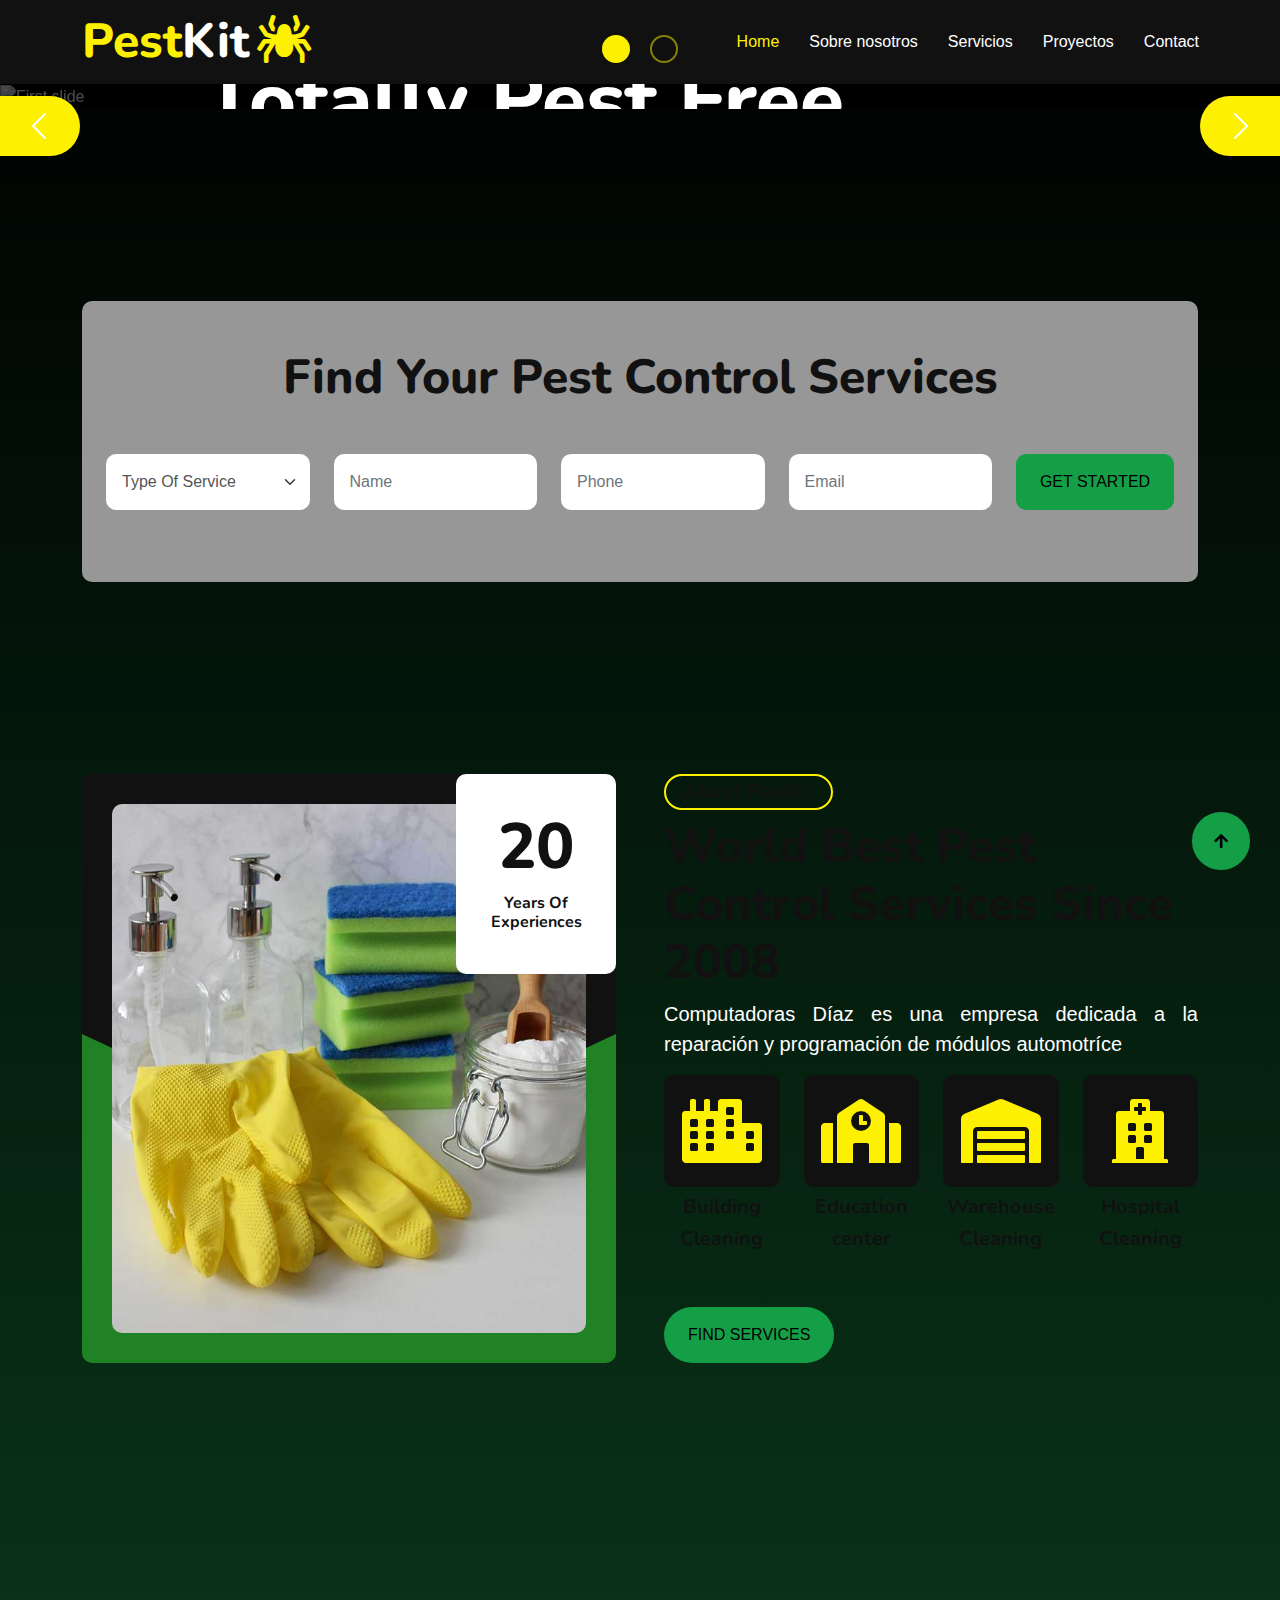
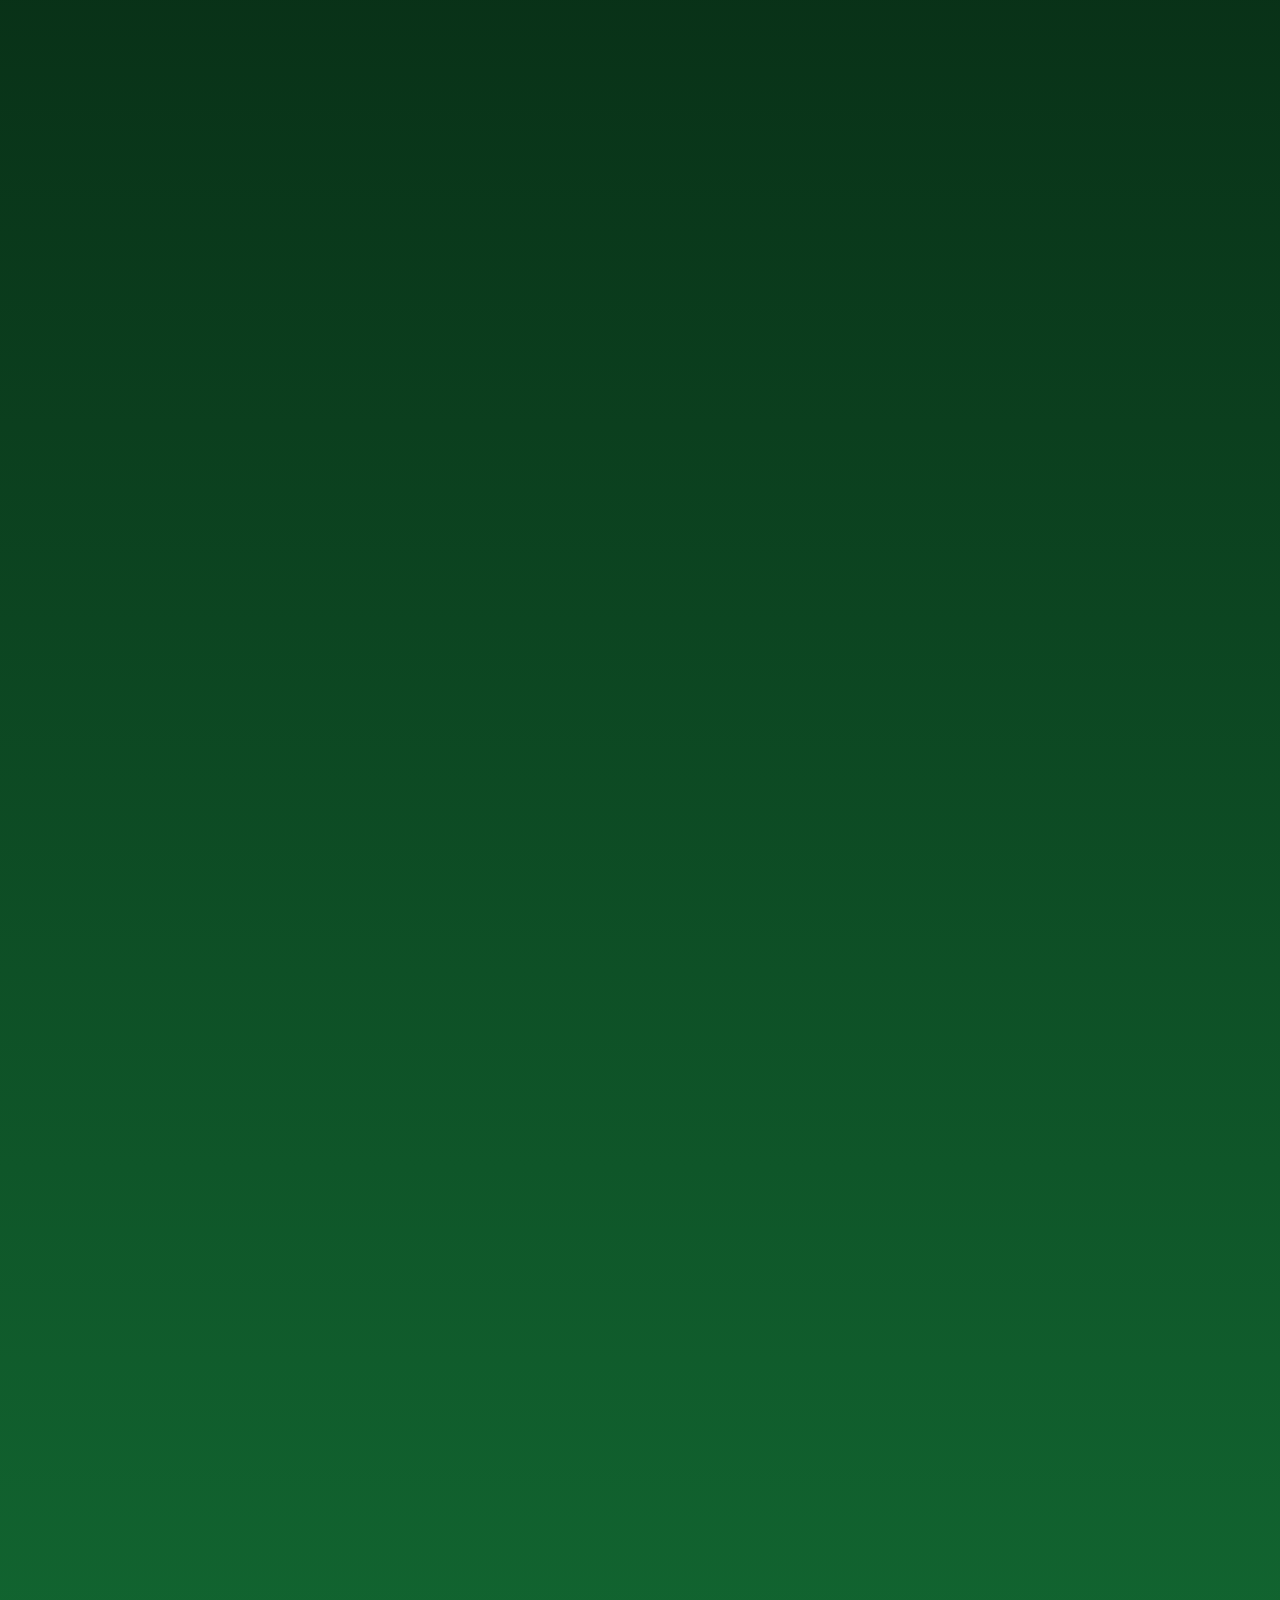
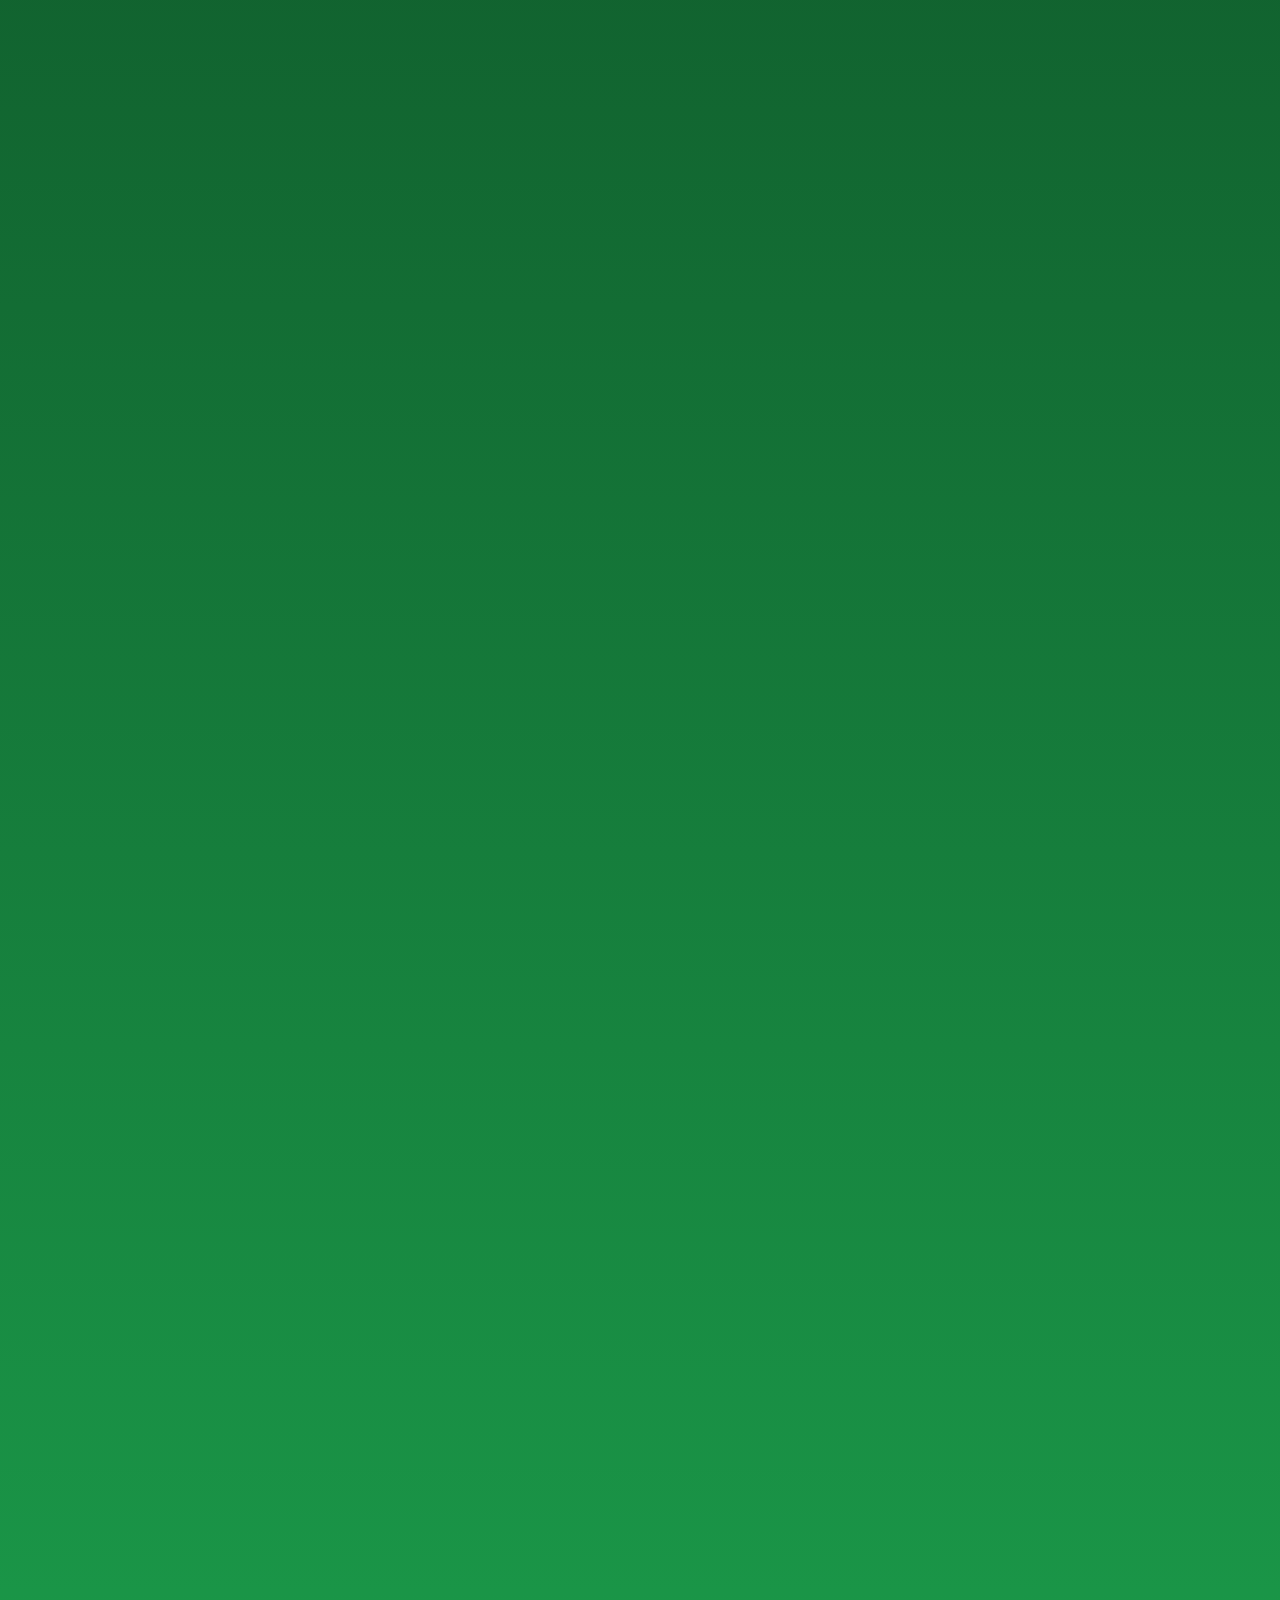
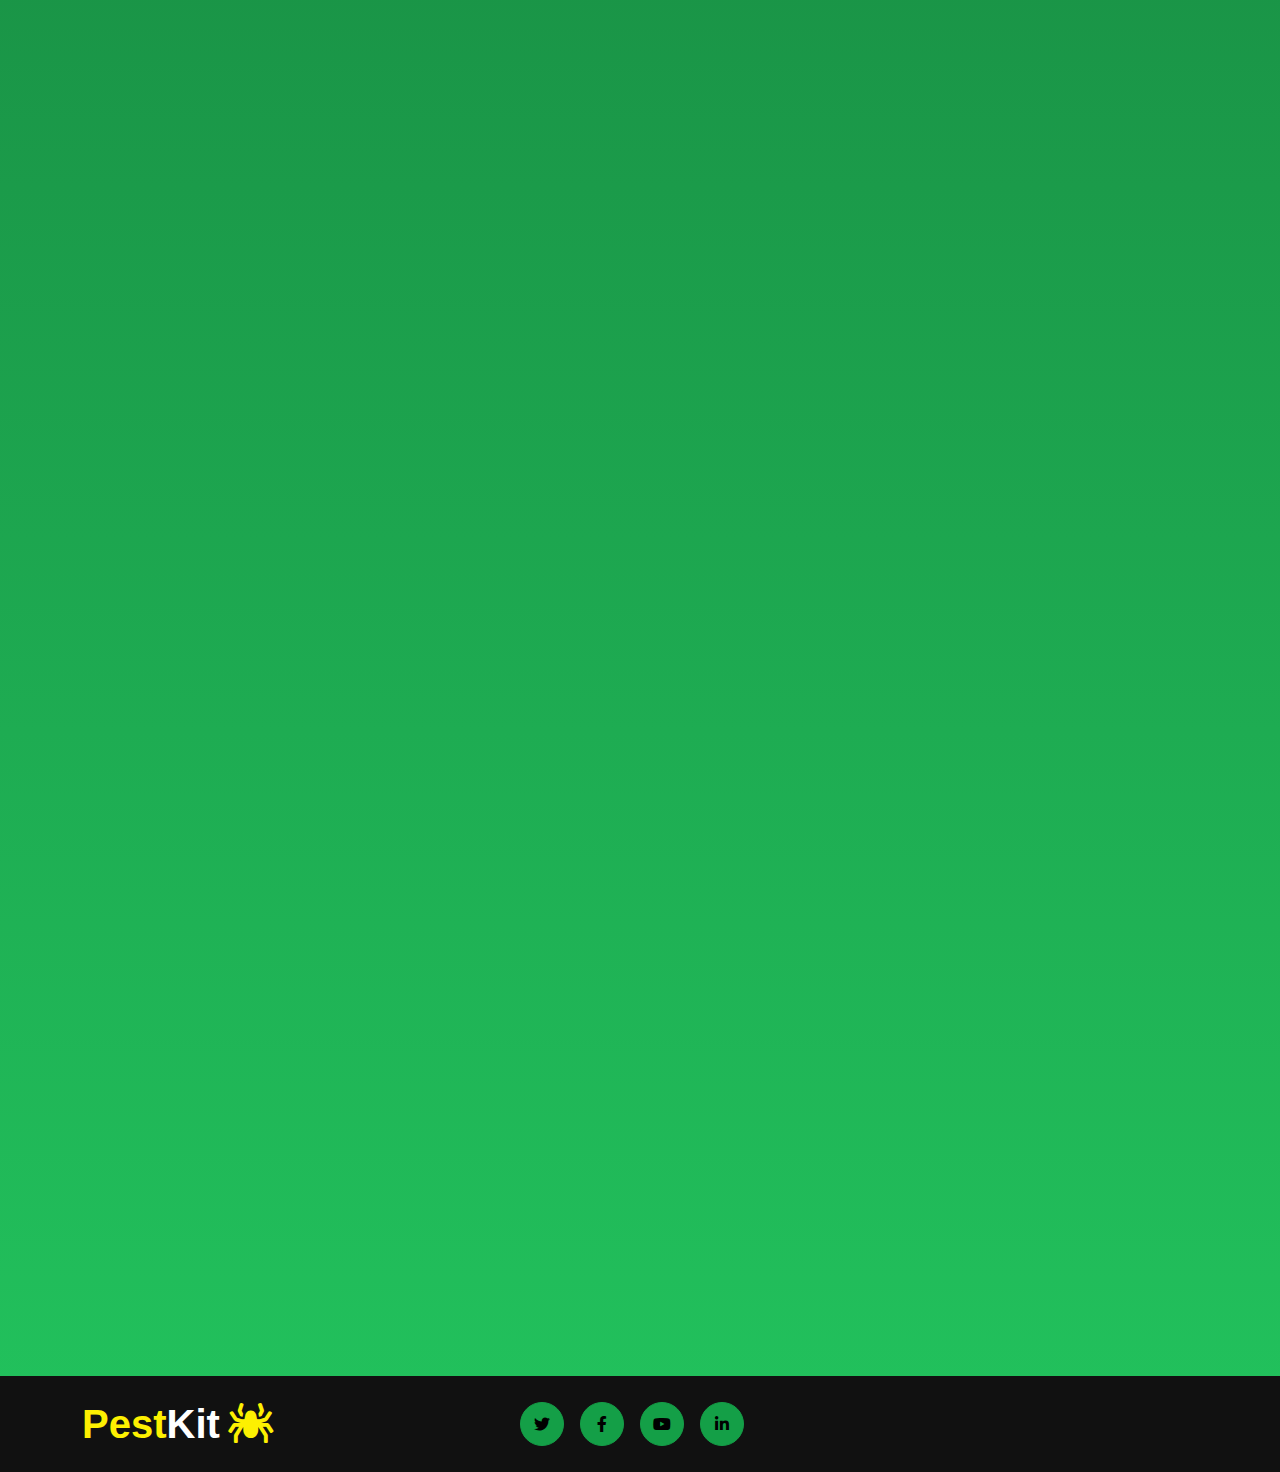
==== commit fd0c9591: "edicion de diseño en todas las vistas" ====
--- a/index.html
+++ b/index.html
@@ -3,7 +3,7 @@
 
     <head>
         <meta charset="utf-8">
-        <title>PestKit - Pest Control Website Template</title>
+        <title>Inicio</title>
         <meta content="width=device-width, initial-scale=1.0" name="viewport">
         <meta content="" name="keywords">
         <meta content="" name="description">
@@ -36,37 +36,7 @@
         </div>
         <!-- Spinner End -->
 
-        <!-- Topbar Start -->
-        <div class="container-fluid topbar-top bg-primary">
-            <div class="container">
-                <div class="d-flex justify-content-between topbar py-2">
-                    <div class="d-flex align-items-center flex-shrink-0 topbar-info">
-                        <a href="#" class="me-4 text-secondary"><i class="fas fa-map-marker-alt me-2 text-dark"></i>123 Street, CA, USA</a>
-                        <a href="#" class="me-4 text-secondary"><i class="fas fa-phone-alt me-2 text-dark"></i>+01234567890</a>
-                        <a href="#" class="text-secondary"><i class="fas fa-envelope me-2 text-dark"></i>Example@gmail.com</a>
-                    </div>
-                    <div class="text-end pe-4 me-4 border-end border-dark search-btn">
-                        <div class="search-form">
-                            <form method="post" action="index.html">
-                                <div class="form-group">
-                                    <div class="d-flex">
-                                        <input type="search" class="form-control border-0 rounded-pill" name="search-input" value="" placeholder="Search Here" required=""/>
-                                        <button type="submit" value="Search Now!" class="btn"><i class="fa fa-search text-dark"></i></button>
-                                    </div>
-                                </div>
-                            </form>
-                        </div>
-                    </div>
-                    <div class="d-flex align-items-center justify-content-center topbar-icon">
-                        <a href="#" class="me-4"><i class="fab fa-facebook-f text-dark"></i></a>
-                        <a href="#" class="me-4"><i class="fab fa-twitter text-dark"></i></a>
-                        <a href="#" class="me-4"><i class="fab fa-instagram text-dark"></i></a>
-                        <a href="#" class=""><i class="fab fa-linkedin-in text-dark"></i></a>
-                    </div>
-                </div>
-            </div>
-        </div>
-        <!-- Topbar End -->
+
 
 
         <!-- Navbar Start -->
@@ -82,19 +52,9 @@
                     <div class="collapse navbar-collapse me-n3" id="navbarCollapse">
                         <div class="navbar-nav ms-auto">
                             <a href="index.html" class="nav-item nav-link active">Home</a>
-                            <a href="about.html" class="nav-item nav-link">About</a>
-                            <a href="service.html" class="nav-item nav-link">Services</a>
-                            <a href="project.html" class="nav-item nav-link">Projects</a>
-                            <div class="nav-item dropdown">
-                                <a href="#" class="nav-link dropdown-toggle" data-bs-toggle="dropdown">Pages</a>
-                                <div class="dropdown-menu m-0 bg-primary">
-                                    <a href="price.html" class="dropdown-item">Pricing Plan</a>
-                                    <a href="blog.html" class="dropdown-item">Blog Post</a>
-                                    <a href="team.html" class="dropdown-item">Team Members</a>
-                                    <a href="testimonial.html" class="dropdown-item">Testimonial</a>
-                                    <a href="404.html" class="dropdown-item">404 Page</a>
-                                </div>
-                            </div>
+                            <a href="about.html" class="nav-item nav-link">Sobre nosotros</a>
+                            <a href="service.html" class="nav-item nav-link">Servicios</a>
+                            <a href="project.html" class="nav-item nav-link">Proyectos</a>
                             <a href="contact.html" class="nav-item nav-link">Contact</a>
                         </div>
                     </div>
@@ -113,7 +73,7 @@
                 </ol>
                 <div class="carousel-inner" role="listbox">
                     <div class="carousel-item active">
-                        <img src="img/carousel-2.jpg" class="img-fluid w-100" alt="First slide">
+                        <img src="img/Azul Oscuro Verde Ilustración 2D Estilo Novedades del Equipo Emprendimiento Video.mp4" class="img-fluid w-100" alt="First slide">
                         <div class="carousel-caption">
                             <div class="container carousel-content">
                                 <h4 class="text-white mb-4 animated slideInDown">No 1 Pest Control Services</h4>
@@ -207,7 +167,7 @@
                         <div class="about-item overflow-hidden">
                             <h5 class="mb-2 px-3 py-1 text-dark rounded-pill d-inline-block border border-2 border-primary">About PestKit</h5>
                             <h1 class="display-5 mb-2">World Best Pest Control Services Since 2008</h1>
-                            <p class="fs-5" style="text-align: justify;">Lorem ipsum dolor sit amet consectetur adipiscing elit sed do eiu smod tempor incididunt ut labore dolore magna aliqua.Quis ipsum suspen disse ultrices gravida Risus commodo viverra maecenas accumsan lacus vel facilisis.</p>
+                            <p class="fs-5" style="text-align: justify;">Computadoras Díaz es una empresa dedicada a la reparación y programación de módulos automotríce</p>
                             <div class="row">
                                 <div class="col-3">
                                     <div class="text-center">
@@ -336,48 +296,41 @@
                 <div class="row g-5">
                     <div class="col-xxl-4 col-lg-6 col-md-6 col-sm-12 wow fadeInUp" data-wow-delay=".3s">
                         <div class="project-item">
-                            <div class="project-left bg-dark"></div>
-                            <div class="project-right bg-dark"></div>
                             <img src="img/project-1.jpg" class="img-fluid h-100" alt="img">
                             <a href="" class="fs-4 fw-bold text-center">Whole Home Sanitizing</a>
                         </div>
                     </div>
                     <div class="col-xxl-4 col-lg-6 col-md-6 col-sm-12 wow fadeInUp" data-wow-delay=".5s">
                         <div class="project-item">
-                            <div class="project-left bg-dark"></div>
-                            <div class="project-right bg-dark"></div>
+
                             <img src="img/project-2.jpg" class="img-fluid h-100" alt="img">
                             <a href="" class="fs-4 fw-bold text-center">Education center Cleaning</a>
                         </div>
                     </div>
                     <div class="col-xxl-4 col-lg-6 col-md-6 col-sm-12 wow fadeInUp" data-wow-delay=".7s">
                         <div class="project-item">
-                            <div class="project-left bg-dark"></div>
-                            <div class="project-right bg-dark"></div>
+
                             <img src="img/project-3.jpg" class="img-fluid h-100" alt="img">
                             <a href="" class="fs-4 fw-bold text-center">Warehouse Cleaning</a>
                         </div>
                     </div>
                     <div class="col-xxl-4 col-lg-6 col-md-6 col-sm-12 wow fadeInUp" data-wow-delay=".3s">
                         <div class="project-item">
-                            <div class="project-left bg-dark"></div>
-                            <div class="project-right bg-dark"></div>
+
                             <img src="img/project-4.jpg" class="img-fluid h-100" alt="img">
                             <a href="" class="fs-4 fw-bold text-center">Hospital Cleaning</a>
                         </div>
                     </div>
                     <div class="col-xxl-4 col-lg-6 col-md-6 col-sm-12 wow fadeInUp" data-wow-delay=".5s">
                         <div class="project-item">
-                            <div class="project-left bg-dark"></div>
-                            <div class="project-right bg-dark"></div>
+
                             <img src="img/project-5.jpg" class="img-fluid h-100" alt="img">
                             <a href="" class="fs-4 fw-bold text-center">Factory Cleaning</a>
                         </div>
                     </div>
                     <div class="col-xxl-4 col-lg-6 col-md-6 col-sm-12 wow fadeInUp" data-wow-delay=".7s">
                         <div class="project-item">
-                            <div class="project-left bg-dark"></div>
-                            <div class="project-right bg-dark"></div>
+
                             <img src="img/project-6.jpg" class="img-fluid h-100" alt="img">
                             <a href="" class="fs-4 fw-bold text-center">Furniture Sanitizing</a>
                         </div>
@@ -496,236 +449,11 @@
         <!-- Call To Action End -->
 
 
-        <!-- pricing Start -->
-        <div class="container-fluid py-5">
-            <div class="container py-5">
-                <div class="text-center mb-5 wow fadeInUp" data-wow-delay=".3s">
-                    <h5 class="mb-2 px-3 py-1 text-dark rounded-pill d-inline-block border border-2 border-primary">Our Pricing</h5>
-                    <h1 class="display-5 w-50 mx-auto">Affordable Pricing Plan For Pest Control Services</h1>
-                </div>
-                <div class="row g-5">
-                    <div class="col-lg-4 col-md-6 col-sm-12 wow fadeInUp" data-wow-delay=".3s">
-                        <div class="rounded bg-light pricing-item">
-                            <div class="bg-primary py-3 px-5 text-center rounded-top border-bottom border-dark">
-                                <h2 class="m-0">Basic</h2>
-                            </div>
-                            <div class="px-4 py-5 text-center bg-primary pricing-label mb-2">
-                                <h1 class="mb-0">$60<span class="text-secondary fs-5 fw-normal">/mo</span></h1>
-                                <p class="mb-0">Basic Pest Control</p>
-                            </div>
-                            <div class="p-4 text-center fs-5">
-                                <p><i class="fa fa-check text-success me-2"></i>Household pests Control</p>
-                                <p><i class="fa fa-check text-success me-2"></i>Rodent Control</p>
-                                <p><i class="fa fa-check text-success me-2"></i>Re-Service at No-Charge</p>
-                                <p><i class="fa fa-times text-danger me-2"></i>Termite Control</p>
-                                <p><i class="fa fa-times text-danger me-2"></i>Mosquito Reduction</p>
-                                <button type="button" class="btn btn-primary border-0 rounded-pill px-4 py-3 mt-3">Get Started</button>
-                            </div>
-                        </div>
-                    </div>
-                    <div class="col-lg-4 col-md-6 col-sm-12 wow fadeInUp" data-wow-delay=".5s">
-                        <div class="rounded bg-light pricing-item">
-                            <div class="bg-dark py-3 px-5 text-center rounded-top border-bottom border-primary">
-                                <h2 class="m-0 text-primary">Standerd</h2>
-                            </div>
-                            <div class="px-4 py-5 text-center bg-dark pricing-label pricing-featured mb-2">
-                                <h1 class="mb-0 text-primary">$80<span class="fs-5 fw-normal">/mo</span></h1>
-                                <p class="mb-0 text-white">Standard Pest Control</p>
-                            </div>
-                            <div class="p-4 text-center fs-5">
-                                <p><i class="fa fa-check text-success me-2"></i>Household pests Control</p>
-                                <p><i class="fa fa-check text-success me-2"></i>Rodent Control</p>
-                                <p><i class="fa fa-check text-success me-2"></i>Re-Service at No-Charge</p>
-                                <p><i class="fa fa-check text-success me-2"></i>Termite Control</p>
-                                <p><i class="fa fa-times text-danger me-2"></i>Mosquito Reduction</p>
-                                <button type="button" class="btn btn-dark border-0 text-primary rounded-pill px-4 py-3 mt-3">Get Started</button>
-                            </div>
-                        </div>
-                    </div>
-                    <div class="col-lg-4 col-md-6 col-sm-12 wow fadeInUp" data-wow-delay=".7s">
-                        <div class="rounded bg-light pricing-item">
-                            <div class="bg-primary py-3 px-5 text-center rounded-top border-bottom border-dark">
-                                <h2 class="m-0">Premium</h2>
-                            </div>
-                            <div class="px-4 py-5 text-center bg-primary pricing-label mb-2">
-                                <h1 class="mb-0">$120<span class="text-secondary fs-5 fw-normal">/mo</span></h1>
-                                <p class="mb-0">Premium Pest Control</p>
-                            </div>
-                            <div class="p-4 text-center fs-5">
-                                <p><i class="fa fa-check text-success me-2"></i>Household pests Control</p>
-                                <p><i class="fa fa-check text-success me-2"></i>Rodent Control</p>
-                                <p><i class="fa fa-check text-success me-2"></i>Re-Service at No-Charge</p>
-                                <p><i class="fa fa-check text-success me-2"></i>Termite Control</p>
-                                <p><i class="fa fa-check text-success me-2"></i>Mosquito Reduction</p>
-                                <button type="button" class="btn btn-primary border-0 rounded-pill px-4 py-3 mt-3">Get Started</button>
-                            </div>
-                        </div>
-                    </div>
-                </div>
-            </div>
-        </div>
-        <!-- Pricing End -->
-
-
-       
-
-        <!-- Testiminial Start -->
-        <div class="container-fluid testimonial py-5">
-            <div class="container py-5">
-                <div class="text-center mb-5 wow fadeInUp" data-wow-delay=".3s">
-                    <h5 class="mb-2 px-3 py-1 text-dark rounded-pill d-inline-block border border-2 border-primary">Testimonial</h5>
-                    <h1 class="display-5 w-50 mx-auto">What Clients Say About Our Services</h1>
-                </div>
-                <div class="owl-carousel testimonial-carousel wow fadeInUp" data-wow-delay=".5s">
-                    <div class="testimonial-item">
-                        <div class="testimonial-content rounded mb-4 p-4">
-                            <p class="fs-5 m-0">Lorem ipsum dolor sit amet elit, sed do eiusmod tempor ut labore et dolore magna aliqua. Ut enim ad minim veniam quis tempor.</p>
-                        </div>
-                        <div class="d-flex align-items-center  mb-4" style="padding: 0 0 0 25px;">
-                            <div class="position-relative">
-                                <img src="img/testimonial-1.jpg" class="img-fluid rounded-circle py-2" alt="">
-                                <div class="position-absolute" style="top: 33px; left: -25px;">
-                                    <i class="fa fa-quote-left rounded-pill bg-primary text-dark p-3"></i>
-                                </div>
-                            </div>
-                            <div class="ms-3">
-                                <h4 class="mb-0">Client Name</h4>
-                                <p class="mb-1">Profession</p>
-                                <div class="d-flex">
-                                    <small class="fas fa-star text-primary me-1"></small>
-                                    <small class="fas fa-star text-primary me-1"></small>
-                                    <small class="fas fa-star text-primary me-1"></small>
-                                    <small class="fas fa-star text-primary me-1"></small>
-                                    <small class="fas fa-star text-primary me-1"></small>
-                                </div>
-                            </div>
-                        </div>
-                    </div>
-                    <div class="testimonial-item">
-                        <div class="testimonial-content rounded mb-4 p-4">
-                            <p class="fs-5 m-0">Lorem ipsum dolor sit amet elit, sed do eiusmod tempor ut labore et dolore magna aliqua. Ut enim ad minim veniam quis tempor.</p>
-                        </div>
-                        <div class="d-flex align-items-center  mb-4" style="padding: 0 0 0 25px;">
-                            <div class="position-relative">
-                                <img src="img/testimonial-2.jpg" class="img-fluid rounded-circle py-2" alt="">
-                                <div class="position-absolute" style="top: 33px; left: -25px;">
-                                    <i class="fa fa-quote-left rounded-pill bg-primary text-dark p-3"></i>
-                                </div>
-                            </div>
-                            <div class="ms-3">
-                                <h4 class="mb-0">Client Name</h4>
-                                <p class="mb-1">Profession</p>
-                                <div class="d-flex">
-                                    <small class="fas fa-star text-primary me-1"></small>
-                                    <small class="fas fa-star text-primary me-1"></small>
-                                    <small class="fas fa-star text-primary me-1"></small>
-                                    <small class="fas fa-star text-primary me-1"></small>
-                                    <small class="fas fa-star text-primary me-1"></small>
-                                </div>
-                            </div>
-                        </div>
-                    </div>
-                    <div class="testimonial-item">
-                        <div class="testimonial-content rounded mb-4 p-4">
-                            <p class="fs-5 m-0">Lorem ipsum dolor sit amet elit, sed do eiusmod tempor ut labore et dolore magna aliqua. Ut enim ad minim veniam quis tempor.</p>
-                        </div>
-                        <div class="d-flex align-items-center  mb-4" style="padding: 0 0 0 25px;">
-                            <div class="position-relative">
-                                <img src="img/testimonial-3.jpg" class="img-fluid rounded-circle py-2" alt="">
-                                <div class="position-absolute" style="top: 33px; left: -25px;">
-                                    <i class="fa fa-quote-left rounded-pill bg-primary text-dark p-3"></i>
-                                </div>
-                            </div>
-                            <div class="ms-3">
-                                <h4 class="mb-0">Client Name</h4>
-                                <p class="mb-1">Profession</p>
-                                <div class="d-flex">
-                                    <small class="fas fa-star text-primary me-1"></small>
-                                    <small class="fas fa-star text-primary me-1"></small>
-                                    <small class="fas fa-star text-primary me-1"></small>
-                                    <small class="fas fa-star text-primary me-1"></small>
-                                    <small class="fas fa-star text-primary me-1"></small>
-                                </div>
-                            </div>
-                        </div>
-                    </div>
-                    <div class="testimonial-item">
-                        <div class="testimonial-content rounded mb-4 p-4">
-                            <p class="fs-5 m-0">Lorem ipsum dolor sit amet elit, sed do eiusmod tempor ut labore et dolore magna aliqua. Ut enim ad minim veniam quis tempor.</p>
-                        </div>
-                        <div class="d-flex align-items-center  mb-4" style="padding: 0 0 0 25px;">
-                            <div class="position-relative">
-                                <img src="img/testimonial-4.jpg" class="img-fluid rounded-circle py-2" alt="">
-                                <div class="position-absolute" style="top: 33px; left: -25px;">
-                                    <i class="fa fa-quote-left rounded-pill bg-primary text-dark p-3"></i>
-                                </div>
-                            </div>
-                            <div class="ms-3">
-                                <h4 class="mb-0">Client Name</h4>
-                                <p class="mb-1">Profession</p>
-                                <div class="d-flex">
-                                    <small class="fas fa-star text-primary me-1"></small>
-                                    <small class="fas fa-star text-primary me-1"></small>
-                                    <small class="fas fa-star text-primary me-1"></small>
-                                    <small class="fas fa-star text-primary me-1"></small>
-                                    <small class="fas fa-star text-primary me-1"></small>
-                                </div>
-                            </div>
-                        </div>
-                    </div>
-                </div>
-            </div>
-        </div>
-        <!-- Testiminial End -->
-
-
-        <!-- Footer Start -->
-        <div class="container-fluid footer py-5 wow fadeIn" data-wow-delay=".3s">
-            <div class="container py-5">
-                <div class="row g-4 footer-inner">
-                    <div class="col-lg-3 col-md-6">
-                        <div class="footer-item">
-                            <h4 class="text-white fw-bold mb-4">About PestKit.</h4>
-                            <p>Nostrud exertation ullamco labor nisi aliquip ex ea commodo consequat duis aute irure dolor in reprehenderit in voluptate velit esse cillum dolore.</p>
-                            <p class="mb-0"><a class="" href="#">PestKit </a> &copy; 2023 All Right Reserved.</p>
-                        </div>
-                    </div>
-                    <div class="col-lg-3 col-md-6">
-                        <div class="footer-item">
-                            <h4 class="text-white fw-bold mb-4">Usefull Link</h4>
-                            <div class="d-flex flex-column align-items-start">
-                                <a class="btn btn-link ps-0" href=""><i class="fa fa-check me-2"></i>About Us</a>
-                                <a class="btn btn-link ps-0" href=""><i class="fa fa-check me-2"></i>Contact Us</a>
-                                <a class="btn btn-link ps-0" href=""><i class="fa fa-check me-2"></i>Our Services</a>
-                                <a class="btn btn-link ps-0" href=""><i class="fa fa-check me-2"></i>Terms & Condition</a>
-                            </div>
-                        </div>
-                    </div>
-                    <div class="col-lg-3 col-md-6">
-                        <div class="footer-item">
-                            <h4 class="text-white fw-bold mb-4">Services Link</h4>
-                            <div class="d-flex flex-column align-items-start">
-                                <a class="btn btn-link ps-0" href=""><i class="fa fa-check me-2"></i>Apartment Cleaning</a>
-                                <a class="btn btn-link ps-0" href=""><i class="fa fa-check me-2"></i>Office Cleaning</a>
-                                <a class="btn btn-link ps-0" href=""><i class="fa fa-check me-2"></i>Car Washing</a>
-                                <a class="btn btn-link ps-0" href=""><i class="fa fa-check me-2"></i>Green Cleaning</a>
-                            </div>
-                            
-                        </div>
-                    </div>
-                    <div class="col-lg-3 col-md-6">
-                        <div class="footer-item">
-                            <h4 class="text-white fw-bold mb-4">Contact Us</h4>
-                            <a href="" class="btn btn-link w-100 text-start ps-0 pb-3 border-bottom rounded-0"><i class="fa fa-map-marker-alt me-3"></i>123 Street, CA, USA</a>
-                            <a href="" class="btn btn-link w-100 text-start ps-0 py-3 border-bottom rounded-0"><i class="fa fa-phone-alt me-3"></i>+012 345 67890</a>
-                            <a href="" class="btn btn-link w-100 text-start ps-0 py-3 border-bottom rounded-0"><i class="fa fa-envelope me-3"></i>info@example.com</a>
-                        </div>
-                    </div>
-                </div>
-            </div>
-        </div>
-        <!-- Footer End -->
-
+    
+
+
+
+    
 
 
         <!-- Copyright Start -->
@@ -745,7 +473,6 @@
                         <!--/*** This template is free as long as you keep the below author’s credit link/attribution link/backlink. ***/-->
                         <!--/*** If you'd like to use the template without the below author’s credit link/attribution link/backlink, ***/-->
                         <!--/*** you can purchase the Credit Removal License from "https://htmlcodex.com/credit-removal". ***/-->
-                        Designed By <a class="border-bottom" href="https://htmlcodex.com">HTML Codex</a><br>Distributed By <a class="border-bottom" href="https://themewagon.com">ThemeWagon</a>
                     </div>
                 </div>
             </div>
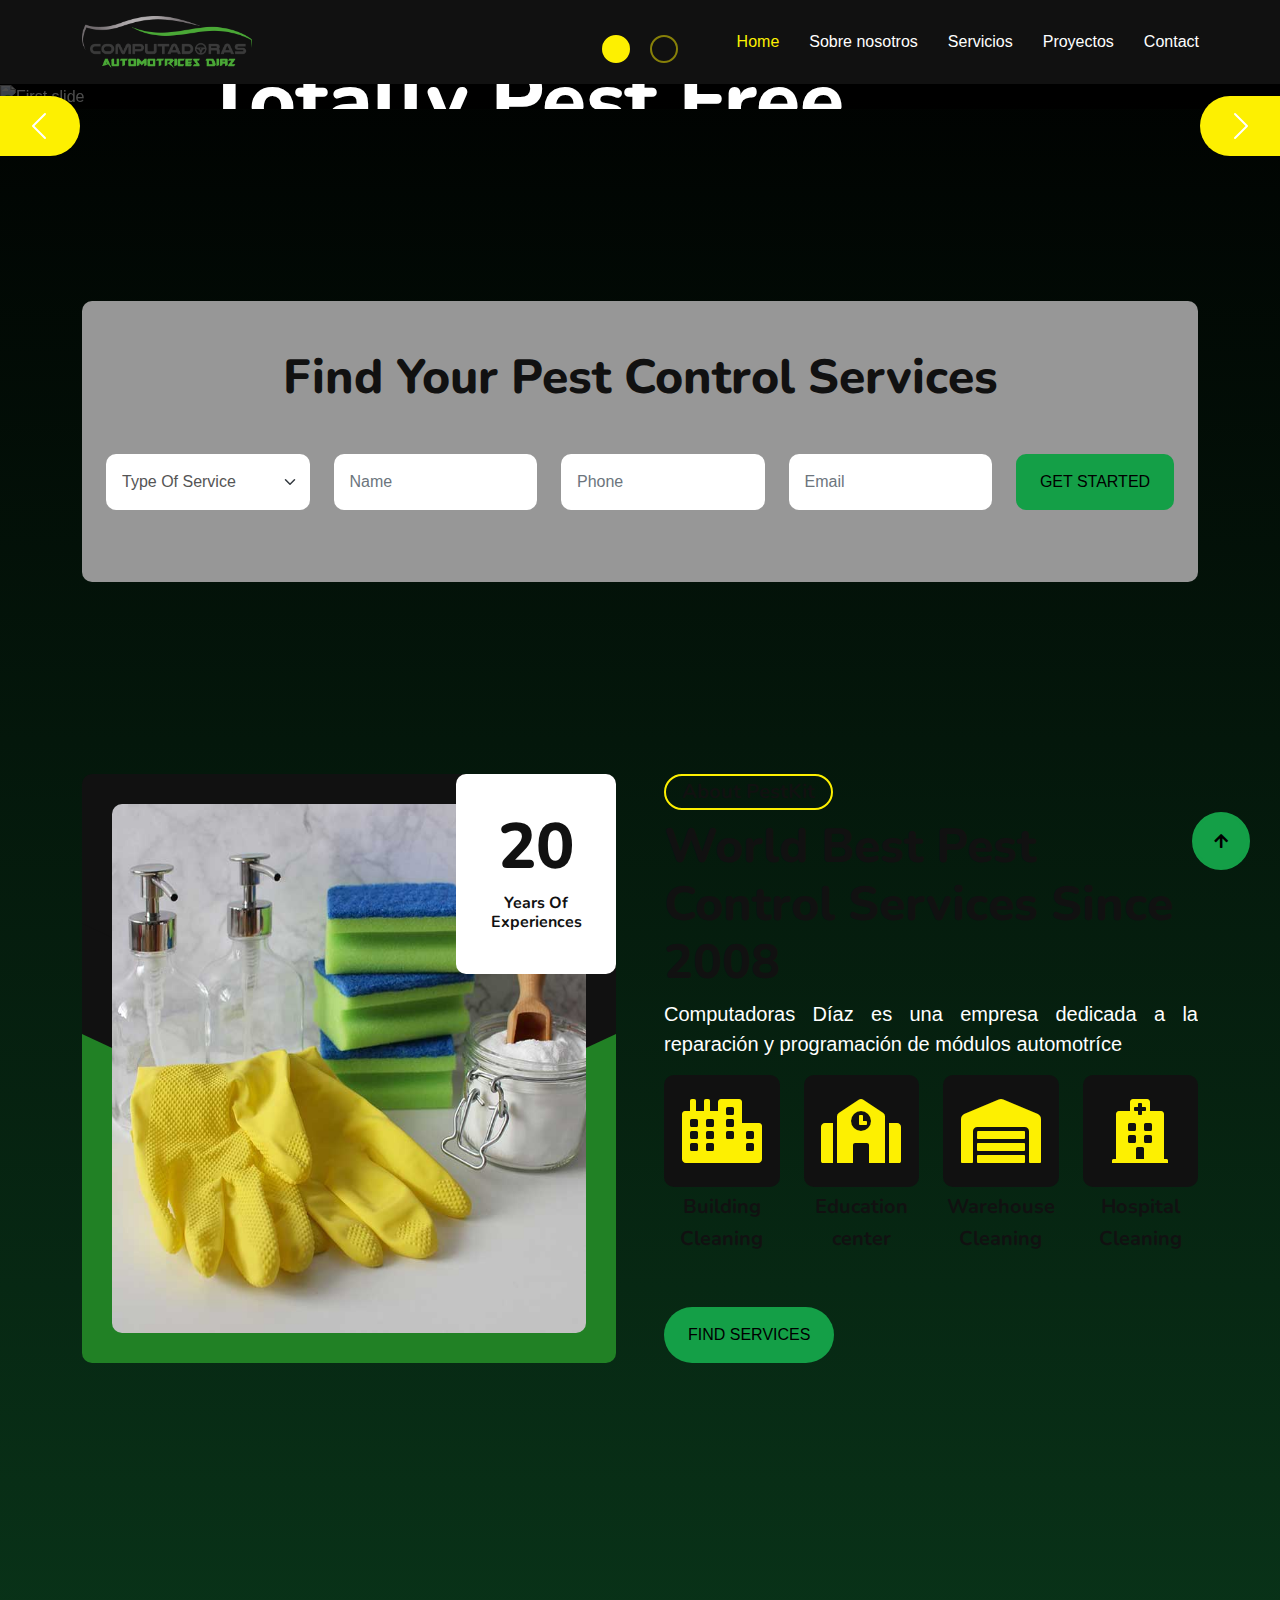
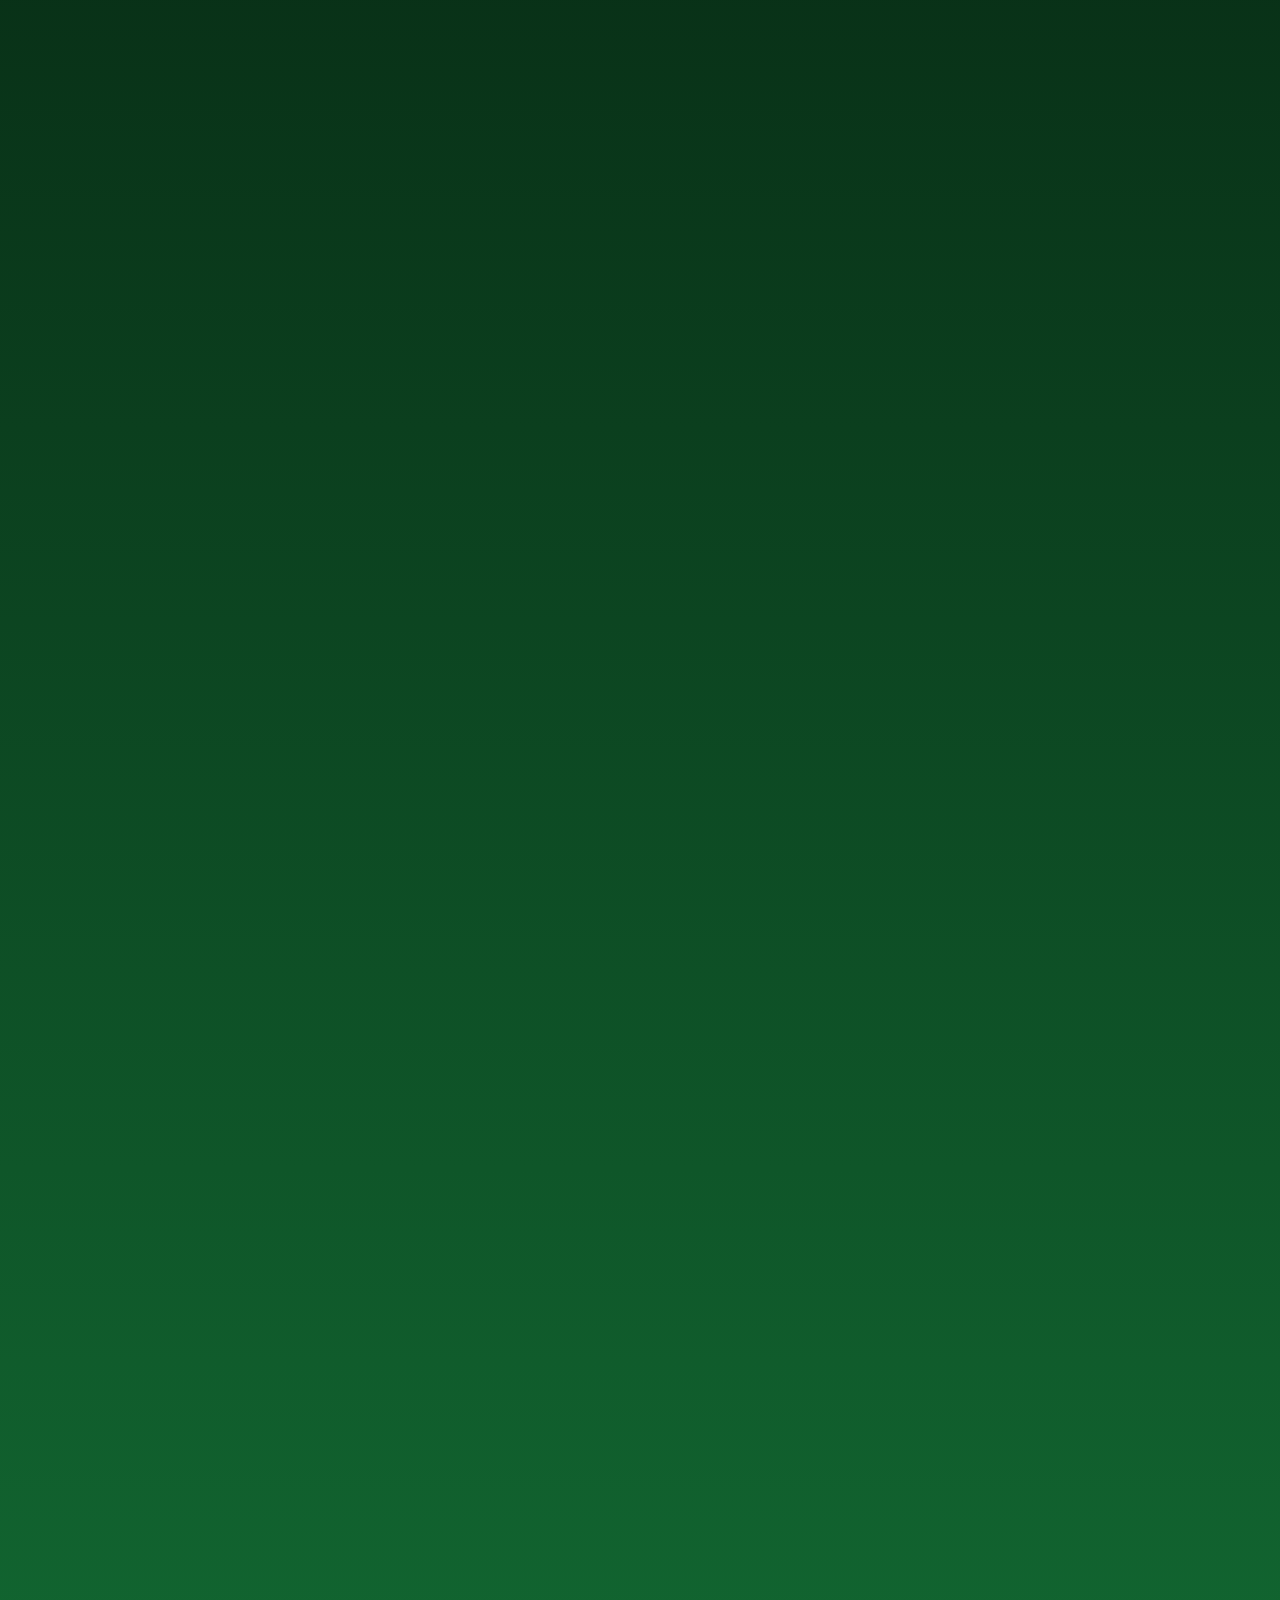
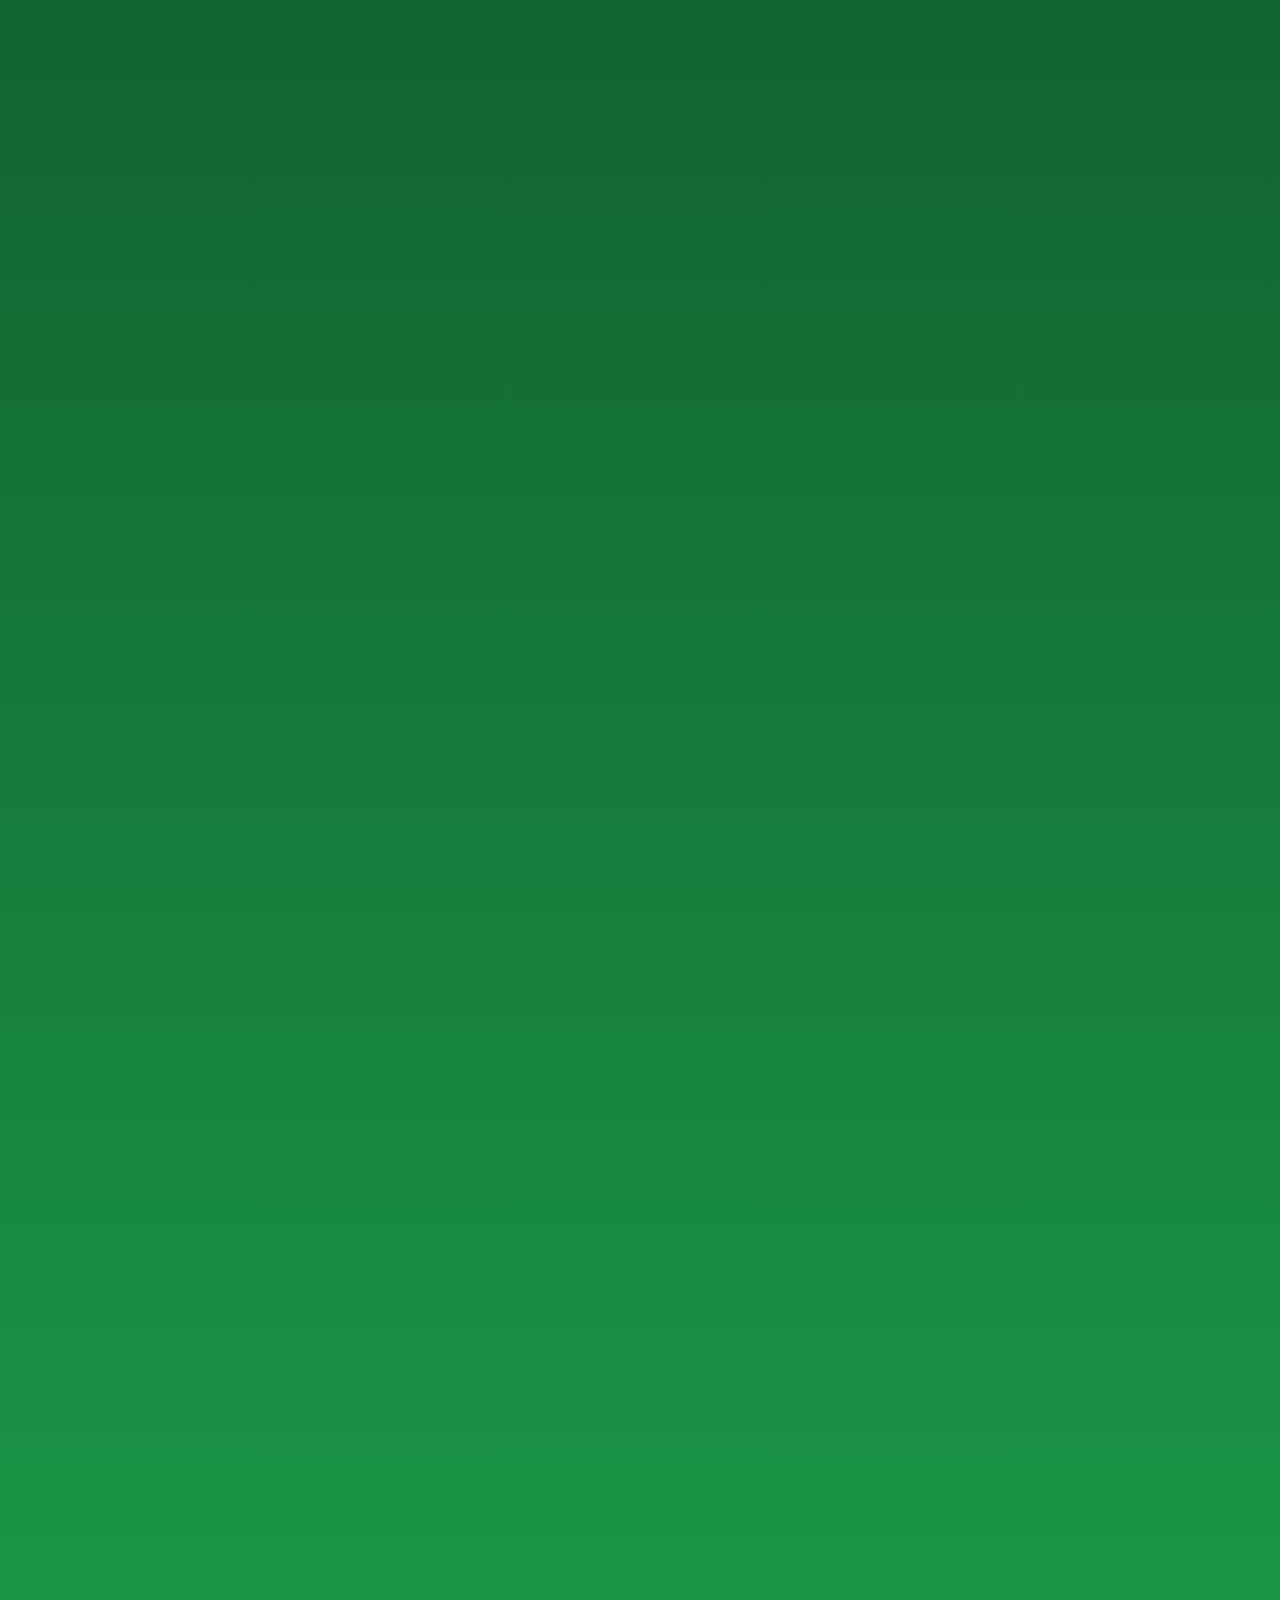
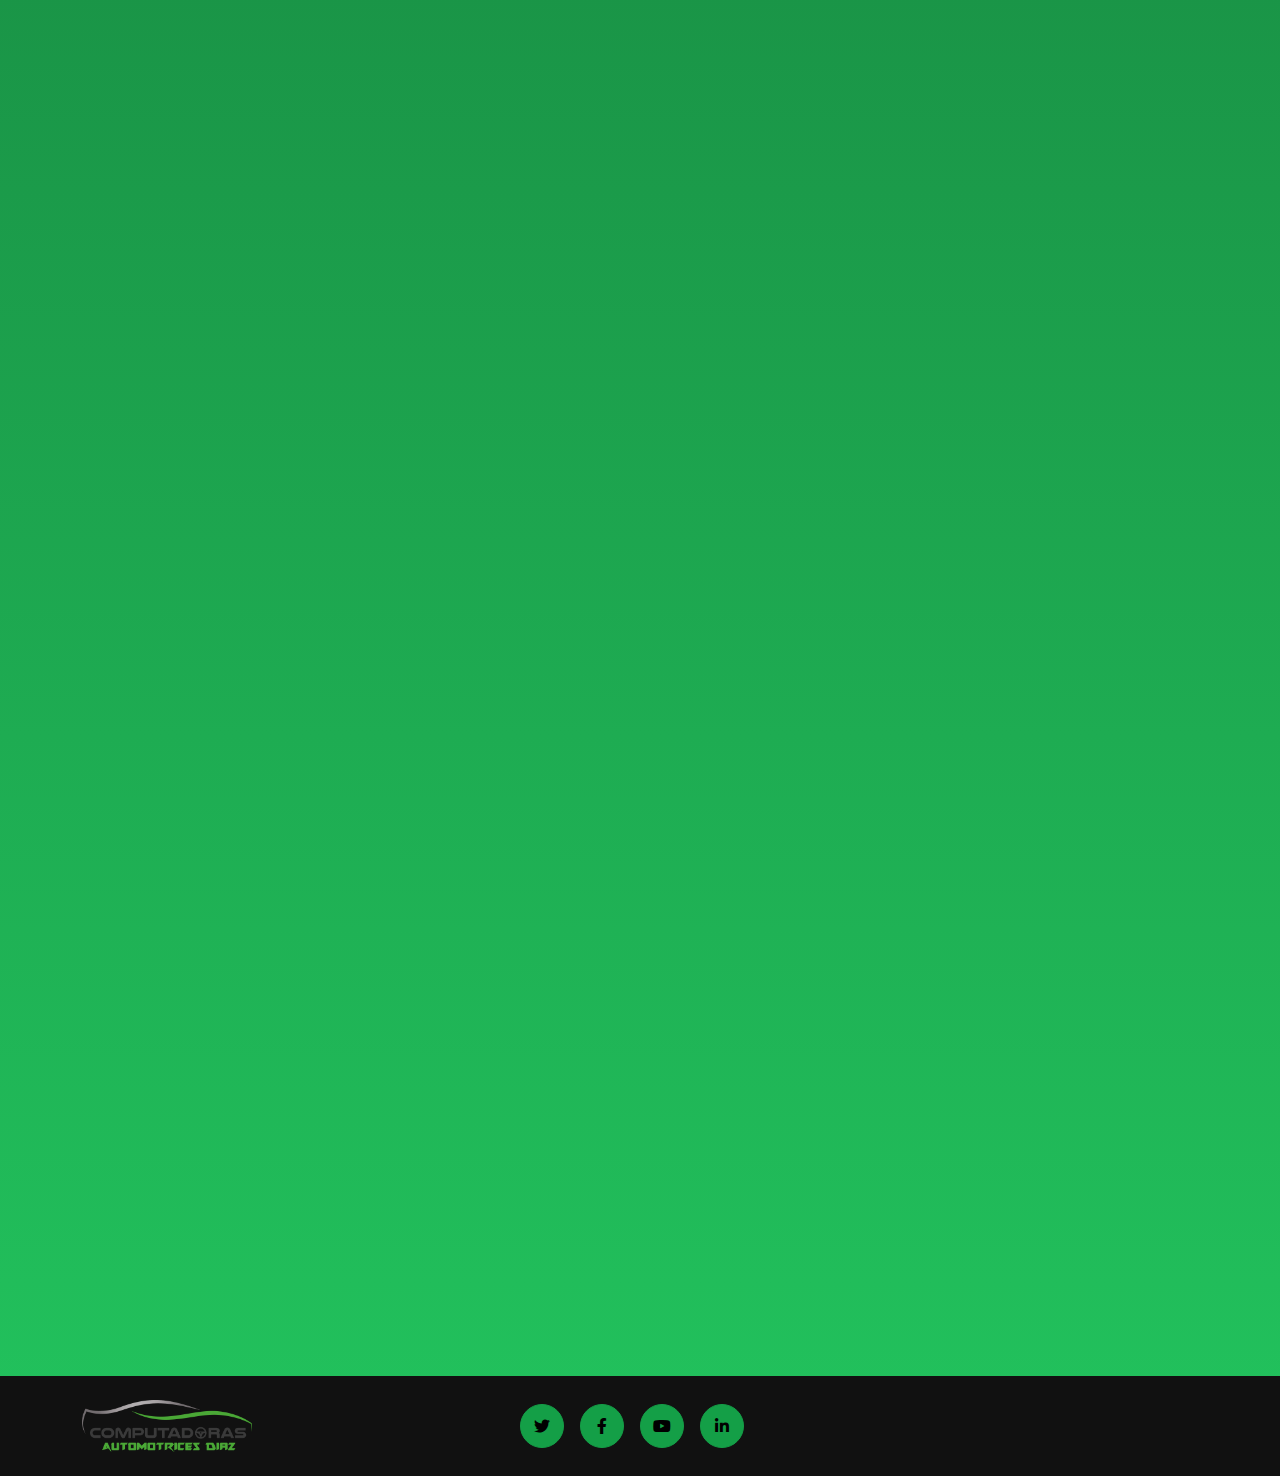
==== commit 70beba70: "logo, contactanos y about" ====
--- a/index.html
+++ b/index.html
@@ -44,7 +44,10 @@
             <div class="container">
                 <nav class="navbar navbar-dark navbar-expand-lg py-lg-0">
                     <a href="index.html" class="navbar-brand">
-                        <h1 class="text-primary mb-0 display-5">Pest<span class="text-white">Kit</span><i class="fa fa-spider text-primary ms-2"></i></h1>
+                        <div class="logo">
+                            <img src="img/logos/logocom.png" class="img-fluid h-100" alt="img">
+                           
+                        </div>
                     </a>
                     <button class="navbar-toggler bg-primary" type="button" data-bs-toggle="collapse" data-bs-target="#navbarCollapse">
                         <span class="fa fa-bars text-dark"></span>
@@ -461,7 +464,10 @@
             <div class="container">
                 <div class="row">
                     <div class="col-md-4 text-center text-md-start mb-3 mb-md-0">
-                        <a href="#" class="text-primary mb-0 display-6">Pest<span class="text-white">Kit</span><i class="fa fa-spider text-primary ms-2"></i></a>
+                        <div class="logo">
+                            <img src="img/logos/logocom.png" class="img-fluid h-100" alt="img">
+                           
+                        </div>
                     </div>
                     <div class="col-md-4 copyright-btn text-center text-md-start mb-3 mb-md-0 flex-shrink-0">
                         <a class="btn btn-primary rounded-circle me-3 copyright-icon" href=""><i class="fab fa-twitter"></i></a>
--- a/css/style.css
+++ b/css/style.css
@@ -266,6 +266,14 @@
     overflow: hidden;
 }
 
+.logo{
+    width: 170px;
+    max-width: 100%;
+    height: auto;
+    vertical-align: middle;
+
+}
+
 .about-img::before {
     content: "";
     width: 100%;
@@ -765,6 +773,37 @@
     display: flex;
     align-items: center; 
     justify-content: center;
+
+}
+
+.lento{
+        animation-duration: 3s;
+        animation-name: slidein;
+}
+      
+      @keyframes slidein {
+        from {
+          margin-left: 100%;
+          width: 300%;
+        }
+      
+        to {
+          margin-left: 0%;
+          width: 100%;
+        }
+      }
+      
+.letras-b{
+    font-size: 200%;
+    color:aliceblue;
+    text-align: center;
+
+}
+.letras-ba{
+    font-size: 150%;
+    color:aliceblue;
+    text-align: center;
+
 }
 
 /*** Copywright End ***/
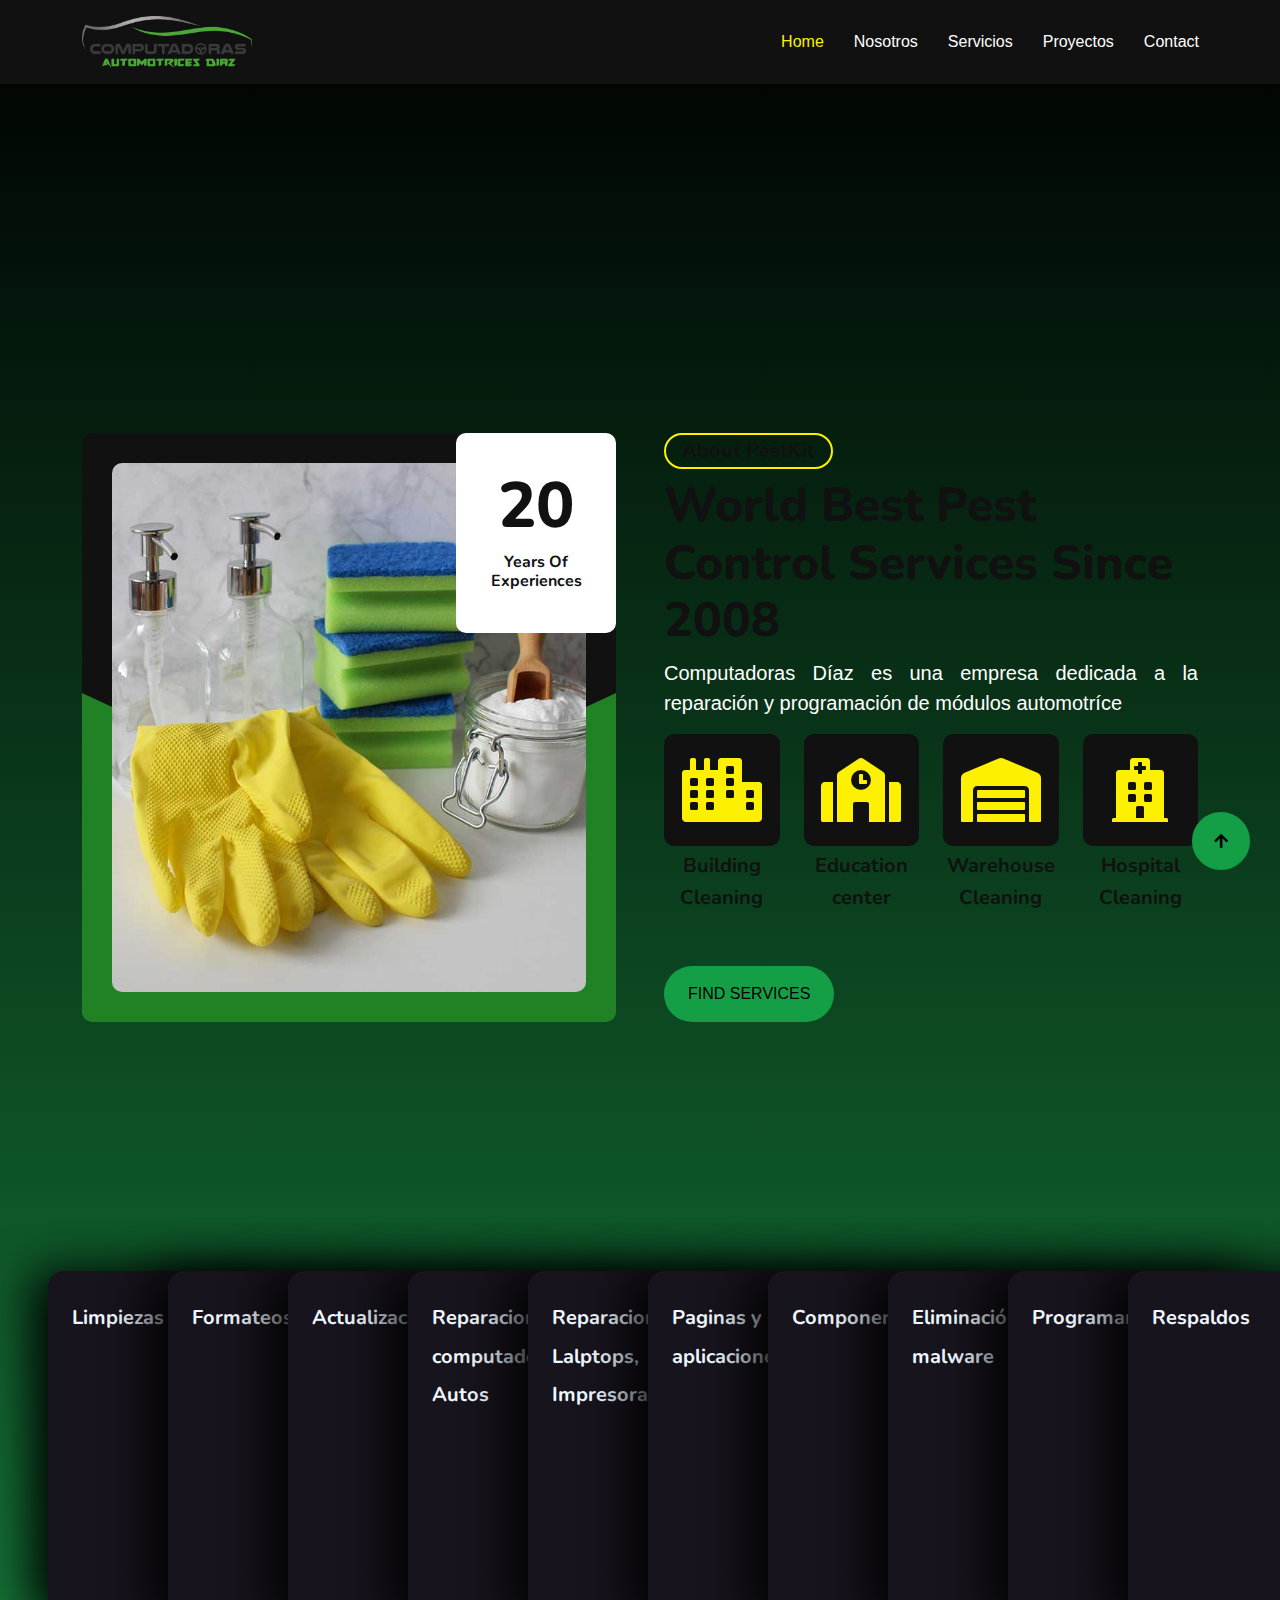
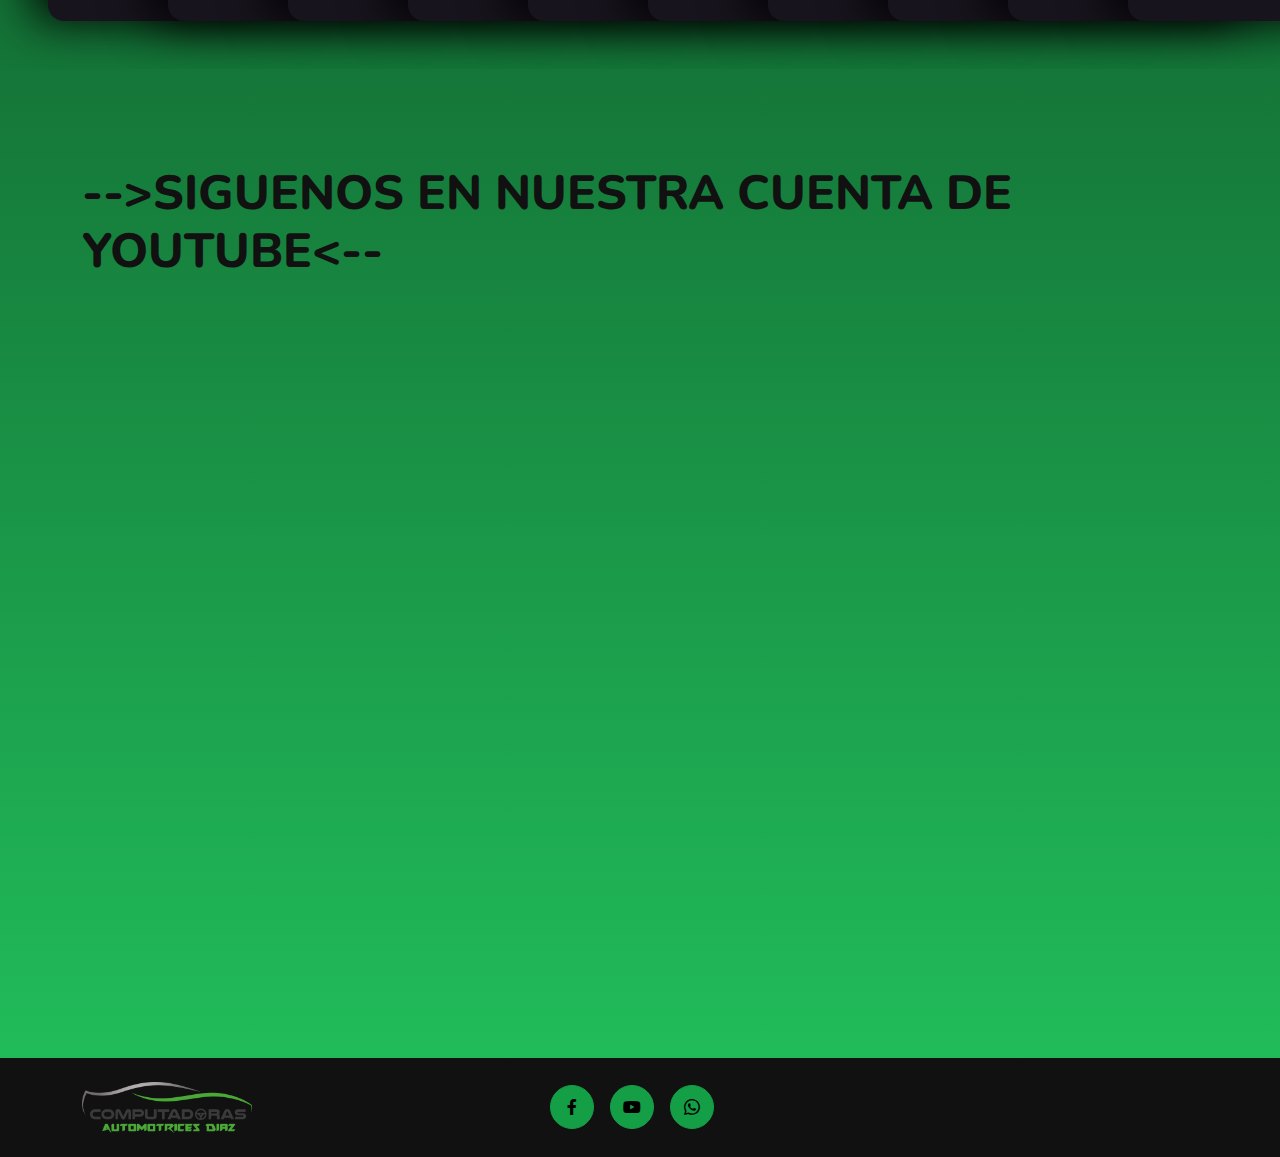
==== commit 90422b99: "casi terminado" ====
--- a/index.html
+++ b/index.html
@@ -55,7 +55,7 @@
                     <div class="collapse navbar-collapse me-n3" id="navbarCollapse">
                         <div class="navbar-nav ms-auto">
                             <a href="index.html" class="nav-item nav-link active">Home</a>
-                            <a href="about.html" class="nav-item nav-link">Sobre nosotros</a>
+                            <a href="about.html" class="nav-item nav-link">Nosotros</a>
                             <a href="service.html" class="nav-item nav-link">Servicios</a>
                             <a href="project.html" class="nav-item nav-link">Proyectos</a>
                             <a href="contact.html" class="nav-item nav-link">Contact</a>
@@ -67,89 +67,21 @@
         <!-- Navbar End -->
 
 
+
         <!-- Carousel Start -->
         <div class="container-fluid carousel px-0 mb-5 pb-5">
             <div id="carouselId" class="carousel slide" data-bs-ride="carousel">
-                <ol class="carousel-indicators">
-                    <li data-bs-target="#carouselId" data-bs-slide-to="0" class="active" aria-current="true" aria-label="First slide"></li>
-                    <li data-bs-target="#carouselId" data-bs-slide-to="1" aria-label="Second slide"></li>
-                </ol>
-                <div class="carousel-inner" role="listbox">
-                    <div class="carousel-item active">
-                        <img src="img/Azul Oscuro Verde Ilustración 2D Estilo Novedades del Equipo Emprendimiento Video.mp4" class="img-fluid w-100" alt="First slide">
-                        <div class="carousel-caption">
-                            <div class="container carousel-content">
-                                <h4 class="text-white mb-4 animated slideInDown">No 1 Pest Control Services</h4>
-                                <h1 class="text-white display-1 mb-4 animated slideInDown">Enjoy Your Home Totally Pest Free</h1>
-                                <a href="" class="me-2"><button type="button" class="px-5 py-3 btn btn-primary border-2 rounded-pill animated slideInDown">Read More</button></a>
-                            </div>
-                        </div>
-                    </div>
-                    <div class="carousel-item">
-                        <img src="img/carousel-1.jpg" class="img-fluid w-100" alt="Second slide">
-                        <div class="carousel-caption">
-                            <div class="container carousel-content">
-                                <h4 class="text-white mb-4 animated slideInDown">No 1 Pest Control Services</h4>
-                                <h1 class="text-white display-1 mb-4 animated slideInDown">Enjoy Your Home Totally Pest Free</h1>
-                                <a href="" class="me-2"><button type="button" class="px-5 py-3 btn btn-primary border-2 rounded-pill animated slideInDown">Read More</button></a>
-                            </div>
-                        </div>
-                    </div>
-                </div>
-                <button class="carousel-control-prev btn btn-primary border border-2 border-start-0 border-primary" type="button" data-bs-target="#carouselId" data-bs-slide="prev">
-                    <span class="carousel-control-prev-icon" aria-hidden="true"></span>
-                    <span class="visually-hidden">Previous</span>
-                </button>
-                <button class="carousel-control-next btn btn-primary border border-2 border-end-0 border-primary" type="button" data-bs-target="#carouselId" data-bs-slide="next">
-                    <span class="carousel-control-next-icon" aria-hidden="true"></span>
-                    <span class="visually-hidden">Next</span>
-                </button>
-            </div>
-        </div>
-        <!-- Carousel End -->
-
-        
-        <!-- Get In Touch Start -->
-        <div class="container-fluid py-5 wow fadeInUp" data-wow-delay=".3s">
-            <div class="container py-5">
-                <div class="bg-light px-4 py-5 rounded">
-                    <div class="text-center">
-                        <h1 class="display-5 mb-5">Find Your Pest Control Services</h1>
-                    </div>
-                    <form class="text-center mb-4" action="#">
-                        <div class="row g-4">
-                            <div class="col-xl-10 col-lg-12">
-                                <div class="row g-4">
-                                    <div class="col-md-6 col-xl-3">
-                                        <select class="form-select p-3 border-0">
-                                            <option value="Type Of Service" class="">Type Of Service</option>
-                                            <option value="Pest Control-2">Pest Control-2</option>
-                                            <option value="Pest Control-3">Pest Control-3</option>
-                                            <option value="Pest Control-4">Pest Control-4</option>
-                                            <option value="Pest Control-5">Pest Control-5</option>
-                                        </select>
-                                    </div>
-                                    <div class="col-md-6 col-xl-3">
-                                        <input type="text" class="form-control p-3 border-0" placeholder="Name">
-                                    </div>
-                                    <div class="col-md-6 col-xl-3">
-                                        <input type="text" class="form-control p-3 border-0" placeholder="Phone">
-                                    </div>
-                                    <div class="col-md-6 col-xl-3">
-                                        <input type="email" class="form-control p-3 border-0" placeholder="Email">
-                                    </div>
-                                </div>
-                            </div>
-                            <div class="col-xl-2 col-lg-12">
-                                <input type="button" class="btn btn-primary w-100 p-3 border-0" value="GET STARTED">
-                            </div>
-                        </div>
-                    </form>
+                    </div>
+                    <video muted autoplay="autoplay" playsinline style="pointer-events: none; margin:auto 0px;" loop width="100%" height="90%">
+                        <source src="img/Azul Oscuro Verde Ilustración 2D Estilo Novedades del Equipo Emprendimiento Video.mp4" />
+                    </video>
                 </div>
             </div>
         </div>
-        <!-- Get In Touch End -->
-
+        <!-- Carousel End -->
+
+        
+       
 
         <!-- About Start -->
         <div class="container-fluid py-5">
@@ -224,206 +156,273 @@
             </div>
         </div>
         <!-- About End -->
-
-
-        <!-- Services Start -->
-        <div class="container-fluid services py-5">
-            <div class="container text-center py-5">
-                <div class="text-center mb-5 wow fadeInUp" data-wow-delay=".3s">
-                    <h5 class="mb-2 px-3 py-1 text-dark rounded-pill d-inline-block border border-2 border-primary">Our Services</h5>
-                    <h1 class="display-5">Common Pest Control Services</h1>
+      </div>
+    </body>
+
+          <div class="text-center mb-5 wow fadeInUp" data-wow-delay=".3s">
+              <h1 class="display-5">Proximamente</h1>
+          </div>
+    <section class="popular8">
+   
+      
+   
+   
+      <!-- Cards List -->
+      <section class="cards8">
+        <!-- Card 1 -->
+        <article class="card8">
+              <!-- Card Header -->
+            <header class="card-heade8r">
+              <h2 class="card-title8"><a style="color: aliceblue;">Limpiezas</a></h2>
+                   </header>
+                <!-- Card Header Ends-->
+            <!-- Card Body -->
+              <div class="card-body8">
+              </div>
+   
+                    
+        </article>
+        
+        <!-- Card 2 -->
+          <article class="card8">
+             <!-- Card Header -->
+            <header class="card-header8">
+              <h2 class="card-title8"><a style="color: aliceblue;">Formateos</a></h2>
+                   </header>
+                   <!-- Card Header Ends-->
+            <!-- Card Body -->
+                   <div class="card-body8">
+   
+                   </div>
+                   <!-- Card Body Ends -->
+            
+          </article>
+        
+          <article class="card8">
+             <!-- Card Header -->
+                   <header class="card-header8">
+                       <h2 class="card-title8"><a style="color: aliceblue;">Actualizaciones</a></h2>
+                   </header>
+                   <!-- Card Header Ends-->
+   
+                   <!-- Card Body -->
+                   <div class="card-body8">
+  
+   
+                   </div>
+                   <!-- Card Body Ends -->
+   
+               </article>
+   
+               <!-- Card 4 -->
+               <article class="card8">
+   
+                   <!-- Card Header -->
+                   <header class="card-header8">
+                       <h2 class="card-title8"><a style="color: aliceblue;">Reparaciones de computadoras de Autos</a></h2>
+                   </header>
+                   <!-- Card Header Ends-->
+   
+                   <!-- Card Body-->
+                   <div class="card-body8">
+   
+                   </div>
+                   <!-- Card Body Ends-->
+   
+               </article>
+   
+               <!-- Card 5 -->
+               <article class="card8">
+   
+                   <!-- Card Header -->
+                   <header class="card-header8">
+                       <h2 class="card-title8"><a style="color: aliceblue;">Reparaciones de PC, Lalptops, Impresoras.</a></h2>
+                   </header>
+                   <!-- Card Header Ends-->
+   
+                   <!-- Card Body -->
+                   <div class="card-body8">
+   
+                   </div>
+                   <!-- Card Body Ends-->
+   
+               </article>
+   
+               <!-- Card 6 -->
+               <article class="card8">
+   
+                   <!-- Card Header -->
+                   <header class="card-header8">
+                       <h2 class="card-title8"><a style="color: aliceblue;">Paginas y aplicaciones web</a></h2>
+                   </header>
+                   <!-- Card Header Ends-->
+   
+                   <!-- Card Body -->
+                   <div class="card-body8">
+   
+                     
+   
+                   </div>
+                   <!-- Card Body Ends -->
+   
+               </article>
+   
+               <!-- Card 7 -->
+               <article class="card8">
+   
+                   <!-- Card Header -->
+                   <header class="card-header8">
+                       <h2 class="card-title8"><a style="color: aliceblue;">Componentes</a></h2>
+                   </header>
+                   <!-- Card Header Ends-->
+   
+                   <!-- Card Body -->
+                   <div class="card-body8">
+   
+                    
+   
+                   </div>
+                   <!-- Card Body Ends -->
+   
+               </article>
+   
+               <!-- Card 8 -->
+               <article class="card8">
+   
+                   <!-- Card Header -->
+                   <header class="card-header8">
+                       <h2 class="card-title8"><a style="color: aliceblue;">Eliminación de virus y malware</a></h2>
+                   </header>
+                   <!-- Card Header Ends-->
+   
+                   <!-- Card Body-->
+                   <div class="card-body8">
+   
+                   </div>
+                   <!-- Card Body Ends-->
+   
+               </article>
+   
+               <!-- Card 9 -->
+               <article class="card8">
+   
+                <!-- Card Header -->
+                <header class="card-header8">
+                    <h2 class="card-title8"><a style="color: aliceblue;">Programar</a></h2>
+                </header>
+                <!-- Card Header Ends-->
+
+                <!-- Card Body -->
+                <div class="card-body8">
+
                 </div>
-                <div class="row g-5">
-                    <div class="col-xxl-3 col-lg-6 col-md-6 col-sm-12 wow fadeInUp" data-wow-delay=".3s">
-                        <div class="bg-light rounded p-5 services-item">
-                            <div class="d-flex" style="align-items: center; justify-content: center;">
-                                <div class="mb-4 rounded-circle services-inner-icon">
-                                    <i class="fa fa-spider fa-3x text-primary"></i>
-                                </div>
-                            </div>
-                            <h4>Spiders</h4>
-                            <p class="fs-5">Lorem ipsum dolor sit amet consectetur adipisc elit sed.</p>
-                            <button type="button" class="btn btn-primary border-0 rounded-pill px-4 py-3">Learn More</button>
-                        </div>
-                    </div>
-                    <div class="col-xxl-3 col-lg-6 col-md-6 col-sm-12 wow fadeInUp" data-wow-delay=".5s">
-                        <div class="bg-light rounded p-5 services-item">
-                            <div class="d-flex" style="align-items: center; justify-content: center;">
-                                <div class="mb-4 rounded-circle services-inner-icon">
-                                    <i class="fa fa-spider fa-3x text-primary"></i>
-                                </div>
-                            </div>
-                            <h4 class="text-center">Mosquitos</h4>
-                            <p class="text-center fs-5">Lorem ipsum dolor sit amet consectetur adipisc elit sed.</p>
-                            <button type="button" class="btn btn-primary border-0 rounded-pill px-4 py-3">Learn More</button>
-                        </div>
-                    </div>
-                    <div class="col-xxl-3 col-lg-6 col-md-6 col-sm-12 wow fadeInUp" data-wow-delay=".7s">
-                        <div class="bg-light rounded p-5 services-item">
-                            <div class="d-flex" style="align-items: center; justify-content: center;">
-                                <div class="mb-4 rounded-circle services-inner-icon">
-                                    <i class="fa fa-spider fa-3x text-primary"></i>
-                                </div>
-                            </div>
-                            <h4 class="text-center">Rodents</h4>
-                            <p class="text-center fs-5">Lorem ipsum dolor sit amet consectetur adipisc elit sed.</p>
-                            <button type="button" class="btn btn-primary border-0 rounded-pill px-4 py-3">Learn More</button>
-                        </div>
-                    </div>
-                    <div class="col-xxl-3 col-lg-6 col-md-6 col-sm-12 wow fadeInUp" data-wow-delay=".9s">
-                        <div class="bg-light rounded p-5 services-item">
-                            <div class="d-flex" style="align-items: center; justify-content: center;">
-                                <div class="mb-4 rounded-circle services-inner-icon">
-                                    <i class="fa fa-spider fa-3x text-primary"></i>
-                                </div>
-                            </div>
-                            <h4 class="text-center">Termites</h4>
-                            <p class="text-center fs-5">Lorem ipsum dolor sit amet consectetur adipisc elit sed.</p>
-                            <button type="button" class="btn btn-primary border-0 rounded-pill px-4 py-3">Learn More</button>
-                        </div>
-                    </div>
-                </div>
-                <button type="button" class="btn btn-primary border-0 rounded-pill px-4 py-3 mt-4 wow fadeInUp" data-wow-delay=".3s">More Services</button>
+                <!-- Card Body Ends -->
+
+            </article>
+            <article class="card8">
+   
+              <!-- Card Header -->
+              <header class="card-header8">
+                  <h2 class="card-title8"><a style="color: aliceblue;">Respaldos</a></h2>
+              </header>
+              <!-- Card Header Ends-->
+
+              <!-- Card Body -->
+              <div class="card-body8">
+
+              </div>
+              <!-- Card Body Ends -->
+
+          </article>
+               
+      </section>
+   </section>
+   
+
+    <body>
+
+
+        
+
+<!-- cards-->
+
+<!-- SWIPE AND CLICK -->
+
+<!-- Modal gallery -->
+<section class="">
+    <!-- Section: Images -->
+    <section class="">
+
+      <div class="container-fluid py-5">
+        <div class="container py-5">
+            <div class="row g-5">
+              <h1 class="display-5 mb-2">-->SIGUENOS EN NUESTRA CUENTA DE YOUTUBE<--</h1>
+              <br>
+              <br>
+              <br>
+
+      <div class="row">
+
+
+        <div class="col-lg-4 col-md-12 mb-4 mb-lg-0">
+          <div
+            class="bg-image hover-overlay ripple shadow-1-strong rounded"
+            data-ripple-color="light"
+          >
+          <iframe class="tamvideo center8 videom" src="https://www.youtube.com/embed/t6jalCxe6iM?si=K2hZOQscaKp_VoIJ" title="YouTube video player" frameborder="0" allow="accelerometer; autoplay; clipboard-write; encrypted-media; gyroscope; picture-in-picture; web-share" allowfullscreen></iframe>
+            <a href="#!" data-mdb-toggle="modal" data-mdb-target="#exampleModal1">
+
+            </a>
+          </div>
+        </div>
+  
+        <div class="col-lg-4 mb-4 mb-lg-0">
+          <div
+            class="bg-image hover-overlay ripple shadow-1-strong rounded"
+            data-ripple-color="light"
+          >
+          <iframe class="tamvideo center8 videom" src="https://www.youtube.com/embed/d9t9f7YiypU?si=n-8jXY1x7N3Li7Kt" title="YouTube video player" frameborder="0" allow="accelerometer; autoplay; clipboard-write; encrypted-media; gyroscope; picture-in-picture; web-share" allowfullscreen></iframe>
+            <a href="#!" data-mdb-toggle="modal" data-mdb-target="#exampleModal2">
+
+            </a>
+          </div>
+        </div>
+  
+        <div class="col-lg-4 mb-4 mb-lg-0">
+          <div
+            class="bg-image hover-overlay ripple shadow-1-strong rounded"
+            data-ripple-color="light"
+          >
+          <iframe class="tamvideo center8 videom" src="https://www.youtube.com/embed/Hfb0E9c38EY?si=K4Hc0hh5va5NfyeE" title="YouTube video player" frameborder="0" allow="accelerometer; autoplay; clipboard-write; encrypted-media; gyroscope; picture-in-picture; web-share" allowfullscreen></iframe>
+            <a href="#!" data-mdb-toggle="modal" data-mdb-target="#exampleModal3">
+
+            </a>
+          </div>
+        </div>
+      </div>
             </div>
         </div>
-        <!-- Services End -->
-
-
-        <!-- Project Start -->
-        <div class="container-fluid py-5">
-            <div class="container py-5">
-                <div class="text-center mb-5 wow fadeInUp" data-wow-delay=".3s">
-                    <h5 class="mb-2 px-3 py-1 text-dark rounded-pill d-inline-block border border-2 border-primary">Our Project</h5>
-                    <h1 class="display-5">Our recently completed projects</h1>
-                </div>
-                <div class="row g-5">
-                    <div class="col-xxl-4 col-lg-6 col-md-6 col-sm-12 wow fadeInUp" data-wow-delay=".3s">
-                        <div class="project-item">
-                            <img src="img/project-1.jpg" class="img-fluid h-100" alt="img">
-                            <a href="" class="fs-4 fw-bold text-center">Whole Home Sanitizing</a>
-                        </div>
-                    </div>
-                    <div class="col-xxl-4 col-lg-6 col-md-6 col-sm-12 wow fadeInUp" data-wow-delay=".5s">
-                        <div class="project-item">
-
-                            <img src="img/project-2.jpg" class="img-fluid h-100" alt="img">
-                            <a href="" class="fs-4 fw-bold text-center">Education center Cleaning</a>
-                        </div>
-                    </div>
-                    <div class="col-xxl-4 col-lg-6 col-md-6 col-sm-12 wow fadeInUp" data-wow-delay=".7s">
-                        <div class="project-item">
-
-                            <img src="img/project-3.jpg" class="img-fluid h-100" alt="img">
-                            <a href="" class="fs-4 fw-bold text-center">Warehouse Cleaning</a>
-                        </div>
-                    </div>
-                    <div class="col-xxl-4 col-lg-6 col-md-6 col-sm-12 wow fadeInUp" data-wow-delay=".3s">
-                        <div class="project-item">
-
-                            <img src="img/project-4.jpg" class="img-fluid h-100" alt="img">
-                            <a href="" class="fs-4 fw-bold text-center">Hospital Cleaning</a>
-                        </div>
-                    </div>
-                    <div class="col-xxl-4 col-lg-6 col-md-6 col-sm-12 wow fadeInUp" data-wow-delay=".5s">
-                        <div class="project-item">
-
-                            <img src="img/project-5.jpg" class="img-fluid h-100" alt="img">
-                            <a href="" class="fs-4 fw-bold text-center">Factory Cleaning</a>
-                        </div>
-                    </div>
-                    <div class="col-xxl-4 col-lg-6 col-md-6 col-sm-12 wow fadeInUp" data-wow-delay=".7s">
-                        <div class="project-item">
-
-                            <img src="img/project-6.jpg" class="img-fluid h-100" alt="img">
-                            <a href="" class="fs-4 fw-bold text-center">Furniture Sanitizing</a>
-                        </div>
-                    </div>
-                </div>
-            </div>
-        </div>
-        <!-- Project End -->
-
-
-        <!-- Blog Start -->
-        <div class="container-fluid py-5">
-            <div class="container py-5">
-                <div class="text-center mb-5 wow fadeInUp" data-wow-delay=".3s">
-                    <h5 class="mb-2 px-3 py-1 text-dark rounded-pill d-inline-block border border-2 border-primary">Our Blog</h5>
-                    <h1 class="display-5">Latest Blog & News</h1>
-                </div>
-                <div class="owl-carousel blog-carousel wow fadeInUp" data-wow-delay=".5s">
-                    <div class="blog-item">
-                        <img src="img/blog-1.jpg" class="img-fluid w-100 rounded-top" alt="">
-                         <div class="rounded-bottom bg-light">
-                            <div class="d-flex justify-content-between p-4 pb-2">
-                                <span class="pe-2 text-dark"><i class="fa fa-user me-2"></i>By Admin</span>
-                                <span class="text-dark"><i class="fas fa-calendar-alt me-2"></i>10 Feb, 2023</span>
-                            </div>
-                            <div class="px-4 pb-0">
-                                <h4>How To Build A Cleaning Plan</h4>
-                                <p>Lorem ipsum dolor sit amet consectur adip sed eiusmod tempor.</p>
-                            </div>
-                            <div class="p-4 py-2 d-flex justify-content-between bg-primary rounded-bottom blog-btn">
-                                <a href="#" type="button" class="btn btn-primary border-0">Learn More</a>
-                                <a href="#" class="my-auto btn-primary border-0"><i class="fa fa-comments me-2"></i>23 Comments</a>
-                            </div>
-                        </div>
-                    </div>
-                    <div class="blog-item">
-                        <img src="img/blog-3.jpg" class="img-fluid w-100 rounded-top" alt="">
-                         <div class="rounded-bottom bg-light">
-                            <div class="d-flex justify-content-between p-4 pb-2">
-                                <span class="pe-2 text-dark"><i class="fa fa-user me-2"></i>By Admin</span>
-                                <span class="text-dark"><i class="fas fa-calendar-alt me-2"></i>10 Feb, 2023</span>
-                            </div>
-                            <div class="px-4 pb-0">
-                                <h4>How To Build A Cleaning Plan</h4>
-                                <p>Lorem ipsum dolor sit amet consectur adip sed eiusmod tempor.</p>
-                            </div>
-                            <div class="p-4 py-2 d-flex justify-content-between bg-primary rounded-bottom blog-btn">
-                                <a href="#" type="button" class="btn btn-primary border-0">Learn More</a>
-                                <a href="#" class="my-auto text-dark"><i class="fa fa-comments me-2"></i>23 Comments</a>
-                            </div>
-                        </div>
-                    </div>
-                    <div class="blog-item">
-                        <img src="img/blog-2.jpg" class="img-fluid w-100 rounded-top" alt="">
-                         <div class="rounded-bottom bg-light">
-                            <div class="d-flex justify-content-between p-4 pb-2">
-                                <span class="pe-2 text-dark"><i class="fa fa-user me-2"></i>By Admin</span>
-                                <span class="text-dark"><i class="fas fa-calendar-alt me-2"></i>10 Feb, 2023</span>
-                            </div>
-                            <div class="px-4 pb-0">
-                                <h4>How To Build A Cleaning Plan</h4>
-                                <p>Lorem ipsum dolor sit amet consectur adip sed eiusmod tempor.</p>
-                            </div>
-                            <div class="p-4 py-2 d-flex justify-content-between bg-primary rounded-bottom blog-btn">
-                                <a href="#" type="button" class="btn btn-primary border-0">Learn More</a>
-                                <a href="#" class="my-auto text-dark"><i class="fa fa-comments me-2"></i>23 Comments</a>
-                            </div>
-                        </div>
-                    </div>
-                    <div class="blog-item">
-                        <img src="img/blog-1.jpg" class="img-fluid w-100 rounded-top" alt="">
-                         <div class="rounded-bottom bg-light">
-                            <div class="d-flex justify-content-between p-4 pb-2">
-                                <span class="pe-2 text-dark"><i class="fa fa-user me-2"></i>By Admin</span>
-                                <span class="text-dark"><i class="fas fa-calendar-alt me-2"></i>10 Feb, 2023</span>
-                            </div>
-                            <div class="px-4 pb-0">
-                                <h4>How To Build A Cleaning Plan</h4>
-                                <p>Lorem ipsum dolor sit amet consectur adip sed eiusmod tempor.</p>
-                            </div>
-                            <div class="p-4 py-2 d-flex justify-content-between bg-primary rounded-bottom blog-btn">
-                                <a href="#" type="button" class="btn btn-primary border-0">Learn More</a>
-                                <a href="#" class="my-auto text-dark"><i class="fa fa-comments me-2"></i>23 Comments</a>
-                            </div>
-                        </div>
-                    </div>
-                </div>
-            </div>
-        </div>
-        <!-- Blog End -->
+      </div>
+      
+    </section>
+    <!-- Section: Images -->
+  
+    <!-- Section: Modals -->
+
+    <!-- Section: Modals -->
+  </section>
+  <!-- Modal gallery -->
+<!--     BUTTONS -->
+  
+   <!-- Add Pagination -->
+  
+<!--     <div class="swiper-pagination"></div>
+  </div> -->
+
+ <!-- Add Arrows -->
+    <div class="swiper-button-prev myArrow"></div>
+    <div class="swiper-button-next myArrow"></div>
+    
 
 
         <!-- Call To Action Start -->
@@ -431,7 +430,6 @@
             <div class="container">
                 <div class="row g-4">
                     <div class="col-lg-6">
-                        <img src="img/action.jpg" class="img-fluid w-100 rounded-circle p-5" alt="">
                     </div>
                     <div class="col-lg-6 my-auto">
                         <div class="text-start mt-4">
@@ -440,8 +438,6 @@
                         <form method="post" action="index.html">
                             <div class="form-group">
                                 <div class="d-flex call-btn">
-                                    <input type="search" class="form-control py-3 px-4 w-100 border-0 rounded-0 rounded-end rounded-pill" name="search-input" value="" placeholder="Enter Your Email Address" required="Please enter a valid email"/>
-                                    <button type="email" value="Search Now!" class="btn btn-primary border-0 rounded-pill rounded rounded-start px-5">Subscribe</button>
                                 </div>
                             </div>
                         </form>  
@@ -450,9 +446,6 @@
             </div>
         </div>
         <!-- Call To Action End -->
-
-
-    
 
 
 
@@ -470,10 +463,11 @@
                         </div>
                     </div>
                     <div class="col-md-4 copyright-btn text-center text-md-start mb-3 mb-md-0 flex-shrink-0">
-                        <a class="btn btn-primary rounded-circle me-3 copyright-icon" href=""><i class="fab fa-twitter"></i></a>
-                        <a class="btn btn-primary rounded-circle me-3 copyright-icon" href=""><i class="fab fa-facebook-f"></i></a>
-                        <a class="btn btn-primary rounded-circle me-3 copyright-icon" href=""><i class="fab fa-youtube"></i></a>
-                        <a class="btn btn-primary rounded-circle me-3 copyright-icon" href=""><i class="fab fa-linkedin-in"></i></a>
+                        <!--<a class="btn btn-primary rounded-circle me-3 copyright-icon" href=""><i class="fab fa-twitter"></i></a>-->
+                        <a class="btn btn-primary rounded-circle me-3 copyright-icon" href="https://www.facebook.com/compusdiaz/"><i class="fab fa-facebook-f"></i></a>
+                        <a class="btn btn-primary rounded-circle me-3 copyright-icon" href="https://www.youtube.com/@C3AutomotiveSoftware"><i class="fab fa-youtube"></i></a>
+                        <!--<a class="btn btn-primary rounded-circle me-3 copyright-icon" href=""><i class="fab fa-linkedin-in"></i></a>-->
+                        <a class="btn btn-primary rounded-circle me-3 copyright-icon" href=" https://wa.me/526313149769"><i class="fab fabi bi-whatsapp"></i></a>
                     </div>
                     <div class="col-md-4 my-auto text-center text-md-end text-white">
                         <!--/*** This template is free as long as you keep the below author’s credit link/attribution link/backlink. ***/-->
@@ -485,6 +479,8 @@
         </div>
         <!-- Copyright End -->
         
+    
+    
 
         <!-- Back to Top -->
         <a href="#" class="btn btn-primary rounded-circle border-3 back-to-top"><i class="fa fa-arrow-up"></i></a>
@@ -498,7 +494,6 @@
         <script src="lib/easing/easing.min.js"></script>
         <script src="lib/waypoints/waypoints.min.js"></script>
         <script src="lib/owlcarousel/owl.carousel.min.js"></script>
-
         <!-- Template Javascript -->
         <script src="js/main.js"></script>
     </body>
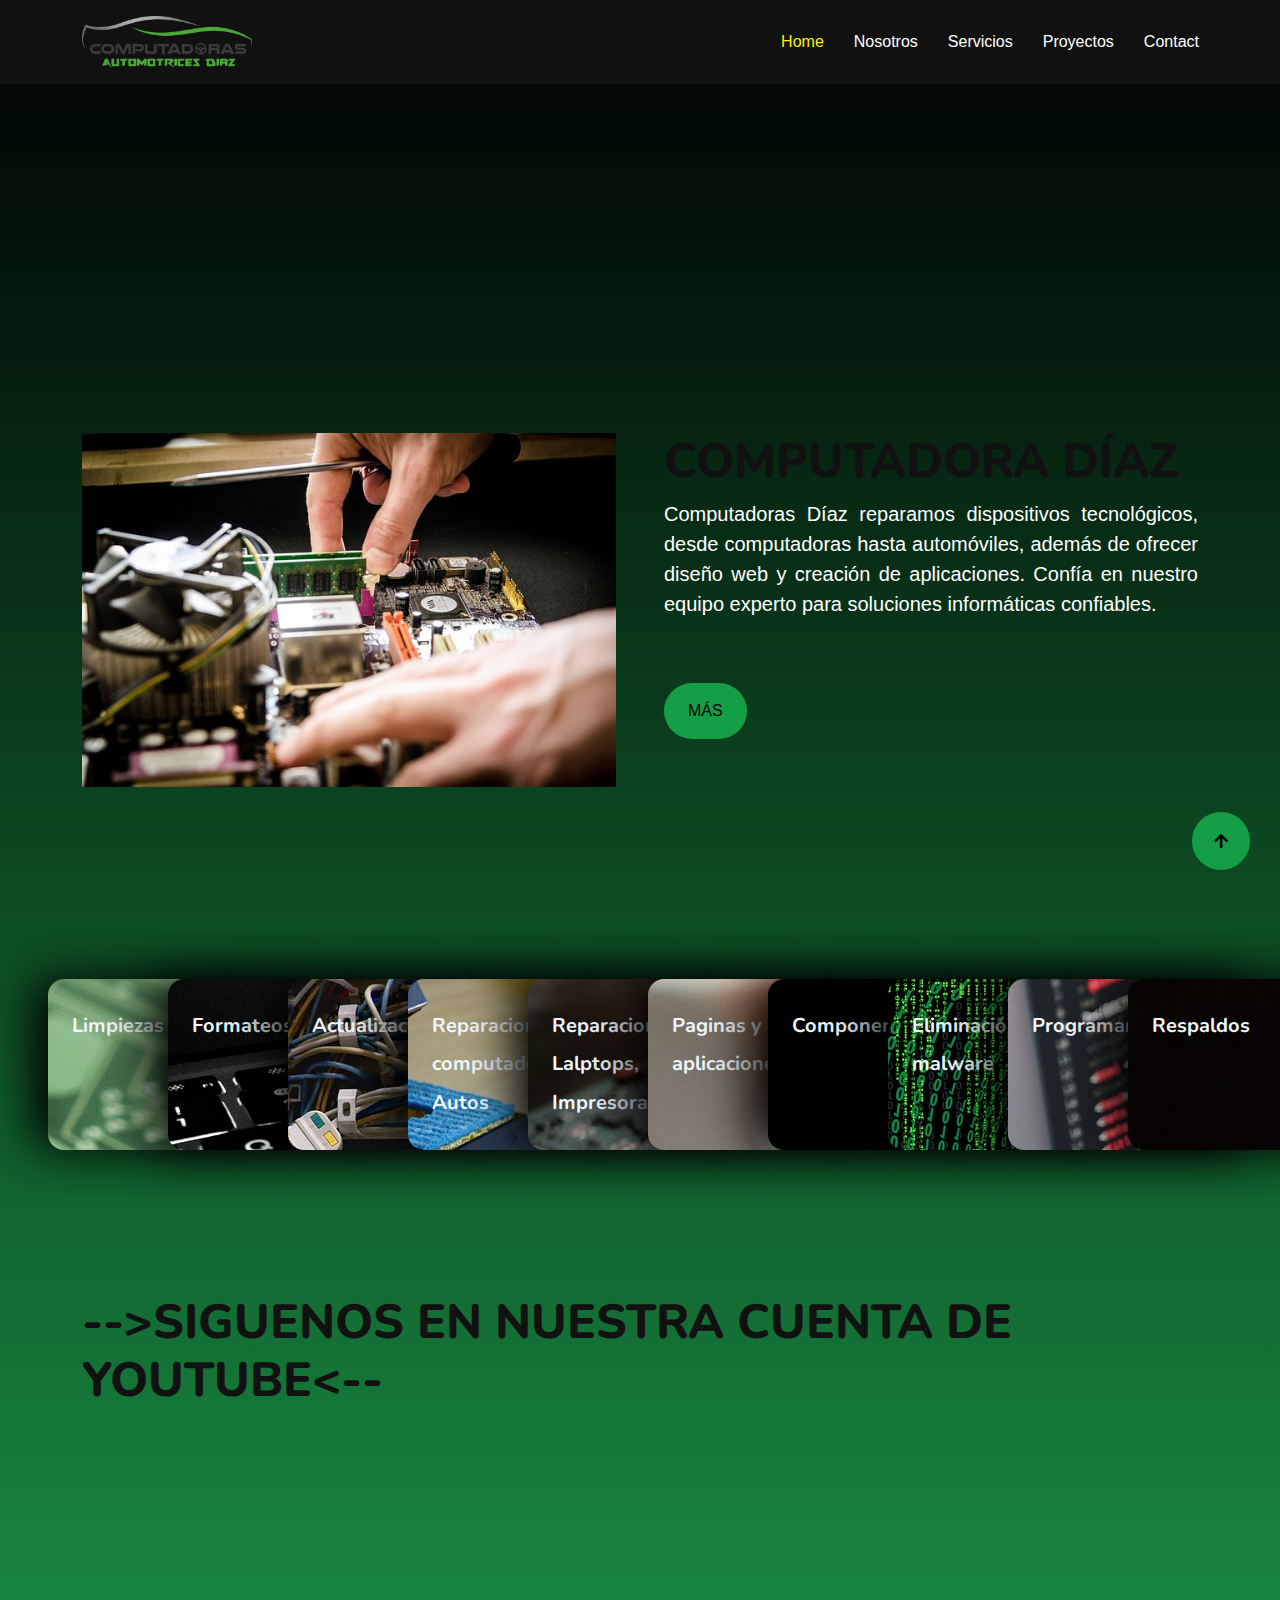
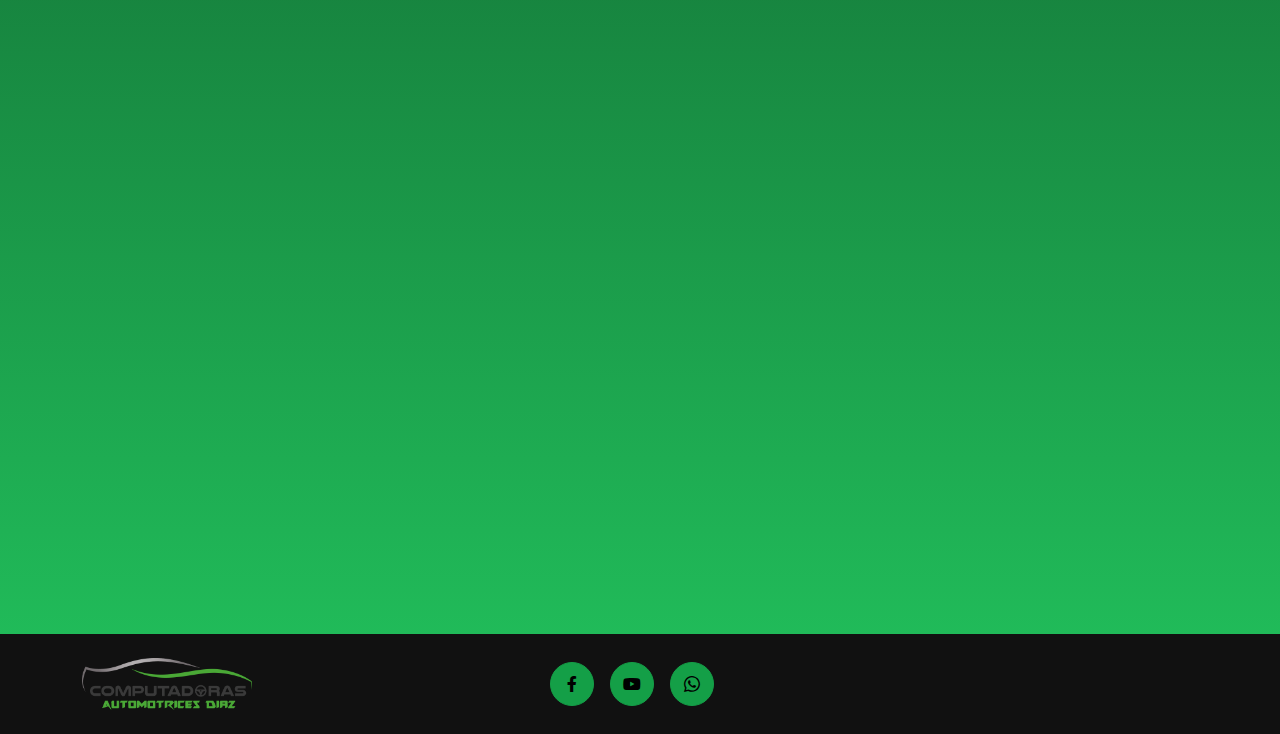
==== commit 8ad8958a: "v1.0.0" ====
--- a/index.html
+++ b/index.html
@@ -88,68 +88,18 @@
             <div class="container py-5">
                 <div class="row g-5">
                     <div class="col-lg-6 col-md-12 wow fadeInUp" data-wow-delay=".3s">
-                        <div class="about-img">
-                            <div class="rotate-left bg-dark"></div>
-                            <div class="rotate-right bg-dark"></div>
-                            <img src="img/about-img.jpg" class="img-fluid h-100" alt="img">
-                            <div class="bg-white experiences">
-                                <h1 class="display-3">20</h1>
-                                <h6 class="fw-bold">Years Of Experiences</h6>
-                            </div>
-                        </div>
+
+                            <img src="img/IMAGEN INICIO.jpg" class="img-fluid h-100" alt="img">
+
                     </div>
                     <div class="col-lg-6 col-md-12 wow fadeInUp" data-wow-delay=".6s">
                         <div class="about-item overflow-hidden">
-                            <h5 class="mb-2 px-3 py-1 text-dark rounded-pill d-inline-block border border-2 border-primary">About PestKit</h5>
-                            <h1 class="display-5 mb-2">World Best Pest Control Services Since 2008</h1>
-                            <p class="fs-5" style="text-align: justify;">Computadoras Díaz es una empresa dedicada a la reparación y programación de módulos automotríce</p>
+                            <h1 class="display-5 mb-2">COMPUTADORA DÍAZ</h1>
+                            <p class="fs-5" style="text-align: justify;">Computadoras Díaz reparamos dispositivos tecnológicos, desde computadoras hasta automóviles, además de ofrecer diseño web y creación de aplicaciones. Confía en nuestro equipo experto para soluciones informáticas confiables.</p>
                             <div class="row">
-                                <div class="col-3">
-                                    <div class="text-center">
-                                        <div class="p-4 bg-dark rounded d-flex" style="align-items: center; justify-content: center;">
-                                            <i class="fas fa-city fa-4x text-primary"></i>
-                                        </div>
-                                        <div class="my-2">
-                                            <h5>Building</h5>
-                                            <h5>Cleaning</h5>
-                                        </div>
-                                    </div>
-                                </div>
-                                <div class="col-3">
-                                    <div class="text-center">
-                                        <div class="p-4 bg-dark rounded d-flex" style="align-items: center; justify-content: center;">
-                                            <i class="fas fa-school fa-4x text-primary"></i>
-                                        </div>
-                                        <div class="my-2">
-                                            <h5>Education</h5>
-                                            <h5>center</h5>
-                                        </div>
-                                    </div>
-                                </div>
-                                <div class="col-3">
-                                    <div class="text-center">
-                                        <div class="p-4 bg-dark rounded d-flex" style="align-items: center; justify-content: center;">
-                                            <i class="fas fa-warehouse fa-4x text-primary"></i>
-                                        </div>
-                                        <div class="my-2">
-                                            <h5>Warehouse</h5>
-                                            <h5>Cleaning</h5>
-                                        </div>
-                                    </div>
-                                </div>
-                                <div class="col-3">
-                                    <div class="text-center">
-                                        <div class="p-4 bg-dark rounded d-flex" style="align-items: center; justify-content: center;">
-                                            <i class="fas fa-hospital fa-4x text-primary"></i>
-                                        </div>
-                                        <div class="my-2">
-                                            <h5>Hospital</h5>
-                                            <h5>Cleaning</h5>
-                                        </div>
-                                    </div>
-                                </div>
+
                             </div>
-                            <button type="button" class="btn btn-primary border-0 rounded-pill px-4 py-3 mt-5">Find Services</button>
+                            <button type="button" href="http://computadorasdiaz/about.com.mx" class="btn btn-primary border-0 rounded-pill px-4 py-3 mt-5" >más</button>
                         </div>
                     </div>
                 </div>
@@ -160,7 +110,7 @@
     </body>
 
           <div class="text-center mb-5 wow fadeInUp" data-wow-delay=".3s">
-              <h1 class="display-5">Proximamente</h1>
+
           </div>
     <section class="popular8">
    
@@ -431,9 +381,9 @@
                 <div class="row g-4">
                     <div class="col-lg-6">
                     </div>
-                    <div class="col-lg-6 my-auto">
+
                         <div class="text-start mt-4">
-                            <h1 class="pb-4 text-white">Sign Up To Our Newsletter To Get The Latest Offers</h1>
+                            <h1 class="pb-4 text-white">"¡Actualiza tu sistema operativo con nosotros y disfruta de un rendimiento mejorado y mayor seguridad!"</h1>
                         </div>
                         <form method="post" action="index.html">
                             <div class="form-group">
--- a/css/style.css
+++ b/css/style.css
@@ -268,11 +268,11 @@
 @media (max-width: 768px) {
     .carousel-item {
         width: 100%;
-        height: 400px;
+        height: 200px;
     }
 
     .carousel-item img {
-        height: 400px;
+        height: 40px;
     }
 
     .carousel-control-prev,
@@ -635,7 +635,7 @@
 /*** Call To Action start ***/
 
 .call-to-action {
-    background: linear-gradient(rgba(0, 0, 0, .7), rgba(0, 0, 0, .7)), url(../img/carousel-1.jpg) center center no-repeat;
+    background: linear-gradient(rgba(0, 0, 0, .7), rgba(0, 0, 0, .7)), url(../img/indeximagen.jpeg) center center no-repeat;
     background-size: cover;
 }
 
@@ -1203,11 +1203,12 @@
 @media (min-width: 420px)
 {
 
-    .container3, .container-sm{
+  .container3, .container-md, .container-sm{
 
     
         .carousel-item img {
-            height: 40px;
+            height: 60px;
+            
         }
 
 
@@ -1216,13 +1217,13 @@
 
 @media (min-width: 1200px)
 {
-.container3, .container-lg, .container-md, .container-sm, .container-xl {
+  .container3, .container-md, .container-sm {
     max-width: 1140px;
 }
 }
 @media (min-width: 992px)
 {
-.container3, .container-lg, .container-md, .container-sm {
+  .container3, .container-md, .container-sm{
     max-width: 960px;
 }}
 
@@ -1302,7 +1303,7 @@
   border-radius: 16px;
   width: 400px;
   min-width: 250px;
-  min-height: 350px;
+  min-height: 50px;
   box-shadow: -1rem 0 3rem #000;
   padding: 1.5rem;
   transition: 0.2s;
@@ -1407,34 +1408,44 @@
 
 .card8:nth-child(1){
   z-index: 1;
+ background-image: url(/img/cards/board-453758_1280.jpg);
 }
 
 .card8:nth-child(2) {
   z-index: 2;
+  background-image: url(/img/cards/formateos.jpg);
 }
 .card8:nth-child(3) {
   z-index: 3;
+  background-image: url(/img/cards/actualizaciones.jpg);
 }
 .card8:nth-child(4) {
   z-index: 4;
+  background-image: url(/img/cards/reparacionesdecomputadorasdeautos.jpg);
 }
 .card8:nth-child(5) {
   z-index: 5;
+  background-image: url(/img/cards/reparaciondecomputadoras.jpg);
 }
 .card8:nth-child(6) {
   z-index: 6;
+  background-image: url(/img/cards/pagina\ web.jpg);
 }
 .card8:nth-child(7) {
   z-index: 7;
+  background-image: url(/img/cards/service-428540_1280.jpg);
 }
 .card8:nth-child(8) {
   z-index: 8;
+  background-image: url(/img/cards/virusymalware.jpg);
 }
 .card8:nth-child(9) {
   z-index: 9;
+  background-image: url(/img/cards/programar.jpg);
 }
 .card8:nth-child(10) {
   z-index: 10;
+  background-image: url(/img/cards/respaldo.jpg);
 }
 .card8:nth-child(11) {
     z-index: 11;
@@ -1472,4 +1483,9 @@
   }
 }
 }
-/****/+/****/
+
+.imgcards{
+  height: 50;
+   height: 50;
+}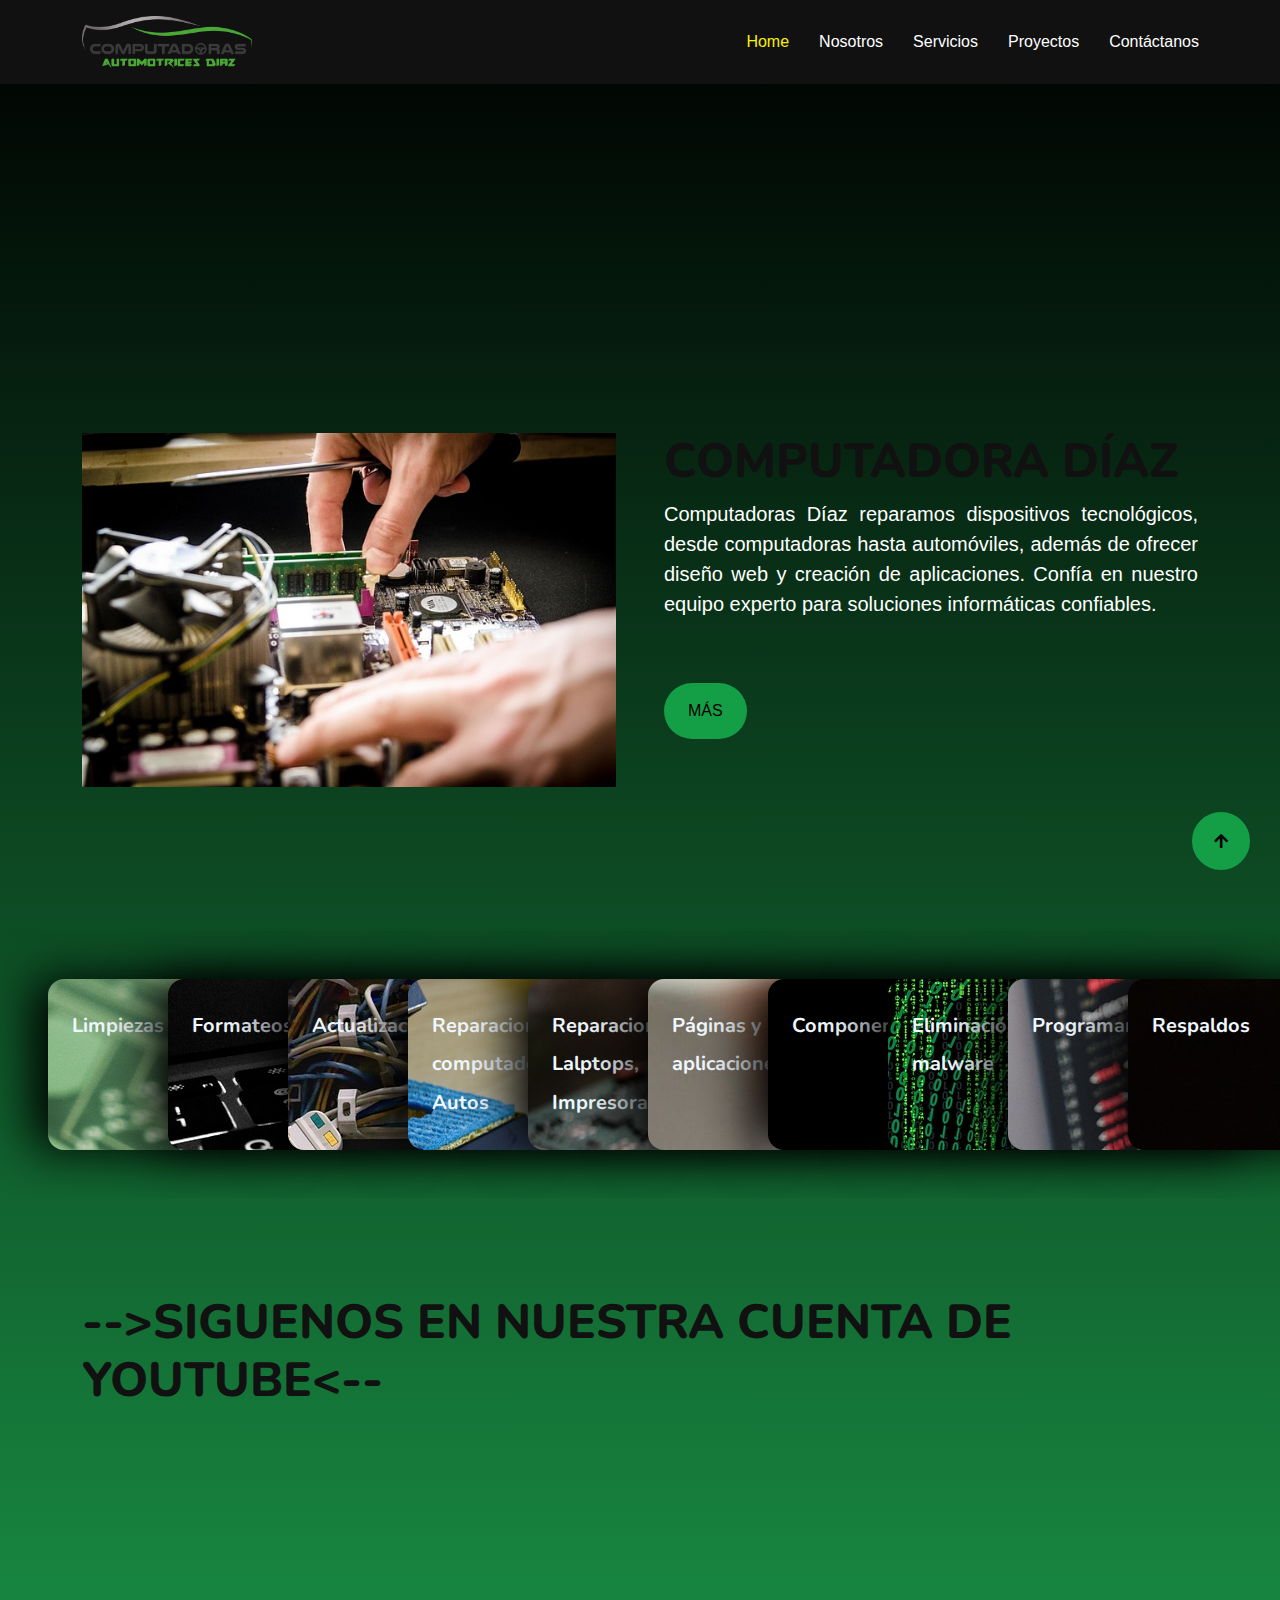
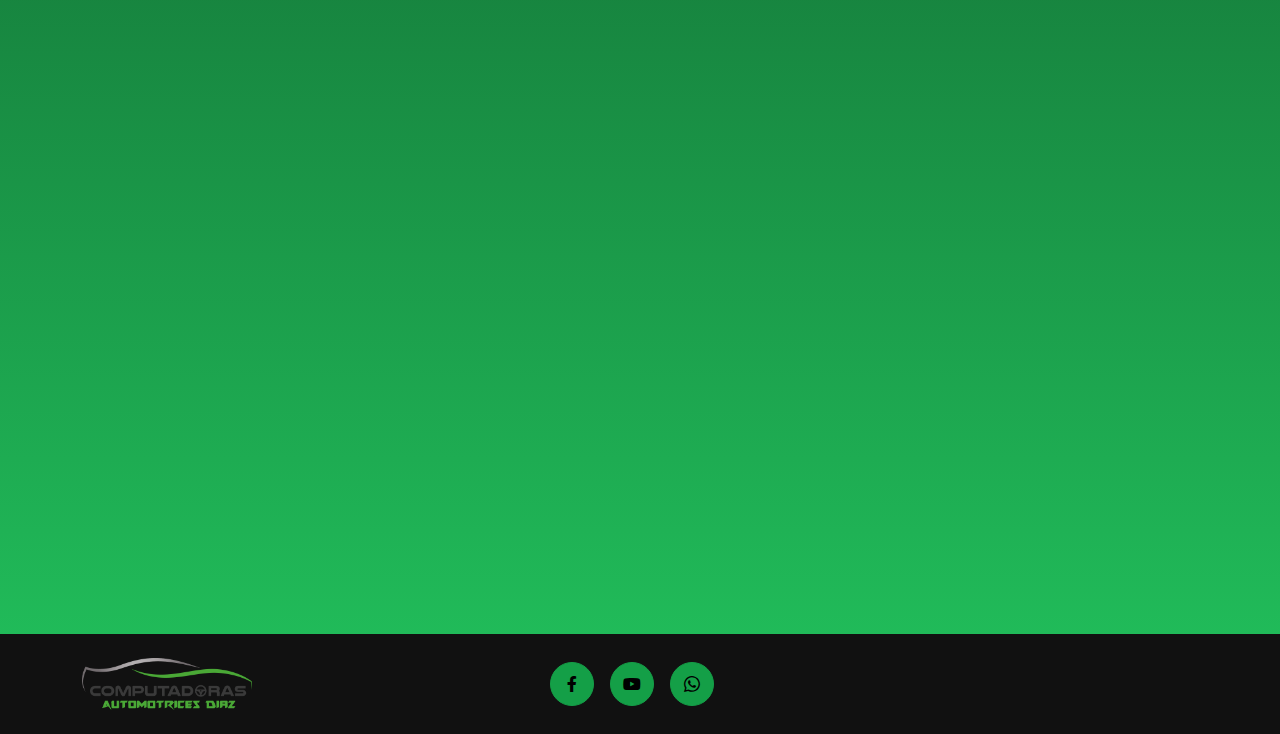
==== commit aa473222: "listo" ====
--- a/index.html
+++ b/index.html
@@ -58,7 +58,7 @@
                             <a href="about.html" class="nav-item nav-link">Nosotros</a>
                             <a href="service.html" class="nav-item nav-link">Servicios</a>
                             <a href="project.html" class="nav-item nav-link">Proyectos</a>
-                            <a href="contact.html" class="nav-item nav-link">Contact</a>
+                            <a href="contact.html" class="nav-item nav-link">Contáctanos</a>
                         </div>
                     </div>
                 </nav>
@@ -203,7 +203,7 @@
    
                    <!-- Card Header -->
                    <header class="card-header8">
-                       <h2 class="card-title8"><a style="color: aliceblue;">Paginas y aplicaciones web</a></h2>
+                       <h2 class="card-title8"><a style="color: aliceblue;">Páginas y aplicaciones web</a></h2>
                    </header>
                    <!-- Card Header Ends-->
    
